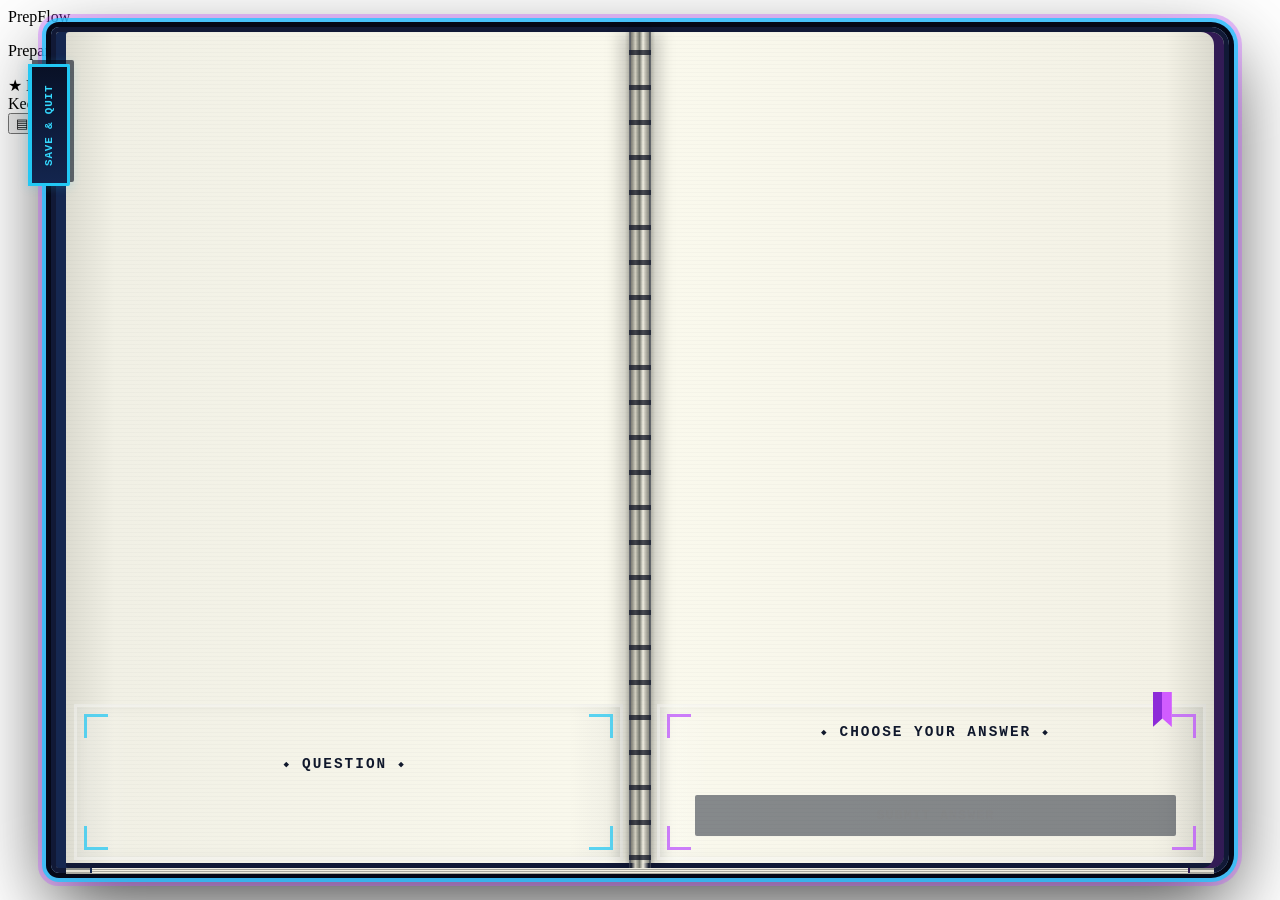
==== web/index.html @ 1aca3c27 "Build repair and add question workbench" ====
<!doctype html>
<html lang="en">
<head>
  <meta charset="utf-8">
  <meta name="viewport" content="width=device-width, initial-scale=1">
  <title>PrepFlow</title>
  <meta name="theme-color" content="#090a2a">
  <script src="mobile-portrait.js"></script>
  <link rel="manifest" href="manifest.webmanifest">
  <link rel="icon" href="icons/prepflow-192.png">
  <link rel="preload" as="image" href="images/quiz-builder/prepflow-mobile-chapter-clipboard.png">
  <link rel="stylesheet" href="styles.css">
  <link rel="stylesheet" href="arcade-home.css">
  <link rel="stylesheet" href="pixel-home.css?v=20260724-3">
  <link rel="stylesheet" href="arcade-quiz.css">
  <link rel="stylesheet" href="drug-reference.css?v=20260731-desktop-legibility-1">
  <link rel="stylesheet" href="drug-card-pilot.css?v=20260731-mobile-portrait-1">
  <link rel="stylesheet" href="reference-home.css">
  <link rel="stylesheet" href="order-mode.css?v=20260721-1">
  <link rel="stylesheet" href="half-screen-fine-tune.css?v=20260721-1">
  <link rel="stylesheet" href="home-launcher.css?v=20260721-1">
  <link rel="stylesheet" href="book-shelf.css?v=20260721-1">
  <link rel="stylesheet" href="home-responsive.css?v=20260722-1">
  <link rel="stylesheet" href="book-emblem-preview.css?v=20260721-1">
  <link rel="stylesheet" href="responsive-home.css?v=20260721-2">
  <link rel="stylesheet" href="fluid-home.css?v=20260721-1">
  <link rel="stylesheet" href="launcher-box-fix.css?v=20260721-1">
  <link rel="stylesheet" href="half-width-composition.css?v=20260723-1">
  <link rel="stylesheet" href="approved-book-buttons.css?v=20260724-books-1">
  <link rel="stylesheet" href="hospital-home.css?v=20260726-text-glow-1">
  <link rel="stylesheet" href="quiz-builder-screen.css?v=20260728-openbook-consolidated-1">
  <link rel="stylesheet" href="mobile-portrait.css?v=20260731-drug-reference-1">
  <link rel="stylesheet" href="generic-pack-catalog.css">
  <link rel="stylesheet" href="canonical-question-types.css">
</head>
<body>
  <main class="app-shell">
    <header class="hero">
      <section class="pixel-stage" aria-label="PrepFlow home">
        <div class="pixel-logo" aria-label="PrepFlow">
          <span class="prep">Prep</span><span class="flow">Flow</span>
        </div>
        <p class="pixel-tagline">Prepare. Practice. Progress.</p>

        <section id="home-launcher" class="home-launcher" aria-label="Quiz controls">
          <section id="quiz-builder" class="launcher-view launcher-setup" aria-label="Create a quiz">
            <div class="home-quiz-copy">
              <strong class="home-entry-heading">Start Here!</strong>
              <p class="home-entry-copy">
                Build a custom quiz with your chosen<br>
                subjects, chapters, and settings.
              </p>
            </div>
            <button id="open-quiz-builder" class="home-start-quiz">
              <span class="command-label">Build Your Quiz</span>
              <span aria-hidden="true">▶</span>
            </button>
          </section>

          <section id="resume-panel" class="launcher-view launcher-resume" aria-label="Saved quiz" hidden>
            <div class="resume-copy">
              <div>
                <strong>Quiz in Progress</strong>
                <p id="resume-description"></p>
              </div>
            </div>
            <button id="resume-session" class="home-start-quiz">
              <span class="command-label">Continue Quiz</span>
              <span aria-hidden="true">▶</span>
            </button>
            <button id="discard-session" class="home-clear-selections">
              <span class="command-label">Build a New Quiz</span>
            </button>
          </section>
        </section>

        <aside class="pixel-callout achievement-callout" aria-label="Motivation">
          <span class="callout-icon" aria-hidden="true">★</span>
          <span>Keep building.<br>Keep winning.</span>
        </aside>

        <button id="open-drug-reference" class="reference-library-callout" aria-label="Open Drug Library">
          <span class="reference-callout-icon" aria-hidden="true">▤</span>
          <span class="reference-callout-copy">
            <strong>Drug Library</strong>
            <small>Open medication references</small>
          </span>
          <span class="reference-callout-arrow" aria-hidden="true">▶</span>
        </button>
      </section>
    </header>

    <section id="quiz-builder-screen" class="quiz-builder-screen" hidden aria-label="Quiz builder">
      <div class="quiz-builder-window">
        <header class="quiz-builder-header">
          <div>
            <h2>Build Your Quiz</h2>
            <p>Choose one or more books, select chapters, then customize your quiz.</p>
          </div>
          <button id="close-quiz-builder" class="secondary-button">
              <span class="command-label">Close</span>
            </button>
        </header>

        <section class="subjects" aria-label="Quiz library" aria-live="polite"></section>

        <div id="mobile-carousel-tools" class="mobile-carousel-tools" hidden>
          <button id="mobile-choose-chapters" class="mobile-choose-chapters">
            Choose Chapters
          </button>
          <p
            id="mobile-carousel-status"
            class="sr-only"
            aria-live="polite"
            aria-atomic="true"
          ></p>
        </div>

        <img
          id="quiz-builder-openbook"
          class="quiz-builder-openbook"
          src="images/quiz-builder/books/quizbook-transparent.png?v=20260728-clean-preview-1"
          alt=""
          aria-hidden="true"
          hidden
        >


        <section class="builder-controls" aria-label="Quiz settings">
          <div class="builder-summary">
            <strong id="builder-selection-count">0 chapters selected</strong>
            <span id="builder-book-count">Open a book to choose chapters</span>
          </div>

          <label class="builder-block-size">
            <span>Questions per block</span>
            <select id="global-block-size">
              <option value="1">1</option>
              <option value="3">3</option>
              <option value="5">5</option>
              <option value="10">10</option>
              <option value="15" selected>15</option>
            </select>
          </label>

          <label class="order-mode-toggle" for="shuffle-questions">
            <span>Source Order</span>
            <input id="shuffle-questions" type="checkbox" checked>
            <span class="order-mode-track" aria-hidden="true"><span></span></span>
            <span>Shuffle</span>
          </label>

          <div class="builder-actions">
            <button id="clear-selections" class="secondary-button" disabled>
              <span class="command-label">Clear Selection</span>
            </button>
            <button id="build-quiz" class="start-button" disabled>
              <span class="command-label">Start Quiz</span>
              <span class="command-arrow" aria-hidden="true">▶</span>
            </button>
          </div>
        </section>
      </div>
    </section>

    <section
      id="chapter-screen"
      class="chapter-screen"
      role="region"
      aria-labelledby="chapter-title"
      hidden
    >
      <div class="chapter-header">
        <button id="back-button" class="secondary-button">← Back to Quiz Builder</button>

        <div class="chapter-book-heading">
          <h2 id="chapter-title"></h2>
          <p>Choose one or more chapters</p>
        </div>

        <div class="chapter-selection-summary" aria-live="polite">
          <strong>Selection Summary</strong>
          <span id="selected-chapter-summary">0 chapters selected</span>
          <span id="selected-question-summary">0 questions selected</span>
          <span id="selected-chapter-numbers">Selected: none</span>
        </div>
      </div>

      <div class="chapter-actions">
        <button id="select-all" class="secondary-button">Select All</button>
        <button id="clear-all" class="secondary-button">Clear All</button>
        <label class="block-size-control">
          <span><strong>Questions per block</strong><small>Default is 15. Choose a smaller block for quicker study sessions.</small></span>
          <select id="block-size">
            <option value="1">1</option><option value="3">3</option><option value="5">5</option><option value="10">10</option><option value="15" selected>15</option>
          </select>
        </label>
        <span id="selection-count">0 chapters selected</span>
      </div>
      <div
        id="chapter-list"
        class="chapter-list"
        role="group"
        aria-labelledby="chapter-title"
      ></div>
      <button id="done-chapters" class="start-button">Done — Return to Builder</button>
      <button id="start-button" class="start-button" disabled hidden>Start Studying</button>
    </section>

    <section id="drug-reference-screen" class="drug-reference-screen" aria-label="Drug Reference medication room terminal" hidden>
      <header class="drug-reference-header">
        <button id="close-drug-reference" class="secondary-button drug-reference-home" type="button">← Home</button>
        <div><h2>Drug Reference</h2><p>One master entry per medication, with routes and dosage forms grouped together.</p></div>
      </header>

      <nav class="drug-reference-tabs" aria-label="Drug reference views">
        <button data-reference-tab="search" class="active" type="button" aria-pressed="true">Search</button>
        <button data-reference-tab="az" type="button" aria-pressed="false">A–Z</button>
        <button data-reference-tab="class" type="button" aria-pressed="false">Drug Class</button>
        <button data-reference-tab="system" type="button" aria-pressed="false">Body System</button>
        <button data-reference-tab="route" type="button" aria-pressed="false">Route</button>
      </nav>

      <div class="drug-reference-tools">
        <label><span class="sr-only">Search medications</span><input id="drug-reference-search" type="search" placeholder="Search drug, brand, IV, cream, pill, inhaler…"></label>
        <select id="drug-reference-filter" aria-label="Filter medication reference"><option value="">All medications</option></select>
      </div>

      <div class="drug-reference-layout">
        <aside id="drug-reference-results" class="drug-reference-results" aria-label="Medication results" aria-live="polite"></aside>
        <article id="drug-reference-detail" class="drug-reference-detail">
          <button id="back-to-drug-results" class="drug-reference-back" type="button">← Back to Results</button>
          <div id="drug-reference-card"><p class="drug-reference-empty">Choose a medication to open its master drug card.</p></div>
        </article>
      </div>
    </section>

    <section id="quiz-screen" class="quiz-screen" hidden>
      <header class="quiz-header"><button id="exit-quiz" class="secondary-button">Save &amp; Quit</button><progress id="quiz-progress" value="0" max="1" hidden></progress></header>
      <div class="mobile-quiz-scene" aria-hidden="true"></div>
      <div class="quiz-book">
        <section class="quiz-page question-page">
          <div class="quiz-page-meta"><strong id="quiz-subject"></strong><span id="quiz-position"></span></div>
          <div id="quiz-question-id" class="quiz-question-id" aria-label="Stable question ID"></div>
          <div class="quiz-page-label">Question</div>
          <p id="mobile-question-instruction" class="mobile-question-instruction" hidden></p>
          <div class="quiz-page-scroll"><h2 id="question-stem"></h2></div>
          <footer class="mobile-question-actions">
            <button id="mobile-view-answers" class="start-button" type="button" hidden>View Answer Choices</button>
            <button id="mobile-back-feedback" class="secondary-button" type="button" hidden>Back to Feedback</button>
          </footer>
        </section>
        <section class="quiz-page response-page">
          <div id="response-page-label" class="quiz-page-label">Choose Your Answer</div>
          <div class="quiz-response-scroll">
            <div id="answer-choices" class="answer-choices"></div>
            <section id="feedback" class="feedback" hidden><h3 id="feedback-result"></h3><div id="mobile-answer-review" class="mobile-answer-review" hidden></div><h4>Rationale</h4><p id="feedback-rationale"></p></section>
          </div>
          <footer class="quiz-footer">
            <span id="quiz-score" hidden></span>
            <button id="mobile-back-question" class="secondary-button" type="button" hidden>Back to Question</button>
            <button id="mobile-view-question" class="secondary-button" type="button" hidden>View Question</button>
            <button id="submit-answer" class="start-button" disabled>Submit Answer</button>
            <button id="continue-button" class="start-button" hidden>Continue</button>
          </footer>
        </section>
      </div>
    </section>

    <section id="block-summary" class="block-summary" hidden>
      <h2 id="summary-title">Block Complete</h2><p id="summary-score"></p><p id="summary-message"></p>
      <button id="summary-action" class="start-button"></button><button id="summary-exit" class="secondary-button">Exit Session</button>
    </section>

    <p id="status" class="status">Select a category to continue.</p>
  </main>
  <script src="quiz-rules.js?v=20260721-1"></script>
  <script src="session-rules.js?v=20260721-1"></script>
  <script src="summary-rules.js?v=20260721-1"></script>
  <script src="saved-session-rules.js?v=20260721-1"></script>
  <script src="review-rules.js?v=20260721-1"></script>
  <script src="navigation-rules.js?v=20260721-1"></script>
  <script src="selection-rules.js?v=20260721-1"></script>
  <script src="resume-rules.js?v=20260726-progress-1"></script>
  <script src="display-rules.js?v=20260721-1"></script>
  <script src="order-rules.js?v=20260721-1"></script>
  <script src="app.js?v=20260728-per-book-selection-summary-1"></script>
  <script src="mobile-quiz-builder.js"></script>
  <script src="mobile-quiz-flow.js"></script>
  <script src="drug-reference-batch-loader.js?v=20260719-batch-01"></script>
  <script src="drug-reference.js?v=20260731-desktop-terminal-1"></script>
</body>
</html>
---- web/arcade-quiz.css ----
/* PrepFlow open-book quiz screen. All rules are quiz-scoped. */

body:has(#quiz-screen:not([hidden])) {
  overflow: hidden;
}

#quiz-screen {
  --quiz-accent: var(--pixel-blue);

  position: fixed;
  z-index: 100;
  inset: clamp(14px, 3vh, 34px) clamp(16px, 4vw, 64px);

  display: grid;
  grid-template-rows: auto minmax(0, 1fr);
  min-height: 0;
  overflow: hidden;

  border: 4px solid #253159;
  border-radius: 8px 18px 18px 8px;

  background:
    linear-gradient(
      90deg,
      #d8d7cc 0,
      #f1f0e5 5%,
      #faf9ed 48.7%,
      #b8b7aa 49.4%,
      #77786f 50%,
      #b8b7aa 50.6%,
      #faf9ed 51.3%,
      #f3f1e5 95%,
      #d5d4c9 100%
    );

  box-shadow:
    0 0 0 5px #080b1d,
    0 0 0 9px color-mix(in srgb, var(--quiz-accent) 54%, #202956),
    0 28px 80px rgba(0, 0, 0, 0.72);

  color: #10182c;
  animation: quiz-book-open 260ms steps(7, end) both;
}

#quiz-screen::before {
  content: "";
  position: absolute;
  z-index: 4;
  top: 0;
  bottom: 0;
  left: 50%;
  width: 12px;
  transform: translateX(-50%);

  background:
    linear-gradient(
      90deg,
      rgba(0, 0, 0, 0.22),
      rgba(255, 255, 255, 0.34) 38%,
      rgba(0, 0, 0, 0.32) 62%,
      rgba(255, 255, 255, 0.18)
    );

  box-shadow:
    -7px 0 12px rgba(0, 0, 0, 0.12),
    7px 0 12px rgba(0, 0, 0, 0.12);

  pointer-events: none;
}

#quiz-screen::after {
  content: "";
  position: absolute;
  z-index: 5;
  inset: 0;
  pointer-events: none;

  background:
    repeating-linear-gradient(
      to bottom,
      rgba(35, 45, 65, 0.022) 0,
      rgba(35, 45, 65, 0.022) 1px,
      transparent 1px,
      transparent 4px
    );
}

#quiz-screen .quiz-header {
  position: relative;
  z-index: 7;

  display: grid;
  grid-template-columns: auto minmax(0, 1fr);
  grid-template-areas:
    "quit heading"
    "progress progress";
  align-items: center;
  gap: 9px 20px;

  margin: 0;
  padding: 14px 24px 11px;
  border-bottom: 3px double
    color-mix(in srgb, var(--quiz-accent) 70%, #596276);
}

#quiz-screen #exit-quiz {
  grid-area: quit;
  border-color: var(--quiz-accent);
  background: #111a31;
  color: var(--quiz-accent);
}

#quiz-screen .quiz-heading {
  grid-area: heading;
  display: grid;
  gap: 2px;
  min-width: 0;
  text-align: center;
}

#quiz-screen #quiz-subject {
  overflow: hidden;
  color: #111a31;
  font-family: "Courier New", monospace;
  font-size: clamp(1rem, 2vw, 1.45rem);
  font-weight: 900;
  text-overflow: ellipsis;
  text-transform: uppercase;
  white-space: nowrap;
}

#quiz-screen #quiz-position {
  color: #4f5870;
  font-family: "Courier New", monospace;
  font-size: clamp(0.68rem, 1.25vw, 0.82rem);
  font-weight: 900;
  letter-spacing: 0.05em;
  text-transform: uppercase;
}

#quiz-screen #quiz-progress {
  grid-area: progress;
  width: 100%;
  height: 10px;
  margin: 0;
  accent-color: var(--quiz-accent);
}

#quiz-screen .quiz-book {
  position: relative;
  z-index: 6;

  display: grid;
  grid-template-columns: minmax(0, 1fr) minmax(0, 1fr);
  min-height: 0;
}

#quiz-screen .quiz-page {
  display: grid;
  grid-template-rows: auto minmax(0, 1fr);
  min-width: 0;
  min-height: 0;
  padding: 20px 30px 24px;
}

#quiz-screen .question-page {
  padding-right: 38px;
}

#quiz-screen .response-page {
  grid-template-rows: auto minmax(0, 1fr) auto;
  padding-left: 38px;
}

#quiz-screen .quiz-page-label {
  margin-bottom: 14px;
  padding-bottom: 8px;
  border-bottom: 2px solid var(--quiz-accent);

  color: var(--quiz-accent);
  font-family: "Courier New", monospace;
  font-size: clamp(0.72rem, 1.3vw, 0.9rem);
  font-weight: 900;
  letter-spacing: 0.14em;
  text-align: center;
  text-transform: uppercase;
}

#quiz-screen .quiz-page-scroll,
#quiz-screen .quiz-response-scroll {
  min-height: 0;
  overflow-y: auto;
  overscroll-behavior: contain;
  scrollbar-color: var(--quiz-accent) #d5d4c7;
  scrollbar-width: thin;
}

#quiz-screen #question-stem {
  margin: 0;
  color: #11182b;
  font-family: Arial, Helvetica, sans-serif;
  font-size: clamp(1.05rem, 2vw, 1.42rem);
  font-weight: 700;
  line-height: 1.48;
  text-transform: none;
}

#quiz-screen .answer-choices {
  display: grid;
  gap: 10px;
}

#quiz-screen .answer-choice {
  display: flex;
  align-items: flex-start;
  gap: 11px;

  margin: 0;
  padding: 12px 14px;

  border: 2px solid #979c9f;
  border-left: 6px solid #697287;
  border-radius: 2px;

  background:
    linear-gradient(
      90deg,
      rgba(255, 255, 255, 0.86),
      rgba(242, 241, 227, 0.82)
    );

  color: #172038;
  font-family: Arial, Helvetica, sans-serif;
  font-size: clamp(0.92rem, 1.4vw, 1.04rem);
  line-height: 1.35;
  text-transform: none;
  cursor: pointer;

  transition:
    transform 100ms steps(3, end),
    border-color 100ms steps(3, end),
    background 100ms steps(3, end);
}

#quiz-screen .answer-choice:hover,
#quiz-screen .answer-choice:focus-within {
  transform: translateX(3px);
  border-color: var(--quiz-accent);
  border-left-color: var(--quiz-accent);
  background: #ffffff;
}

#quiz-screen .answer-choice:has(input:checked) {
  border-color: var(--quiz-accent);
  border-left-color: var(--quiz-accent);

  background:
    linear-gradient(
      90deg,
      color-mix(in srgb, var(--quiz-accent) 18%, #ffffff),
      #ffffff 76%
    );

  box-shadow:
    inset 0 0 0 2px
      color-mix(in srgb, var(--quiz-accent) 24%, transparent);
}

#quiz-screen .answer-choice input {
  width: 20px;
  height: 20px;
  margin: 1px 0 0;
  flex: 0 0 auto;
  accent-color: var(--quiz-accent);
}

#quiz-screen .feedback {
  margin: 0;
  padding: 0 2px 6px;
  border: 0;
  border-radius: 0;
  background: transparent;
  box-shadow: none;
}

#quiz-screen #feedback-result {
  margin: 0 0 15px;
  padding: 11px 14px;

  border: 3px solid var(--quiz-accent);
  background: #111a31;
  color: var(--quiz-accent);

  font-family: "Courier New", monospace;
  font-size: clamp(1.15rem, 2.4vw, 1.65rem);
  font-weight: 900;
  letter-spacing: 0.06em;
  text-align: center;
  text-transform: uppercase;
}

#quiz-screen .feedback h4 {
  margin: 0 0 8px;
  padding-bottom: 7px;
  border-bottom: 2px solid var(--quiz-accent);

  color: #111a31;
  font-family: "Courier New", monospace;
  font-size: 0.9rem;
  font-weight: 900;
  letter-spacing: 0.12em;
  text-transform: uppercase;
}

#quiz-screen #feedback-rationale {
  margin: 0;
  color: #172038;
  font-family: Arial, Helvetica, sans-serif;
  font-size: clamp(0.94rem, 1.45vw, 1.05rem);
  line-height: 1.48;
  text-transform: none;
}

#quiz-screen .quiz-footer {
  display: block;
  margin: 14px 0 0;
  padding-top: 12px;
  border-top: 2px solid rgba(52, 60, 78, 0.28);
}

#quiz-screen .quiz-footer .start-button {
  width: 100%;
  margin: 0;
  padding: 13px 16px;

  border: 3px solid var(--quiz-accent);
  border-radius: 2px;

  background: #101a33;
  color: var(--quiz-accent);

  font-family: "Courier New", monospace;
  font-weight: 900;
  letter-spacing: 0.08em;
  text-transform: uppercase;
}

@keyframes quiz-book-open {
  from {
    opacity: 0;
    transform: translateY(34px) scale(0.72, 0.88);
  }

  to {
    opacity: 1;
    transform: translateY(0) scale(1);
  }
}

@media (max-width: 760px) {
  body:has(#quiz-screen:not([hidden])) {
    overflow: auto;
  }

  #quiz-screen {
    position: relative;
    inset: auto;
    width: calc(100% - 20px);
    min-height: calc(100dvh - 20px);
    margin: 10px;
    background: #f5f3e7;
  }

  #quiz-screen::before {
    display: none;
  }

  #quiz-screen .quiz-header {
    padding: 11px 12px 9px;
  }

  #quiz-screen #exit-quiz {
    padding: 9px 10px;
    font-size: 0.68rem;
  }

  #quiz-screen .quiz-book {
    grid-template-columns: 1fr;
  }

  #quiz-screen .quiz-page {
    padding: 16px;
  }

  #quiz-screen .question-page {
    max-height: 42dvh;
    border-bottom: 5px double #a5a59b;
  }

  #quiz-screen .response-page {
    min-height: 48dvh;
  }

  #quiz-screen .quiz-page-scroll,
  #quiz-screen .quiz-response-scroll {
    overflow-y: visible;
  }

  #quiz-screen #question-stem {
    font-size: 1rem;
  }
}

/* =========================================================
   Arcade refinement pass
   Keeps the readable open-book layout intact
   ========================================================= */

#quiz-screen {
  box-shadow:
    0 0 0 5px #080b1d,
    0 0 0 9px rgba(28, 201, 255, 0.72),
    0 0 0 13px rgba(193, 75, 255, 0.28),
    0 28px 80px rgba(0, 0, 0, 0.74);
}

#quiz-screen .quiz-header {
  background:
    linear-gradient(
      90deg,
      rgba(21, 31, 65, 0.05),
      rgba(255, 255, 255, 0.24) 48%,
      rgba(21, 31, 65, 0.05)
    );
}

#quiz-screen .quiz-page {
  position: relative;
}

#quiz-screen .quiz-page::after {
  content: "";
  position: absolute;
  width: 22px;
  height: 22px;
  pointer-events: none;
  opacity: 0.55;
}

#quiz-screen .question-page::after {
  left: 18px;
  bottom: 16px;
  border-left: 3px solid var(--quiz-accent);
  border-bottom: 3px solid var(--quiz-accent);
}

#quiz-screen .response-page::after {
  right: 18px;
  top: 18px;
  border-top: 3px solid #b84cff;
  border-right: 3px solid #b84cff;
}

#quiz-screen .quiz-page-label {
  text-shadow:
    0 0 7px color-mix(in srgb, var(--quiz-accent) 55%, transparent);
}

#quiz-screen #question-stem {
  font-size: clamp(1rem, 1.75vw, 1.28rem);
  line-height: 1.5;
}

#quiz-screen .answer-choice {
  border: 3px solid #26324f;
  border-left: 8px solid #66728d;

  background:
    linear-gradient(
      90deg,
      rgba(255, 255, 255, 0.96),
      rgba(240, 239, 224, 0.9)
    );

  box-shadow:
    3px 3px 0 rgba(21, 29, 50, 0.18);

  transition:
    transform 90ms steps(2, end),
    border-color 90ms steps(2, end),
    background 90ms steps(2, end),
    box-shadow 90ms steps(2, end);
}

#quiz-screen .answer-choice:hover,
#quiz-screen .answer-choice:focus-within {
  transform: translateX(4px);
  border-color: var(--quiz-accent);
  border-left-color: var(--quiz-accent);

  background:
    linear-gradient(
      90deg,
      color-mix(in srgb, var(--quiz-accent) 8%, #ffffff),
      #ffffff
    );

  box-shadow:
    4px 4px 0 color-mix(in srgb, var(--quiz-accent) 28%, transparent);
}

#quiz-screen .answer-choice:has(input:checked) {
  border-color: var(--quiz-accent);
  border-left-color: var(--quiz-accent);

  background:
    linear-gradient(
      90deg,
      color-mix(in srgb, var(--quiz-accent) 18%, #ffffff),
      #ffffff 72%
    );

  box-shadow:
    4px 4px 0 color-mix(in srgb, var(--quiz-accent) 38%, transparent),
    inset 0 0 0 2px color-mix(in srgb, var(--quiz-accent) 25%, transparent);
}

#quiz-screen .answer-choice:has(input:checked)::after {
  content: "SELECTED";
  margin-left: auto;
  align-self: center;

  color: var(--quiz-accent);
  font-family: "Courier New", monospace;
  font-size: 0.68rem;
  font-weight: 900;
  letter-spacing: 0.08em;
}

#quiz-screen .answer-choice input {
  accent-color: var(--quiz-accent);
}

#quiz-screen .quiz-footer {
  border-top:
    3px double color-mix(in srgb, var(--quiz-accent) 52%, #596276);
}

#quiz-screen .quiz-footer .start-button {
  box-shadow:
    4px 4px 0 rgba(10, 16, 36, 0.5),
    0 0 14px color-mix(in srgb, var(--quiz-accent) 26%, transparent);
}

#quiz-screen .quiz-footer .start-button:not(:disabled):hover,
#quiz-screen .quiz-footer .start-button:not(:disabled):focus-visible {
  transform: translate(-2px, -2px);

  background:
    linear-gradient(
      90deg,
      #0f1932,
      color-mix(in srgb, var(--quiz-accent) 18%, #0f1932)
    );

  box-shadow:
    6px 6px 0 rgba(10, 16, 36, 0.58),
    0 0 18px color-mix(in srgb, var(--quiz-accent) 42%, transparent);
}

#quiz-screen .quiz-footer .start-button:disabled {
  opacity: 0.5;
  filter: saturate(0.7);
  box-shadow: none;
}

#quiz-screen #feedback-result {
  box-shadow:
    4px 4px 0 rgba(10, 16, 36, 0.4),
    0 0 16px color-mix(in srgb, var(--quiz-accent) 26%, transparent);
}

#quiz-screen .feedback h4 {
  color: #20294a;
}

#quiz-screen #feedback-rationale {
  padding-right: 4px;
}



/* =========================================================
   Physical pixel-book construction
   Adds book identity without reducing text legibility
   ========================================================= */

/* Dark hardcover visible around the paper block */
#quiz-screen {
  border-width: 5px;
  border-color: #111936;

  box-shadow:
    inset 10px 0 0 #152750,
    inset -10px 0 0 #321b55,
    inset 0 -9px 0 #111936,
    inset 0 -13px 0 rgba(87, 103, 145, 0.42),
    0 0 0 5px #050817,
    0 0 0 9px rgba(28, 201, 255, 0.76),
    0 0 0 13px rgba(193, 75, 255, 0.34),
    0 28px 80px rgba(0, 0, 0, 0.76);
}

/* Keep content clear of the visible cover edges */
#quiz-screen .quiz-header {
  margin: 0 10px;
}

#quiz-screen .quiz-book {
  margin: 0 10px 13px;
  border-bottom: 4px solid #111936;

  box-shadow:
    0 4px 0 #747b91,
    0 7px 0 #e2dfd0,
    0 10px 0 #9a9b91;
}

/* Layered page edges along the bottom */
#quiz-screen .quiz-book::before {
  content: "";
  position: absolute;
  z-index: 8;
  left: 18px;
  right: 18px;
  bottom: -10px;
  height: 8px;
  pointer-events: none;

  background:
    repeating-linear-gradient(
      to bottom,
      #ece9dc 0,
      #ece9dc 1px,
      #aaa99f 1px,
      #aaa99f 2px
    );

  border-left: 3px solid #152750;
  border-right: 3px solid #321b55;
}

/* Tiny colored bookmark tabs */
#quiz-screen .quiz-book::after {
  content: "";
  position: absolute;
  z-index: 9;
  top: 0;
  right: 42px;
  width: 19px;
  height: 35px;
  pointer-events: none;

  background:
    linear-gradient(
      90deg,
      #8d2bd8 0 48%,
      #d15cff 48% 100%
    );

  clip-path: polygon(0 0, 100% 0, 100% 100%, 50% 76%, 0 100%);

  box-shadow:
    -24px 5px 0 -2px #11bfe8;
}

/* Inner printed border on each cream page */
#quiz-screen .quiz-page {
  margin: 12px 8px 10px;

  border:
    2px solid color-mix(in srgb, var(--quiz-accent) 30%, #8d8f8a);

  background:
    linear-gradient(
      90deg,
      rgba(255, 255, 255, 0.18),
      transparent 10% 90%,
      rgba(33, 39, 58, 0.05)
    );

  box-shadow:
    inset 0 0 0 3px rgba(255, 255, 255, 0.32),
    inset 0 0 18px rgba(39, 44, 59, 0.06);
}

#quiz-screen .question-page {
  margin-right: 17px;
  border-left-color: #18bff0;
}

#quiz-screen .response-page {
  margin-left: 17px;
  border-right-color: #b84cff;
}

/* More dimensional stitched center binding */
#quiz-screen::before {
  width: 18px;

  background:
    repeating-linear-gradient(
      to bottom,
      transparent 0,
      transparent 18px,
      rgba(9, 13, 29, 0.72) 18px,
      rgba(9, 13, 29, 0.72) 23px,
      transparent 23px,
      transparent 35px
    ),
    linear-gradient(
      90deg,
      rgba(0, 0, 0, 0.36),
      #d3d0c1 24%,
      #777970 47%,
      #f2efe2 67%,
      rgba(0, 0, 0, 0.3)
    );

  border-left: 2px solid rgba(20, 29, 54, 0.44);
  border-right: 2px solid rgba(20, 29, 54, 0.44);

  box-shadow:
    -10px 0 15px rgba(0, 0, 0, 0.18),
    10px 0 15px rgba(0, 0, 0, 0.18);
}

/* Pixel ornaments near the page labels */
#quiz-screen .quiz-page-label::before,
#quiz-screen .quiz-page-label::after {
  content: "◆";
  display: inline-block;
  margin: 0 11px;

  color: color-mix(in srgb, var(--quiz-accent) 72%, #252f50);
  font-size: 0.58rem;
  vertical-align: 0.12em;
}

/* Header feels attached to the hardcover rather than floating */
#quiz-screen .quiz-header {
  border-left: 3px solid #18bff0;
  border-right: 3px solid #b84cff;

  background:
    linear-gradient(
      90deg,
      rgba(23, 191, 239, 0.09),
      rgba(255, 255, 255, 0.28) 43%,
      rgba(255, 255, 255, 0.28) 57%,
      rgba(184, 76, 255, 0.1)
    );

  box-shadow:
    inset 0 -3px 0 rgba(20, 28, 50, 0.12);
}

/* Preserve room and readability on narrower layouts */
@media (max-width: 760px) {
  #quiz-screen {
    box-shadow:
      inset 6px 0 0 #152750,
      inset -6px 0 0 #321b55,
      inset 0 -7px 0 #111936,
      0 0 0 4px #050817,
      0 0 0 7px rgba(28, 201, 255, 0.68);
  }

  #quiz-screen .quiz-header,
  #quiz-screen .quiz-book {
    margin-left: 6px;
    margin-right: 6px;
  }

  #quiz-screen .quiz-page {
    margin: 8px;
  }

  #quiz-screen .question-page,
  #quiz-screen .response-page {
    margin-left: 8px;
    margin-right: 8px;
  }

  #quiz-screen .quiz-book::after {
    right: 24px;
  }
}


/* =========================================================
   Page-contained quiz information and corrected page stack
   ========================================================= */

/* Shared webpage-style header is removed from the paper area. */
#quiz-screen {
  grid-template-rows: minmax(0, 1fr);
  overflow: visible;
}

#quiz-screen .quiz-header {
  position: absolute;
  z-index: 20;
  inset: 0;
  display: block;
  margin: 0;
  padding: 0;
  border: 0;
  background: transparent;
  box-shadow: none;
  pointer-events: none;
}

#quiz-screen #quiz-progress {
  display: none !important;
}

/* Save & Quit becomes a tab attached to the outside cover. */
#quiz-screen #exit-quiz {
  position: absolute;
  top: 20px;
  left: -18px;
  z-index: 22;

  min-width: 132px;
  padding: 11px 16px 11px 20px;

  border: 3px solid #21c6f3;
  border-left-width: 7px;
  border-radius: 0 3px 3px 0;

  background:
    linear-gradient(
      90deg,
      #081126,
      #111c3c
    );

  color: #28d3ff;
  box-shadow:
    5px 5px 0 rgba(5, 9, 24, 0.62),
    0 0 13px rgba(35, 202, 246, 0.28);

  font-size: 0.78rem;
  pointer-events: auto;
}

/* Book fills the available shell now that no shared header is present. */
#quiz-screen .quiz-book {
  height: 100%;
  margin-top: 0;
}

/* Quiz identity and progress live entirely on the left page. */
#quiz-screen .quiz-page-meta {
  display: grid;
  gap: 3px;

  margin: 0 0 14px;
  padding: 0 0 11px;

  border-bottom: 3px double
    color-mix(in srgb, var(--quiz-accent) 58%, #667084);

  text-align: center;
}

#quiz-screen .quiz-page-meta #quiz-subject {
  display: block;

  color: #111a31;
  font-family: "Courier New", monospace;
  font-size: clamp(1.05rem, 1.8vw, 1.38rem);
  font-weight: 900;
  letter-spacing: 0.02em;
  text-transform: uppercase;
}

#quiz-screen .quiz-page-meta #quiz-position {
  display: block;

  color: #59637a;
  font-family: "Courier New", monospace;
  font-size: clamp(0.66rem, 1.15vw, 0.79rem);
  font-weight: 900;
  letter-spacing: 0.06em;
  text-transform: uppercase;
}

#quiz-screen .quiz-question-id {
  margin: 4px 0 0;
  color: rgba(226, 238, 238, .62);
  font: 11px/1.3 ui-monospace, SFMono-Regular, Menlo, monospace;
  letter-spacing: .02em;
  user-select: text;
}

/* Left page has one additional row for its contained metadata. */
#quiz-screen .question-page {
  grid-template-rows: auto auto minmax(0, 1fr);
}

/* Remove the dark cavity beneath the open pages. */
#quiz-screen {
  box-shadow:
    inset 10px 0 0 #152750,
    inset -10px 0 0 #321b55,
    inset 0 -5px 0 #111936,
    0 0 0 5px #050817,
    0 0 0 9px rgba(28, 201, 255, 0.76),
    0 0 0 13px rgba(193, 75, 255, 0.34),
    0 28px 80px rgba(0, 0, 0, 0.76);
}

#quiz-screen .quiz-book {
  margin-bottom: 7px;
  border-bottom: 0;

  box-shadow:
    0 2px 0 #8f918a,
    0 4px 0 #e4e1d4,
    0 6px 0 #aaa99f;
}

/* Thin page stack stays tucked directly beneath the paper. */
#quiz-screen .quiz-book::before {
  left: 24px;
  right: 24px;
  bottom: -5px;
  height: 5px;

  border-left-width: 2px;
  border-right-width: 2px;

  background:
    repeating-linear-gradient(
      to bottom,
      #f0ede0 0,
      #f0ede0 1px,
      #aaa99f 1px,
      #aaa99f 2px
    );
}

/* Pull lower corners inward so pages no longer appear oversized. */
#quiz-screen .quiz-page {
  margin-bottom: 8px;
}

#quiz-screen .question-page {
  border-bottom-left-radius: 0 5px;
}

#quiz-screen .response-page {
  border-bottom-right-radius: 0 5px;
}

@media (max-width: 760px) {
  #quiz-screen #exit-quiz {
    top: 12px;
    left: -8px;
    min-width: 108px;
    padding: 8px 10px 8px 13px;
    font-size: 0.65rem;
  }

  #quiz-screen .quiz-page-meta {
    padding-left: 90px;
  }
}

/* =========================================================
   Attached save tab and balanced page-corner ornaments
   ========================================================= */

/* Replace the floating button with an attached cover bookmark. */
#quiz-screen #exit-quiz {
  top: 18px;
  left: -7px;

  min-width: 122px;
  padding: 10px 18px 10px 16px;

  border: 3px solid #22c8f4;
  border-left: 0;
  border-radius: 0 3px 3px 0;

  background:
    linear-gradient(
      90deg,
      #0b1530 0,
      #111d42 72%,
      #17305a 100%
    );

  box-shadow:
    4px 4px 0 rgba(4, 8, 23, 0.62),
    0 0 12px rgba(34, 200, 244, 0.3);

  clip-path:
    polygon(
      0 0,
      100% 0,
      100% 100%,
      88% 100%,
      81% 82%,
      74% 100%,
      0 100%
    );
}

/* Remove the earlier single decorative corner. */
#quiz-screen .quiz-page::after {
  display: none;
}

/* Four deliberate pixel corner brackets on each page. */
#quiz-screen .quiz-page {
  --page-corner-color: var(--quiz-accent);
}

#quiz-screen .question-page {
  --page-corner-color: #20c8f5;
}

#quiz-screen .response-page {
  --page-corner-color: #bc4fff;
}

#quiz-screen .quiz-page::before {
  content: "";
  position: absolute;
  z-index: 2;
  inset: 10px;
  pointer-events: none;

  background:
    linear-gradient(var(--page-corner-color), var(--page-corner-color))
      left top / 24px 3px no-repeat,
    linear-gradient(var(--page-corner-color), var(--page-corner-color))
      left top / 3px 24px no-repeat,

    linear-gradient(var(--page-corner-color), var(--page-corner-color))
      right top / 24px 3px no-repeat,
    linear-gradient(var(--page-corner-color), var(--page-corner-color))
      right top / 3px 24px no-repeat,

    linear-gradient(var(--page-corner-color), var(--page-corner-color))
      left bottom / 24px 3px no-repeat,
    linear-gradient(var(--page-corner-color), var(--page-corner-color))
      left bottom / 3px 24px no-repeat,

    linear-gradient(var(--page-corner-color), var(--page-corner-color))
      right bottom / 24px 3px no-repeat,
    linear-gradient(var(--page-corner-color), var(--page-corner-color))
      right bottom / 3px 24px no-repeat;

  opacity: 0.72;
}

/* Keep content above the ornamental layer. */
#quiz-screen .quiz-page > * {
  position: relative;
  z-index: 3;
}

@media (max-width: 760px) {
  #quiz-screen #exit-quiz {
    top: 10px;
    left: -4px;
    min-width: 102px;
    padding: 8px 13px;
  }

  #quiz-screen .quiz-page::before {
    inset: 7px;
  }
}

/* =========================================================
   Slim upper-left save bookmark
   ========================================================= */

#quiz-screen #exit-quiz {
  top: 32px;
  left: -30px;

  min-width: 0;
  width: 44px;
  height: 128px;
  padding: 14px 8px;

  border: 3px solid #22c8f4;
  border-right-width: 4px;
  border-radius: 3px 0 0 3px;

  background:
    linear-gradient(
      180deg,
      #13254e 0,
      #0b1733 72%,
      #091126 100%
    );

  box-shadow:
    -4px 4px 0 rgba(4, 8, 23, 0.62),
    0 0 12px rgba(34, 200, 244, 0.28);

  clip-path:
    polygon(
      0 0,
      100% 0,
      100% 88%,
      50% 100%,
      0 88%
    );

  color: #34d9ff;
  font-family: "Courier New", monospace;
  font-size: 0.68rem;
  font-weight: 900;
  line-height: 1.15;
  letter-spacing: 0.08em;
  text-align: center;
  text-transform: uppercase;

  writing-mode: vertical-rl;
  transform: rotate(180deg);
}

#quiz-screen #exit-quiz:hover,
#quiz-screen #exit-quiz:focus-visible {
  background:
    linear-gradient(
      180deg,
      #173466 0,
      #102044 72%,
      #0b1530 100%
    );

  box-shadow:
    -5px 5px 0 rgba(4, 8, 23, 0.68),
    0 0 16px rgba(34, 200, 244, 0.4);
}

/* Make sure the title no longer needs to dodge the old tab. */
#quiz-screen .quiz-page-meta {
  padding-left: 0;
}

@media (max-width: 760px) {
  #quiz-screen #exit-quiz {
    top: 24px;
    left: -18px;
    width: 36px;
    height: 104px;
    padding: 10px 6px;
    font-size: 0.58rem;
  }
}

/* =========================================================
   Final plain book tab
   ========================================================= */

#quiz-screen #exit-quiz {
  top: 32px;
  left: -28px;

  width: 42px;
  height: 122px;
  min-width: 0;
  padding: 12px 7px;

  border: 3px solid #22c8f4;
  border-right-width: 4px;
  border-radius: 2px 0 0 2px;

  background:
    linear-gradient(
      180deg,
      #13254e 0,
      #0b1733 72%,
      #091126 100%
    );

  box-shadow:
    -4px 4px 0 rgba(4, 8, 23, 0.58),
    0 0 11px rgba(34, 200, 244, 0.25);

  clip-path: none;

  color: #34d9ff;
  writing-mode: vertical-rl;
  transform: rotate(180deg);
}

#quiz-screen #exit-quiz:hover,
#quiz-screen #exit-quiz:focus-visible {
  background:
    linear-gradient(
      180deg,
      #173466 0,
      #102044 72%,
      #0b1530 100%
    );

  box-shadow:
    -5px 5px 0 rgba(4, 8, 23, 0.64),
    0 0 15px rgba(34, 200, 244, 0.38);
}

@media (max-width: 760px) {
  #quiz-screen #exit-quiz {
    top: 24px;
    left: -18px;
    width: 35px;
    height: 102px;
    padding: 9px 5px;
  }
}

/* =========================================================
   Arcade block-summary screen
   ========================================================= */

#block-summary {
  --summary-accent: #28cff7;
  --summary-purple: #bb4fff;

  position: relative;
  width: min(680px, calc(100% - 32px));
  margin: clamp(40px, 9vh, 90px) auto 0;
  padding: clamp(28px, 5vw, 44px);

  border: 4px solid #17234a;
  border-radius: 4px;

  background:
    linear-gradient(
      180deg,
      rgba(20, 31, 68, 0.98),
      rgba(8, 15, 38, 0.99)
    );

  box-shadow:
    inset 0 0 0 3px rgba(255, 255, 255, 0.035),
    0 0 0 5px #050817,
    0 0 0 9px rgba(40, 207, 247, 0.72),
    0 0 0 13px rgba(187, 79, 255, 0.30),
    0 26px 70px rgba(0, 0, 0, 0.68);

  color: #f7fbff;
  text-align: center;
}

#block-summary::before,
#block-summary::after {
  content: "";
  position: absolute;
  width: 26px;
  height: 26px;
  pointer-events: none;
}

#block-summary::before {
  top: 14px;
  left: 14px;
  border-top: 3px solid var(--summary-accent);
  border-left: 3px solid var(--summary-accent);
}

#block-summary::after {
  right: 14px;
  bottom: 14px;
  border-right: 3px solid var(--summary-purple);
  border-bottom: 3px solid var(--summary-purple);
}

#summary-title {
  margin: 0 0 22px;

  color: #ffffff;
  font-family: "Courier New", monospace;
  font-size: clamp(2rem, 5vw, 3.25rem);
  font-weight: 900;
  letter-spacing: -0.04em;
  line-height: 1.05;
  text-transform: uppercase;

  text-shadow:
    3px 3px 0 rgba(12, 19, 45, 0.9),
    0 0 16px rgba(40, 207, 247, 0.32);
}

#summary-score {
  width: min(480px, 100%);
  margin: 0 auto 18px;
  padding: 14px 18px;

  border-top: 3px double rgba(40, 207, 247, 0.85);
  border-bottom: 3px double rgba(187, 79, 255, 0.75);

  color: #dff8ff;
  font-family: "Courier New", monospace;
  font-size: clamp(1rem, 2vw, 1.2rem);
  font-weight: 900;
  line-height: 1.4;
}

#summary-message {
  width: min(520px, 100%);
  margin: 0 auto 28px;

  color: #c8d5ee;
  font-family: Arial, Helvetica, sans-serif;
  font-size: clamp(1rem, 1.8vw, 1.12rem);
  line-height: 1.5;
}

#block-summary .start-button,
#block-summary .secondary-button {
  min-width: 190px;
  margin: 8px 6px 0;
  padding: 14px 20px;

  border-radius: 2px;

  font-family: "Courier New", monospace;
  font-size: 0.92rem;
  font-weight: 900;
  letter-spacing: 0.06em;
  text-transform: uppercase;
}

#block-summary .start-button {
  border: 3px solid var(--summary-accent);
  background: #0c1734;
  color: var(--summary-accent);

  box-shadow:
    4px 4px 0 rgba(0, 0, 0, 0.5),
    0 0 14px rgba(40, 207, 247, 0.25);
}

#block-summary .start-button:hover,
#block-summary .start-button:focus-visible {
  transform: translate(-2px, -2px);

  background:
    linear-gradient(
      90deg,
      #102044,
      rgba(40, 207, 247, 0.16)
    );

  box-shadow:
    6px 6px 0 rgba(0, 0, 0, 0.56),
    0 0 18px rgba(40, 207, 247, 0.42);
}

#block-summary .secondary-button {
  border: 3px solid #7181b0;
  background: #111a36;
  color: #cbd6ff;
}

#block-summary .secondary-button:hover,
#block-summary .secondary-button:focus-visible {
  border-color: var(--summary-purple);
  color: #f3ddff;
}

@media (max-width: 620px) {
  #block-summary {
    margin-top: 24px;
    padding: 26px 18px;
  }

  #block-summary .start-button,
  #block-summary .secondary-button {
    width: 100%;
    min-width: 0;
    margin: 10px 0 0;
  }
}
---- web/quiz-builder-screen.css ----
/* PrepFlow quiz-builder structural prototype.
   Final visual styling will follow after navigation is verified. */

.quiz-builder-screen[hidden] {
  display: none !important;
}

.quiz-builder-screen {
  position: fixed;
  z-index: 90;
  inset: 0;

  display: grid;
  place-items: center;
  padding: clamp(18px, 4vw, 56px);

  background: rgba(3, 6, 20, .72);
  overflow: auto;
}

.quiz-builder-window {
  width: min(1050px, 96vw);
  max-height: 92vh;
  overflow: auto;
  padding: clamp(18px, 2.5vw, 32px);

  border: 2px solid rgba(238, 193, 104, .7);
  background: rgba(9, 13, 31, .97);
  color: #f2dfb6;
}

.quiz-builder-header {
  display: grid;
  grid-template-columns: 1fr auto;
  gap: 20px;
  align-items: start;
  margin-bottom: 22px;
}

.quiz-builder-header h2,
.quiz-builder-header p {
  margin: 0;
}

.quiz-builder-header p {
  margin-top: 6px;
}

.quiz-builder-screen .subjects {
  position: static !important;
  width: 100% !important;
  margin: 0 !important;

  display: grid !important;
  grid-template-columns: repeat(3, minmax(0, 1fr)) !important;
  gap: clamp(18px, 4vw, 52px) !important;

  transform: none !important;
}

.quiz-builder-screen .subject-card {
  position: relative !important;
  inset: auto !important;
  margin: 0 auto !important;
  transform: none;
}

.builder-controls {
  margin-top: 24px;
  display: grid;
  grid-template-columns: minmax(220px, 1fr) auto auto;
  gap: 16px;
  align-items: center;
}

.builder-actions {
  display: flex;
  gap: 10px;
}

@media (max-width: 850px) {
  .quiz-builder-screen .subjects {
    grid-template-columns: 1fr !important;
  }

  .builder-controls {
    grid-template-columns: 1fr;
  }
}

/* Nursing-station Quiz Builder background — placement pass 1 */
.quiz-builder-window {
  width: min(1120px, 96vw);
  aspect-ratio: 3 / 2;
  max-height: 92vh;
  position: relative;
  overflow: hidden;

  background:
    linear-gradient(rgba(4, 8, 22, 0.04), rgba(4, 8, 22, 0.04)),
    url("images/quiz-builder/prepflow-nursing-station-quiz-builder.png?v=20260727-2")
    center / cover no-repeat;

  border: 2px solid rgba(238, 193, 104, 0.8);
}

/* Nursing-station Quiz Builder — book placement pass 1 */
.quiz-builder-screen .subjects {
  position: absolute !important;
  z-index: 3;
  left: 8% !important;
  right: 8% !important;
  top: 35% !important;
  width: auto !important;
  height: 42%;

  display: grid !important;
  grid-template-columns: repeat(3, minmax(0, 1fr)) !important;
  gap: 7% !important;
  align-items: end;
  padding: 0 !important;
}

.quiz-builder-screen .subject-card {
  width: min(215px, 20vw) !important;
  height: auto !important;
  align-self: end;
}

.quiz-builder-screen .approved-book-art {
  display: block;
  width: 100% !important;
  height: auto !important;
}

/* Nursing-station Quiz Builder — control-band placement pass 1 */
.quiz-builder-screen .builder-controls {
  position: absolute;
  z-index: 5;
  left: 3%;
  right: 3%;
  bottom: 2.5%;
  height: 18%;

  margin: 0;
  padding: 14px 18px;

  display: grid;
  grid-template-columns: minmax(190px, 1fr) auto auto;
  gap: 18px;
  align-items: center;

  background: rgba(5, 10, 28, 0.82);
  border: 1px solid rgba(238, 193, 104, 0.42);
}

.quiz-builder-screen .builder-summary,
.quiz-builder-screen .builder-block-size,
.quiz-builder-screen .order-mode-toggle,
.quiz-builder-screen .builder-actions {
  position: static;
}

/* Nursing-station Quiz Builder — header placement pass 1 */
.quiz-builder-screen .quiz-builder-header {
  position: absolute;
  z-index: 6;
  top: 3.5%;
  left: 32%;
  right: 3%;
  margin: 0;

  display: grid;
  grid-template-columns: 1fr auto;
  gap: 18px;
  align-items: start;
}

.quiz-builder-screen .quiz-builder-header h2,
.quiz-builder-screen .quiz-builder-header p {
  text-shadow:
    0 2px 2px rgba(0, 0, 0, 0.95),
    0 0 8px rgba(0, 0, 0, 0.8);
}

.quiz-builder-screen .quiz-builder-header p {
  max-width: 520px;
}

/* Nursing-station Quiz Builder — unified lower interface */
.quiz-builder-screen .quiz-builder-header {
  position: absolute;
  z-index: 7;
  left: 4%;
  right: 4%;
  bottom: 13.5%;
  margin: 0;

  display: grid;
  grid-template-columns: auto minmax(0, 1fr) auto;
  gap: 18px;
  align-items: center;
}

.quiz-builder-screen .quiz-builder-header > div {
  display: contents;
}

.quiz-builder-screen .quiz-builder-header h2 {
  margin: 0;
  white-space: nowrap;
  font-size: clamp(20px, 2vw, 28px);
}

.quiz-builder-screen .quiz-builder-header p {
  margin: 0;
  min-width: 0;
  font-size: clamp(13px, 1.15vw, 16px);
}

.quiz-builder-screen .builder-controls {
  left: 3%;
  right: 3%;
  bottom: 2.5%;
  height: 10%;
  min-height: 74px;
  padding: 10px 18px;

  grid-template-columns:
    minmax(190px, 1fr)
    auto
    auto
    auto;
  gap: 16px;
}

/* Let the artwork remain completely unobstructed above the lower band. */
.quiz-builder-screen .quiz-builder-header,
.quiz-builder-screen .builder-controls {
  background: transparent;
  border: 0;
}

/* Nursing-station Quiz Builder — unified lower interface */
.quiz-builder-screen .quiz-builder-header {
  position: absolute;
  z-index: 7;
  left: 4%;
  right: 4%;
  bottom: 13.5%;
  margin: 0;

  display: grid;
  grid-template-columns: auto minmax(0, 1fr) auto;
  gap: 18px;
  align-items: center;
}

.quiz-builder-screen .quiz-builder-header > div {
  display: contents;
}

.quiz-builder-screen .quiz-builder-header h2 {
  margin: 0;
  white-space: nowrap;
  font-size: clamp(20px, 2vw, 28px);
}

.quiz-builder-screen .quiz-builder-header p {
  margin: 0;
  min-width: 0;
  font-size: clamp(13px, 1.15vw, 16px);
}

.quiz-builder-screen .builder-controls {
  left: 3%;
  right: 3%;
  bottom: 2.5%;
  height: 10%;
  min-height: 74px;
  padding: 10px 18px;

  grid-template-columns:
    minmax(190px, 1fr)
    auto
    auto
    auto;
  gap: 16px;
}

/* Let the artwork remain completely unobstructed above the lower band. */
.quiz-builder-screen .quiz-builder-header,
.quiz-builder-screen .builder-controls {
  background: transparent;
  border: 0;
}

/* Quiz Builder — force both live rows into the painted lower console */
.quiz-builder-screen .quiz-builder-header {
  top: auto !important;
  bottom: 11.5% !important;
  left: 5% !important;
  right: 5% !important;
}

.quiz-builder-screen .builder-controls {
  top: auto !important;
  bottom: 2.2% !important;
  left: 5% !important;
  right: 5% !important;
  height: 8% !important;
  min-height: 58px;
  padding: 6px 10px;
}

/* Quiz Builder command system — homepage-aligned pass 1 */
.quiz-builder-screen #close-quiz-builder,
.quiz-builder-screen #clear-selections,
.quiz-builder-screen #build-quiz {
  min-height: 52px;
  padding: 10px 20px;
  border-width: 2px;
  border-style: solid;

  display: inline-flex;
  align-items: center;
  justify-content: center;
  gap: 12px;

  font: inherit;
  font-size: clamp(14px, 1.2vw, 18px);
  font-weight: 800;
  letter-spacing: .065em;
  text-transform: uppercase;
  white-space: nowrap;

  cursor: pointer;
  transition:
    transform 140ms ease,
    box-shadow 140ms ease,
    background-color 140ms ease,
    opacity 140ms ease;
}

.quiz-builder-screen #build-quiz {
  color: #fff0c7;
  border-color: rgba(238, 193, 104, .92);
  background: rgba(72, 49, 18, .9);
  box-shadow:
    inset 0 0 0 1px rgba(255, 232, 171, .18),
    0 0 14px rgba(238, 193, 104, .18);
}

.quiz-builder-screen #clear-selections,
.quiz-builder-screen #close-quiz-builder {
  color: #cbd6ff;
  border-color: rgba(153, 175, 235, .82);
  background: rgba(15, 23, 54, .9);
  box-shadow: inset 0 0 0 1px rgba(198, 211, 255, .1);
}

.quiz-builder-screen #build-quiz:not(:disabled):hover,
.quiz-builder-screen #clear-selections:not(:disabled):hover,
.quiz-builder-screen #close-quiz-builder:hover {
  transform: translateY(-2px);
}

.quiz-builder-screen #build-quiz:focus-visible,
.quiz-builder-screen #clear-selections:focus-visible,
.quiz-builder-screen #close-quiz-builder:focus-visible {
  outline: 3px solid #fff2bd;
  outline-offset: 3px;
}

.quiz-builder-screen #build-quiz:disabled,
.quiz-builder-screen #clear-selections:disabled {
  opacity: .42;
  cursor: not-allowed;
  box-shadow: none;
}

/* Only the primary command lettering pulses. */
.quiz-builder-screen #build-quiz:not(:disabled) .command-label {
  display: inline-block;
  transform-origin: center;
  animation: prepflow-command-visible-pulse 2.2s ease-in-out infinite;
}

/* Quiz Builder — selection display and command typography */
.quiz-builder-screen .book-selected-count {
  display: none !important;
}

/* Preserve selected-book feedback without a floating count capsule. */
.quiz-builder-screen .subject-card.has-selections .approved-book-art {
  filter:
    drop-shadow(0 0 5px rgba(255, 239, 177, .9))
    drop-shadow(0 0 12px rgba(238, 193, 104, .55));
}

/* Replace inherited arcade/monospace lettering on live builder commands. */
.quiz-builder-screen #close-quiz-builder,
.quiz-builder-screen #clear-selections,
.quiz-builder-screen #build-quiz {
  font-family: Arial, Helvetica, sans-serif !important;
  font-weight: 800 !important;
  letter-spacing: .035em !important;
}

.quiz-builder-screen #close-quiz-builder .command-label,
.quiz-builder-screen #clear-selections .command-label,
.quiz-builder-screen #build-quiz .command-label {
  font-family: inherit !important;
  font-weight: inherit !important;
}

/* Keep the summary as the single source of exact selection information. */
.quiz-builder-screen .builder-summary strong {
  font-family: Arial, Helvetica, sans-serif;
  font-size: clamp(14px, 1.2vw, 18px);
  letter-spacing: .025em;
}

.quiz-builder-screen .builder-summary span {
  font-family: Arial, Helvetica, sans-serif;
  letter-spacing: .02em;
}

/* Quiz Builder — independent book seating pass 1 */
.quiz-builder-screen .subjects {
  position: absolute !important;
  z-index: 3;
  inset: 0 !important;
  width: 100% !important;
  max-width: none !important;
  height: 100% !important;
  margin: 0 !important;
  padding: 0 !important;
  box-sizing: border-box;
  display: block !important;
  pointer-events: none;
}

.quiz-builder-screen .subject-card {
  position: absolute !important;
  width: 16.5% !important;
  margin: 0 !important;
  pointer-events: auto;
}

.quiz-builder-screen .subject-card.fundamentals {
  left: 12.5% !important;
  top: 43.5% !important;
}

.quiz-builder-screen .subject-card.pharm {
  left: 41.8% !important;
  top: 44.2% !important;
}

.quiz-builder-screen .subject-card.med-surg {
  left: 71.8% !important;
  top: 43.8% !important;
}

.quiz-builder-screen .approved-book-art {
  width: 100% !important;
  height: auto !important;
}

/* Fundamentals seating pass 1 */
.quiz-builder-screen .subject-card.fundamentals {
  left: 12.8% !important;
  top: 43.1% !important;
  transform-origin: bottom center !important;
  transform:
    perspective(900px)
    rotateZ(2.2deg)
    rotateX(7deg)
    skewX(-1.5deg) !important;
}

/* Fundamentals seating pass 2 */
.quiz-builder-screen .subject-card.fundamentals {
  left: 14.1% !important;
  top: 42.7% !important;
  transform:
    perspective(900px)
    rotateZ(.6deg)
    rotateX(5deg)
    skewX(-.5deg) !important;
}

/* Fundamentals seating pass 3 — measured horizontal correction */
.quiz-builder-screen .subject-card.fundamentals {
  left: 20.4% !important;
  top: 42.7% !important;
  transform:
    perspective(900px)
    rotateZ(.6deg)
    rotateX(5deg)
    skewX(-.5deg) !important;
}


/* Quiz Builder true-screen ownership — 2026-07-27 */

body.builder-open {
  overflow: hidden;
}

body.builder-open .app-shell {
  width: 100%;
  max-width: none;
  min-height: 100dvh;
  margin: 0;
  padding: 0;
}

.quiz-builder-screen {
  position: fixed;
  z-index: 90;
  inset: 0;

  display: grid;
  place-items: center;
  padding: 0;

  background: #030614;
  overflow: hidden;
}

/*
  Preserve the complete functional 16:9 Quiz Builder composition.
  Background artwork, books, and live controls remain in one coordinate plane.
*/
.quiz-builder-window {
  position: relative;

  width: min(100vw, calc(100dvh * 16 / 9));
  height: min(100dvh, calc(100vw * 9 / 16));
  aspect-ratio: 16 / 9;

  max-width: none;
  max-height: none;
  flex: none;
  margin: 0;
  padding: 0;

  background-size: 100% 100%;
  background-position: center;
  border: 0;
}

/* Quiz Builder 16:9 book seating — first measured pass */
.quiz-builder-screen .subject-card {
  width: 12.2% !important;
  height: auto !important;
  top: 51.5% !important;
  margin: 0 !important;
  transform: none !important;
  transform-origin: bottom center !important;
}

.quiz-builder-screen .subject-card.fundamentals {
  left: 22.4% !important;
}

.quiz-builder-screen .subject-card.pharm {
  left: 43.9% !important;
}

.quiz-builder-screen .subject-card.med-surg {
  left: 69.3% !important;
}

.quiz-builder-screen .approved-book-art {
  display: block !important;
  width: 100% !important;
  height: auto !important;
}

/* Quiz Builder books — authoritative resting coordinates */
.quiz-builder-screen .subject-card {
  width: 9.6% !important;

  top: auto !important;
  bottom: 47.2% !important;

  height: auto !important;
  margin: 0 !important;
  padding: 0 !important;
  border: 0 !important;
  min-width: 0 !important;
  min-height: 0 !important;
  box-sizing: border-box !important;

  background: transparent !important;
  appearance: none;

  transform: none !important;
  transform-origin: bottom center !important;
}

.quiz-builder-screen .subject-card.fundamentals {
  left: calc(var(--fundamentals-station-x) - 4.8%) !important;
}

.quiz-builder-screen .subject-card.pharm {
  left: calc(var(--pharm-station-x) - 4.8%) !important;
}

.quiz-builder-screen .subject-card.med-surg {
  left: calc(var(--medsurg-station-x) - 4.8%) !important;
}

.quiz-builder-screen .approved-book-art {
  display: block !important;
  width: 100% !important;
  height: auto !important;
}

/* Quiz Builder book launch interaction — authoritative */

.quiz-builder-window {
  container-type: inline-size;

  --fundamentals-station-x: 25.9%;
  --pharm-station-x: 49.6%;
  --medsurg-station-x: 73.3%;
}

.quiz-builder-screen .subject-card {
  overflow: visible !important;
  isolation: isolate;
  transition: opacity 180ms ease;
}

/* Distances are calculated from each resting book center
   to the shared 50% horizontal preview coordinate. */
.quiz-builder-screen .subject-card.fundamentals {
  --book-launch-x: 24.1cqw;
  --book-center-scale: 2.11;
  --book-center-pulse-scale: 2.23;
}

.quiz-builder-screen .subject-card.pharm {
  --book-launch-x: 0.4cqw;
  --book-center-scale: 2.11;
  --book-center-pulse-scale: 2.23;
}

.quiz-builder-screen .subject-card.med-surg {
  --book-launch-x: -23.3cqw;
  --book-center-scale: 2.11;
  --book-center-pulse-scale: 2.23;
}

.quiz-builder-screen .approved-book-art {
  position: relative;
  z-index: 2;

  transform: translateX(0) scale(1);
  transform-origin: bottom center !important;

  transition:
    transform 180ms ease,
    filter 180ms ease;

  will-change: transform, filter;
}

/* Small indication before clicking; the full travel happens on activation. */
.quiz-builder-screen .subject-card:not(.is-launching):hover .approved-book-art,
.quiz-builder-screen .subject-card:not(.is-launching):focus-visible .approved-book-art {
  transform: translateX(0) scale(1.08);
  filter:
    drop-shadow(0 0 .35cqw rgba(255, 239, 177, .86))
    drop-shadow(0 0 .8cqw rgba(238, 193, 104, .5));
}

.quiz-builder-screen .subject-card::after {
  content: attr(data-subject);

  position: absolute;
  z-index: 5;
  left: 50%;
  bottom: -1.8cqw;

  display: block;
  width: max-content;
  max-width: 22cqw;
  padding: .34cqw .9cqw;

  color: #fff0bd;
  background: rgba(7, 15, 38, .88);
  border: .08cqw solid rgba(238, 193, 104, .72);
  border-radius: .2cqw;

  font-family: Arial, Helvetica, sans-serif;
  font-size: 1.22cqw;
  font-weight: 900;
  line-height: 1;
  letter-spacing: .055em;
  text-transform: uppercase;
  white-space: nowrap;

  opacity: 0;
  pointer-events: none;

  transform: translateX(-50%);
  text-shadow:
    0 0 .18cqw rgba(255, 247, 205, .95),
    0 0 .48cqw rgba(238, 193, 104, .75);

  box-shadow:
    inset 0 0 .25cqw rgba(255, 236, 174, .15),
    0 0 .7cqw rgba(238, 193, 104, .3);
}

body.book-launching .quiz-builder-screen .subject-card:not(.is-launching) {
  opacity: .3;
}

.quiz-builder-screen .subject-card.is-launching {
  z-index: 30 !important;
  pointer-events: none;
}

.quiz-builder-screen .subject-card.is-launching .approved-book-art {
  animation: prepflow-book-center-launch 1150ms ease-in-out forwards;
}

.quiz-builder-screen .subject-card.is-launching::after {
  animation: prepflow-book-label-launch 1150ms ease-in-out forwards;
}

@keyframes prepflow-book-center-launch {
  0% {
    transform: translateX(0) scale(1);
    filter: none;
  }

  /* Travel and enlarge. */
  35% {
    transform: translateX(var(--book-launch-x)) scale(var(--book-center-scale));
    filter:
      drop-shadow(0 0 .45cqw rgba(255, 239, 177, .9))
      drop-shadow(0 0 1cqw rgba(238, 193, 104, .58));
  }

  /* Hold in the shared center preview position for about half a second. */
  77% {
    transform: translateX(var(--book-launch-x)) scale(var(--book-center-scale));
    filter:
      drop-shadow(0 0 .45cqw rgba(255, 239, 177, .9))
      drop-shadow(0 0 1cqw rgba(238, 193, 104, .58));
  }

  /* One brief confirmation pulse. */
  89% {
    transform: translateX(var(--book-launch-x)) scale(var(--book-center-pulse-scale));
    filter:
      brightness(1.18)
      drop-shadow(0 0 .7cqw rgba(255, 249, 219, 1))
      drop-shadow(0 0 1.45cqw rgba(238, 193, 104, .88));
  }

  100% {
    transform: translateX(var(--book-launch-x)) scale(var(--book-center-scale));
    filter:
      drop-shadow(0 0 .5cqw rgba(255, 239, 177, .95))
      drop-shadow(0 0 1.1cqw rgba(238, 193, 104, .68));
  }
}

@keyframes prepflow-book-label-launch {
  0%,
  22% {
    opacity: 0;
    transform: translateX(-50%);
  }

  35% {
    opacity: 1;
    transform:
      translateX(calc(-50% + var(--book-launch-x)));
  }

  77% {
    opacity: 1;
    transform:
      translateX(calc(-50% + var(--book-launch-x)));
  }

  89% {
    opacity: 1;
    transform:
      translateX(calc(-50% + var(--book-launch-x)))
      scale(1.08);
  }

  100% {
    opacity: 1;
    transform:
      translateX(calc(-50% + var(--book-launch-x)));
  }
}

@media (prefers-reduced-motion: reduce) {
  .quiz-builder-screen .subject-card.is-launching .approved-book-art,
  .quiz-builder-screen .subject-card.is-launching::after {
    animation-duration: 1ms;
  }
}

/* Compact manifest-driven study module launcher. */
.quiz-builder-screen .study-modules {
  position: absolute;
  z-index: 12;
  right: 3%;
  bottom: 21.5%;
  width: min(340px, 34%);
  font-family: Arial, Helvetica, sans-serif;
}

.study-modules-toggle {
  width: 100%;
  display: flex;
  justify-content: space-between;
  align-items: center;
  padding: .55rem .8rem;
  background: rgba(8, 17, 42, .94);
  border: 1px solid rgba(238, 193, 104, .72);
  color: #fff4d7;
  font-weight: 800;
}

.study-modules-panel {
  position: absolute;
  right: 0;
  bottom: calc(100% + .35rem);
  width: min(420px, 84vw);
  max-height: min(48vh, 430px);
  overflow: auto;
  padding: .45rem;
  background: rgba(5, 10, 28, .98);
  border: 1px solid rgba(238, 193, 104, .72);
  box-shadow: 0 12px 30px rgba(0, 0, 0, .42);
}

.study-module-subject + .study-module-subject {
  margin-top: .3rem;
}

.study-module-subject-toggle,
.study-module-chapter {
  width: 100%;
  border: 0;
  color: #f8f3e7;
  text-align: left;
}

.study-module-subject-toggle {
  padding: .65rem .75rem;
  background: #25345f;
  font-weight: 800;
}

.study-module-subject-toggle::after {
  content: "▾";
  float: right;
}

.study-module-subject-toggle[aria-expanded="true"]::after {
  content: "▴";
}

.study-module-chapter {
  display: flex;
  justify-content: space-between;
  gap: .75rem;
  padding: .55rem .7rem;
  background: #111c3e;
  border-top: 1px solid rgba(255, 255, 255, .1);
}

.study-module-chapter:hover,
.study-module-chapter:focus-visible,
.study-module-subject-toggle:hover,
.study-module-subject-toggle:focus-visible {
  background: #334a83;
  outline: 2px solid #ffd980;
  outline-offset: -2px;
}

.study-module-chapter small {
  flex: 0 0 auto;
  color: #e7c977;
}

body.real-book-chapters .study-modules {
  visibility: hidden;
  pointer-events: none;
}

@media (max-width: 760px) and (orientation: portrait) {
  .quiz-builder-screen .study-modules {
    position: relative !important;
    z-index: 30 !important;
    inset: auto !important;
    width: 100%;
  }

  .study-modules-panel {
    width: 100%;
    max-height: 44vh;
  }
}

/* Quiz Builder shelf-front plaques — authoritative */
.quiz-builder-shelf-plaques {
  position: absolute;
  z-index: 6;
  inset: 0;
  pointer-events: none;
}

.quiz-builder-shelf-plaque {
  position: absolute;
  /* Locked to the 16:9 scene coordinate plane. */
  top: 58%;

  width: 12.2%;
  height: 2.75%;

  display: flex;
  align-items: center;
  justify-content: center;

  background:
    linear-gradient(
      to bottom,
      #cbb47b 0%,
      #a88952 48%,
      #74542d 100%
    );

  border: max(1px, .08cqw) solid #4d3118;
  border-radius: .09cqw;

  font-family: Arial, Helvetica, sans-serif;
  font-size: .84cqw;
  font-weight: 900;
  line-height: 1;
  letter-spacing: .075em;
  text-align: center;
  white-space: nowrap;

  transform: translateX(-50%);

  box-shadow:
    inset 0 .07cqw 0 rgba(255, 239, 186, .42),
    inset 0 -.14cqw .2cqw rgba(45, 27, 11, .46),
    0 .16cqw .22cqw rgba(0, 0, 0, .64),
    0 0 .22cqw rgba(221, 164, 65, .18);

  -webkit-text-stroke: .025cqw rgba(4, 12, 28, .88);
  color: #24354a;

  text-shadow:
    0 .05cqw 0 rgba(255, 255, 255, .72),
    0 0 .16cqw rgba(255, 220, 135, .48);
}

/* Small metal return resting on the shelf top. */
.quiz-builder-shelf-plaque::before {
  content: "";

  position: absolute;
  left: -.08cqw;
  right: -.08cqw;
  top: -.26cqw;
  height: .26cqw;

  background:
    linear-gradient(
      to bottom,
      #a98245,
      #543718
    );

  border: .07cqw solid #4f3213;
  border-bottom: 0;
  border-radius: .1cqw .1cqw 0 0;

  transform: perspective(4cqw) rotateX(48deg);
  transform-origin: bottom center;

  box-shadow:
    inset 0 .05cqw 0 rgba(255, 239, 174, .55),
    0 -.06cqw .1cqw rgba(0, 0, 0, .38);
}

/* Thin return wrapping beneath the shelf edge. */
.quiz-builder-shelf-plaque::after {
  content: "";

  position: absolute;
  left: .08cqw;
  right: .08cqw;
  bottom: -.28cqw;
  height: .28cqw;

  background:
    linear-gradient(
      to bottom,
      #493018,
      #170d07
    );

  border: .06cqw solid #321d0b;
  border-top: 0;
  border-radius: 0 0 .09cqw .09cqw;

  transform: perspective(4cqw) rotateX(-42deg);
  transform-origin: top center;

  box-shadow: 0 .1cqw .16cqw rgba(0, 0, 0, .65);
}

.quiz-builder-shelf-plaque.fundamentals-plaque {
  left: var(--fundamentals-station-x);
}

.quiz-builder-shelf-plaque.pharm-plaque {
  left: var(--pharm-station-x);
}

.quiz-builder-shelf-plaque.medsurg-plaque {
  left: var(--medsurg-station-x);
}


/* Quiz Builder shared open-book transition layer. */
.quiz-builder-screen .quiz-builder-openbook {
  position: absolute;
  z-index: 32;
  left: 50%;
  top: 48%;
  width: 58%;
  height: auto;

  opacity: 0;
  transform: translate(-50%, -50%) scale(.84);
  transform-origin: center;

  pointer-events: none;
  will-change: opacity, transform, filter;

  transition:
    opacity 260ms ease,
    transform 420ms ease,
    filter 420ms ease;
}

.quiz-builder-screen .quiz-builder-openbook[hidden] {
  display: none !important;
}

body.book-opening .quiz-builder-screen .quiz-builder-openbook {
  opacity: 1;
  transform: translate(-50%, -50%) scale(1);
  filter:
    drop-shadow(0 0 .5cqw rgba(255, 239, 177, .82))
    drop-shadow(0 0 1.2cqw rgba(238, 193, 104, .42));
}

/*
  At the reveal point the active closed-book artwork is already centered.
  It turns and fades away while the shared open book settles beneath it.
*/
body.book-opening
.quiz-builder-screen
.subject-card.is-launching
.approved-book-art {
  animation: none !important;

  opacity: 0;
  transform:
    translateX(var(--book-launch-x))
    scale(var(--book-center-scale))
    perspective(900px)
    rotateY(-72deg);

  transition:
    opacity 220ms ease,
    transform 360ms ease,
    filter 260ms ease;
}


/* Shared real open-book chapter state — authoritative interior */

/*
  The existing chapter controls remain functional HTML. Only their visual
  shell changes. The nursing-station artwork remains the responsive 16:9
  coordinate plane beneath this state.
*/
body.real-book-chapters .quiz-builder-screen {
  display: grid !important;
}

/* Hide the resting builder controls while preserving the scene background. */
body.real-book-chapters .quiz-builder-header,
body.real-book-chapters .quiz-builder-screen .subjects,
body.real-book-chapters .quiz-builder-shelf-plaques,
body.real-book-chapters .builder-controls {
  visibility: hidden !important;
}

/*
  Replace the synthetic CSS textbook with the approved real open-book artwork.
  Geometry matches the tested transition preview.
*/
body.real-book-chapters .chapter-screen {
  --book-accent: #263d70;
  --book-stage-unit: min(1vw, calc(1dvh * 16 / 9));

  position: fixed;
  z-index: 100;

  inset: auto;
  left: 50%;
  top: 50%;

  width: min(100vw, calc(100dvh * 16 / 9));
  height: min(100dvh, calc(100vw * 9 / 16));
  max-width: none;
  max-height: none;

  margin: 0;
  padding: 0;

  display: block;

  overflow: hidden;

  border: 0;
  border-radius: 0;

  background:
    url("images/quiz-builder/books/quizbook-transparent.png?v=20260728-clean-preview-1")
    50% 48% / 58% auto no-repeat;

  box-shadow: none;

  color: #111a31;

  transform: translate(-50%, -50%);
  animation: none;
}

/* Remove the old synthetic binding and page texture. */
body.real-book-chapters .chapter-screen::before,
body.real-book-chapters .chapter-screen::after {
  content: none;
}

/* Header seated across the upper page area. */
body.real-book-chapters .chapter-header {
  position: absolute;
  z-index: 7;

  left: 27%;
  top: 19.8%;
  width: 46%;
  height: 10.6%;

  padding: 0;

  display: grid;
  grid-template-columns: repeat(2, minmax(0, 1fr));
  align-items: center;
  column-gap: 2.4cqw;

  border: 0;
}

body.real-book-chapters .chapter-header::after {
  content: none;
}

body.real-book-chapters .chapter-book-heading {
  grid-column: 1;

  min-width: 0;
  padding-top: .25cqw;

  text-align: center;
}

body.real-book-chapters .chapter-header h2 {
  margin: 0;

  color: #132342;
  font-family: Arial, Helvetica, sans-serif;
  font-size: clamp(1.18rem, 1.95cqw, 1.88rem);
  font-weight: 900;
  letter-spacing: .025em;
  line-height: 1;
  text-transform: uppercase;
}

body.real-book-chapters .chapter-header p {
  margin: .28cqw 0 0;

  color: #536079;
  font-family: Arial, Helvetica, sans-serif;
  font-size: clamp(.52rem, .7cqw, .74rem);
  font-weight: 800;
  letter-spacing: .055em;
  text-transform: uppercase;
}

body.real-book-chapters #back-button {
  position: absolute;
  left: 0;
  top: calc(var(--book-stage-unit) * -.4);

  padding:
    calc(var(--book-stage-unit) * .52)
    calc(var(--book-stage-unit) * .78);

  border:
    calc(var(--book-stage-unit) * .12)
    solid
    #c8aa61;
  border-radius: calc(var(--book-stage-unit) * .12);

  background:
    linear-gradient(
      to bottom,
      #1b315d,
      #0b1731
    );

  color: #f4dc9d;

  box-shadow:
    inset 0 calc(var(--book-stage-unit) * .06) 0
      rgba(255, 255, 255, .14),
    0 calc(var(--book-stage-unit) * .12)
      calc(var(--book-stage-unit) * .2)
      rgba(0, 0, 0, .32);

  font-family: Arial, Helvetica, sans-serif;
  font-size: calc(var(--book-stage-unit) * .62);
  font-weight: 900;
  letter-spacing: .035em;
  line-height: 1;
  text-transform: uppercase;

  transform-origin: center;
  animation:
    prepflow-book-return-pulse
    2.2s
    ease-in-out
    infinite;

  will-change: transform, box-shadow, color;
}

/* Existing hidden utility controls remain hidden. */
body.real-book-chapters .chapter-actions {
  display: contents;
}

/* Chapters occupy the two usable page surfaces. */
body.real-book-chapters .chapter-list {
  position: absolute;
  z-index: 7;

  left: 27%;
  right: 27%;
  top: 29.2%;
  bottom: 29.7%;

  min-height: 0;
  padding: 0 .65cqw;

  display: grid;
  grid-template-columns: repeat(2, minmax(0, 1fr));
  grid-auto-rows: calc((100% - 2.2cqw) / 5);
  align-content: start;
  gap: .55cqw 2.2cqw;

  overflow-y: auto;
}

body.real-book-chapters .chapter-option {
  height: 100%;
  min-height: 0;
  margin: 0 !important;
  padding: .5cqw .68cqw;

  display: flex;
  align-items: center;

  border: .08cqw solid #9a8a68;
  border-left: .24cqw solid #263d70;
  border-radius: .08cqw;

  background:
    linear-gradient(
      to bottom,
      rgba(255, 254, 246, .94),
      rgba(239, 232, 211, .9)
    );

  box-shadow:
    inset 0 .05cqw 0 rgba(255, 255, 255, .8),
    0 .08cqw .12cqw rgba(35, 31, 24, .14);

  color: #16233e;

  transition:
    transform 120ms ease,
    border-color 120ms ease,
    background 120ms ease,
    box-shadow 120ms ease;
}

body.real-book-chapters .chapter-option-text {
  display: block;
  width: 100%;
  padding-right: 3.6cqw;
}

body.real-book-chapters .chapter-name {
  display: block;

  color: #172540;
  font-family: Arial, Helvetica, sans-serif;
  font-size: .79cqw;
  font-weight: 850;
  letter-spacing: .003em;
  line-height: 1.16;
}

body.real-book-chapters .chapter-count {
  display: block;
  margin-top: .18cqw;

  color: #677187;
  font-family: Arial, Helvetica, sans-serif;
  font-size: .55cqw;
  font-weight: 800;
  letter-spacing: .02em;
}

body.real-book-chapters
.chapter-option:has(input:checked) {
  border-color: #b69245;
  border-left-color: #b69245;

  background:
    linear-gradient(
      to bottom,
      rgba(255, 248, 219, .98),
      rgba(236, 218, 166, .94)
    );

  box-shadow:
    inset 0 0 0 .08cqw rgba(255, 245, 196, .85),
    0 0 .35cqw rgba(181, 143, 59, .28);

  animation:
    prepflow-selected-chapter-pulse
    2.2s
    ease-in-out
    infinite;

  will-change: box-shadow, border-color;
}

body.real-book-chapters
.chapter-option:has(input:checked)::after {
  right: .45cqw;

  color: #20365e;
  font-family: Arial, Helvetica, sans-serif;
  font-size: clamp(.34rem, .42cqw, .47rem);
  font-weight: 900;
  letter-spacing: .045em;
}

/* Legacy chapter-screen controls are not used by the real open-book interior. */
body.real-book-chapters #selection-count,
body.real-book-chapters #done-chapters {
  display: none !important;
}

.chapter-selection-summary {
  display: none;
}

body.real-book-chapters .chapter-selection-summary {
  grid-column: 2;

  min-width: 0;
  padding-top: 0;

  display: grid;

  transform: translateY(-.62cqw);
  justify-items: center;
  align-content: center;
  gap: .3cqw;

  color: #17294c;
  font-family: Arial, Helvetica, sans-serif;
  text-align: center;
  text-transform: uppercase;
}

body.real-book-chapters .chapter-selection-summary strong {
  color: #17294c;
  font-size: clamp(.82rem, 1.12cqw, 1.2rem);
  font-weight: 900;
  letter-spacing: .05em;
}

body.real-book-chapters .chapter-selection-summary span {
  display: block;

  color: #263d70;
  font-size: clamp(.68rem, .9cqw, .98rem);
  font-weight: 900;
  letter-spacing: .025em;
}


/* Open-book return interaction — authoritative Back-button behavior. */

/*
  Phase 1: chapter content disappears and the open book turns edge-on.
  Phase 2: the closed cover appears at the same centered size, then returns
  to the exact shelf card that originally opened it.
*/
body.real-book-chapters.book-closing .chapter-screen {
  pointer-events: none;
  transform-origin: center;

  animation:
    prepflow-open-book-fold-away
    300ms
    cubic-bezier(.55, 0, .8, .35)
    forwards;
}

body.real-book-chapters.book-closing .chapter-header,
body.real-book-chapters.book-closing .chapter-list {
  animation:
    prepflow-book-content-dismiss
    140ms
    ease
    forwards;
}

/* Reveal only the shelf layer needed for the returning subject book. */
body.real-book-chapters.book-closing
.quiz-builder-screen
.subjects {
  visibility: visible !important;
}

body.real-book-chapters.book-closing
.quiz-builder-screen
.subject-card {
  opacity: 0;
  pointer-events: none;
}

body.real-book-chapters.book-closing
.quiz-builder-screen
.subject-card.is-closing {
  visibility: visible !important;
  opacity: 1;
  z-index: 110 !important;
}

/*
  The closed cover remains invisible during the open-book fold.
  At 300ms it appears edge-on at the centered preview size, faces forward,
  then shrinks and travels back to its shelf position.
*/
body.real-book-chapters.book-closing
.quiz-builder-screen
.subject-card.is-closing
.approved-book-art {
  animation:
    prepflow-closed-book-handoff-return
    450ms
    cubic-bezier(.35, 0, .2, 1)
    300ms
    both;
}

body.real-book-chapters.book-closing
.quiz-builder-screen
.subject-card.is-closing::after {
  display: none;
}

@keyframes prepflow-book-content-dismiss {
  from {
    opacity: 1;
  }

  to {
    opacity: 0;
  }
}

@keyframes prepflow-open-book-fold-away {
  0% {
    opacity: 1;
    transform:
      translate(-50%, -50%)
      perspective(1200px)
      rotateY(0deg)
      scale(1);
  }

  72% {
    opacity: .94;
    transform:
      translate(-50%, -50%)
      perspective(1200px)
      rotateY(68deg)
      scale(.98);
  }

  100% {
    opacity: 0;
    transform:
      translate(-50%, -50%)
      perspective(1200px)
      rotateY(88deg)
      scale(.96);
  }
}

@keyframes prepflow-closed-book-handoff-return {
  0% {
    opacity: 0;

    transform:
      translateX(var(--book-launch-x))
      scale(var(--book-center-scale))
      perspective(900px)
      rotateY(-88deg);

    filter:
      drop-shadow(0 0 .5cqw rgba(255, 239, 177, .82))
      drop-shadow(0 0 1.2cqw rgba(238, 193, 104, .42));
  }

  10% {
    opacity: 1;
  }

  28% {
    opacity: 1;

    transform:
      translateX(var(--book-launch-x))
      scale(var(--book-center-scale))
      perspective(900px)
      rotateY(0deg);

    filter:
      drop-shadow(0 0 .5cqw rgba(255, 239, 177, .82))
      drop-shadow(0 0 1.2cqw rgba(238, 193, 104, .42));
  }

  100% {
    opacity: 1;

    transform:
      translateX(0)
      scale(1)
      perspective(900px)
      rotateY(0deg);

    filter: none;
  }
}

@media (prefers-reduced-motion: reduce) {
  body.real-book-chapters.book-closing .chapter-screen,
  body.real-book-chapters.book-closing .chapter-header,
  body.real-book-chapters.book-closing .chapter-list,
  body.real-book-chapters.book-closing
  .quiz-builder-screen
  .subject-card.is-closing
  .approved-book-art {
    animation-duration: 1ms !important;
    animation-delay: 0ms !important;
  }
}


/* Real open-book chapter-card interaction states — authoritative. */

/* Mouse targeting feedback for an unselected chapter. */
body.real-book-chapters
.chapter-option:not(:has(input:checked)):hover {
  z-index: 2;

  transform:
    translateY(-.16cqw)
    scale(1.015);

  border-color: #b9a16d;
  border-left-color: #35548d;

  background:
    linear-gradient(
      to bottom,
      rgba(255, 255, 250, .98),
      rgba(243, 236, 214, .96)
    );

  box-shadow:
    inset 0 .05cqw 0 rgba(255, 255, 255, .92),
    0 .12cqw .22cqw rgba(35, 31, 24, .22),
    0 0 .22cqw rgba(74, 105, 161, .18);
}

/* Hovering a selected chapter pauses the pulse at its brightest state. */
body.real-book-chapters
.chapter-option:has(input:checked):hover {
  z-index: 2;

  transform:
    translateY(-.16cqw)
    scale(1.015);
  animation: none;

  border-color: #c9a84f;
  border-left-color: #c9a84f;

  box-shadow:
    inset 0 0 0 .08cqw rgba(255, 249, 215, .96),
    0 .12cqw .22cqw rgba(54, 40, 12, .24),
    0 0 .34cqw rgba(204, 159, 54, .72),
    0 0 .66cqw rgba(238, 193, 104, .42);
}

/*
  The real checkbox remains keyboard-operable. This outline appears when
  keyboard navigation places focus inside the chapter card.
*/
body.real-book-chapters
.chapter-option:has(input:focus-visible) {
  z-index: 3;

  outline:
    max(2px, .1cqw)
    solid
    #1f3f78;
  outline-offset: max(2px, .1cqw);

  box-shadow:
    0 0 0 max(3px, .16cqw) rgba(239, 199, 105, .9),
    0 0 .48cqw rgba(38, 61, 112, .48);
}

@keyframes prepflow-selected-chapter-pulse {
  0%,
  100% {
    border-color: #b69245;
    border-left-color: #b69245;

    box-shadow:
      inset 0 0 0 .08cqw rgba(255, 245, 196, .82),
      0 0 .2cqw rgba(181, 143, 59, .24);
  }

  45% {
    border-color: #bea052;
    border-left-color: #bea052;

    box-shadow:
      inset 0 0 0 .08cqw rgba(255, 247, 204, .9),
      0 0 .3cqw rgba(198, 154, 50, .44);
  }

  58% {
    border-color: #d0af58;
    border-left-color: #d0af58;

    box-shadow:
      inset 0 0 0 .08cqw rgba(255, 252, 226, .98),
      0 0 .4cqw rgba(219, 174, 63, .72),
      0 0 .72cqw rgba(238, 193, 104, .42);
  }

  74% {
    border-color: #c09e4c;
    border-left-color: #c09e4c;

    box-shadow:
      inset 0 0 0 .08cqw rgba(255, 247, 204, .9),
      0 0 .3cqw rgba(198, 154, 50, .42);
  }
}

@media (prefers-reduced-motion: reduce) {
  body.real-book-chapters
  .chapter-option:has(input:checked) {
    animation: none;

    border-color: #c5a34d;
    border-left-color: #c5a34d;

    box-shadow:
      inset 0 0 0 .08cqw rgba(255, 248, 210, .92),
      0 0 .34cqw rgba(198, 154, 50, .48);
  }
}


body.real-book-chapters #selected-chapter-numbers {
  margin-top: .08cqw;

  color: #58647c;
  font-size: clamp(.68rem, .9cqw, .98rem);
  font-weight: 800;
  letter-spacing: .015em;
  line-height: 1.15;
  text-transform: none;
}


body.real-book-chapters #back-button:hover,
body.real-book-chapters #back-button:focus-visible {
  animation: none;

  color: #fff8d6;
  transform: scale(1.045);

  border-color: #dfc174;

  box-shadow:
    inset 0 calc(var(--book-stage-unit) * .06) 0
      rgba(255, 255, 255, .2),
    0 calc(var(--book-stage-unit) * .14)
      calc(var(--book-stage-unit) * .24)
      rgba(0, 0, 0, .34),
    0 0 calc(var(--book-stage-unit) * .34)
      rgba(255, 229, 157, .9),
    0 0 calc(var(--book-stage-unit) * .68)
      rgba(238, 193, 104, .58);
}

@keyframes prepflow-book-return-pulse {
  0%,
  100% {
    color: #f0d38c;
    transform: scale(1);

    box-shadow:
      inset 0 calc(var(--book-stage-unit) * .06) 0
        rgba(255, 255, 255, .14),
      0 calc(var(--book-stage-unit) * .12)
        calc(var(--book-stage-unit) * .2)
        rgba(0, 0, 0, .32),
      0 0 calc(var(--book-stage-unit) * .1)
        rgba(238, 193, 104, .2);
  }

  45% {
    color: #f6dfa3;
    transform: scale(1.012);
  }

  58% {
    color: #fff9dc;
    transform: scale(1.045);

    box-shadow:
      inset 0 calc(var(--book-stage-unit) * .06) 0
        rgba(255, 255, 255, .2),
      0 calc(var(--book-stage-unit) * .14)
        calc(var(--book-stage-unit) * .24)
        rgba(0, 0, 0, .34),
      0 0 calc(var(--book-stage-unit) * .32)
        rgba(255, 232, 168, .96),
      0 0 calc(var(--book-stage-unit) * .66)
        rgba(238, 193, 104, .56);
  }

  74% {
    color: #f5dda0;
    transform: scale(1.014);
  }
}

@media (prefers-reduced-motion: reduce) {
  body.real-book-chapters #back-button {
    animation: none;
  }
}
---- web/generic-pack-catalog.css ----
/* Plain, data-driven fallback for Packs without dedicated artwork or themes. */
.subject-card.generic-book,
.subject-card.generic-book:hover,
.subject-card.generic-book:focus-visible,
.subject-card.generic-book:active {
  display: flex !important;
  flex-direction: column;
  justify-content: center;
  width: min(256px, 100%) !important;
  min-height: 200px !important;
  aspect-ratio: auto !important;
  padding: 1.25rem !important;
  border: 2px solid #71e4d1 !important;
  border-radius: 12px !important;
  background: #0f2439 !important;
  box-shadow: 0 8px 22px rgba(0, 0, 0, .3) !important;
  color: #f4fbff !important;
  text-align: left;
}

.generic-book-title { font-size: 1.1rem; font-weight: 800; }
.generic-book-meta { margin-top: .65rem; color: #b7d9df; font-size: .9rem; }
.generic-book-action { margin-top: 1rem; color: #71e4d1; font-weight: 700; }

@media (max-width: 900px) {
  .subjects:has(.generic-book) { grid-template-columns: repeat(auto-fit, minmax(180px, 256px)) !important; }
}
---- web/canonical-question-types.css ----
.completion-answer{width:100%;min-height:3rem;padding:.8rem 1rem;border:2px solid rgba(17,30,54,.25);border-radius:12px;font:inherit;background:#fff;color:#111e36}.ordered-answer{display:grid!important;grid-template-columns:minmax(0,1fr) auto auto;align-items:center;gap:.55rem}.ordered-move{min-width:5.5rem;padding:.55rem .7rem!important}@media(max-width:520px){.ordered-answer{grid-template-columns:1fr 1fr}.ordered-answer span{grid-column:1/-1}.ordered-move{min-width:0;width:100%}}
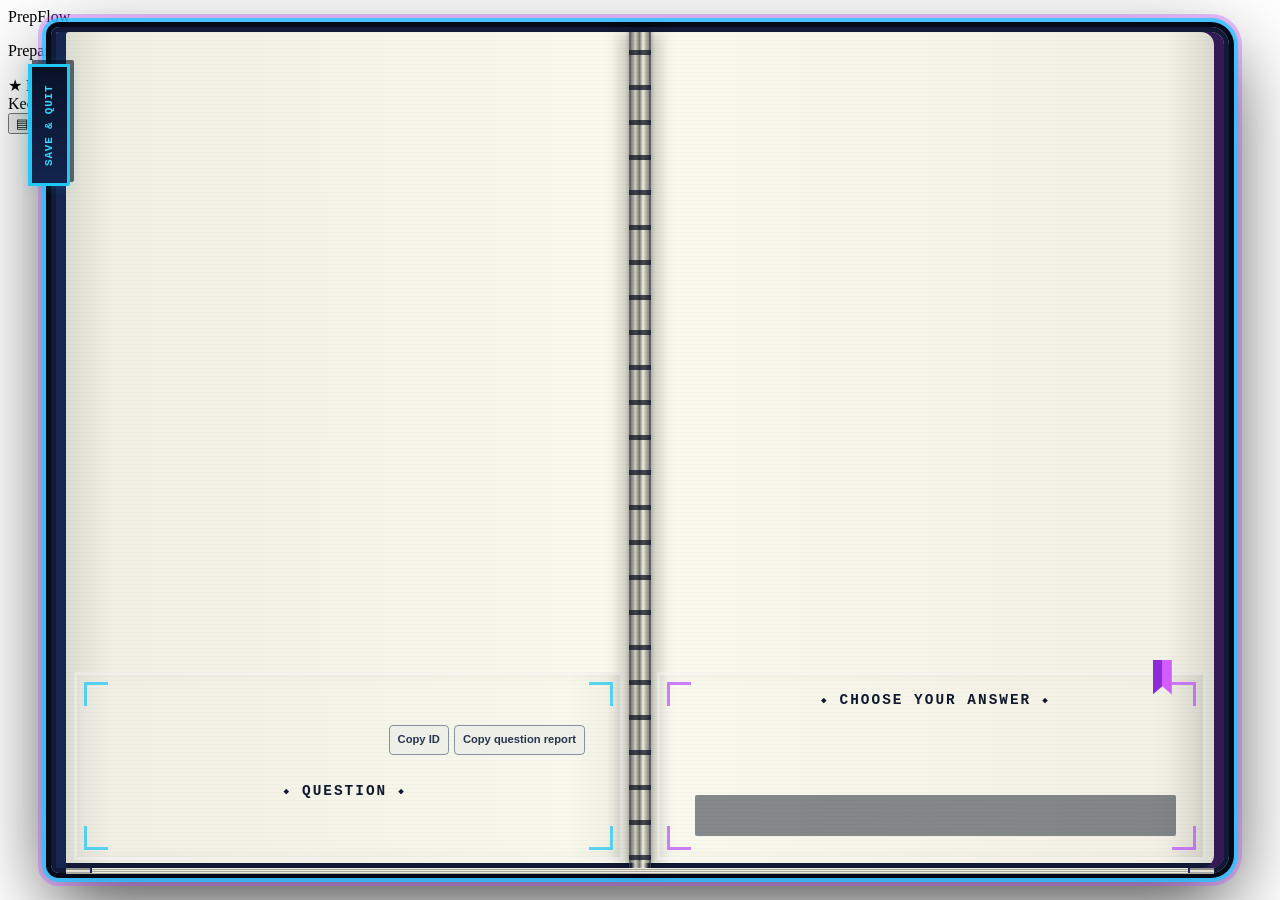
==== commit 9fdcdf83: "Add stable quiz references and question browsing" ====
--- a/web/index.html
+++ b/web/index.html
@@ -240,8 +240,12 @@
       <div class="mobile-quiz-scene" aria-hidden="true"></div>
       <div class="quiz-book">
         <section class="quiz-page question-page">
-          <div class="quiz-page-meta"><strong id="quiz-subject"></strong><span id="quiz-position"></span></div>
-          <div id="quiz-question-id" class="quiz-question-id" aria-label="Stable question ID"></div>
+          <div class="quiz-page-meta"><strong id="quiz-subject"></strong><span id="quiz-position" aria-label="Quiz-session progress"></span></div>
+          <div class="quiz-reference-bar">
+            <div id="quiz-question-id" class="quiz-question-id" aria-label="Permanent question reference"></div>
+            <div class="quiz-reference-actions"><button id="copy-question-id" class="quiz-reference-action" type="button">Copy ID</button><button id="copy-question-report" class="quiz-reference-action" type="button">Copy question report</button></div>
+            <span id="question-copy-status" class="question-copy-status" aria-live="polite"></span>
+          </div>
           <div class="quiz-page-label">Question</div>
           <p id="mobile-question-instruction" class="mobile-question-instruction" hidden></p>
           <div class="quiz-page-scroll"><h2 id="question-stem"></h2></div>
@@ -282,6 +286,7 @@
   <script src="navigation-rules.js?v=20260721-1"></script>
   <script src="selection-rules.js?v=20260721-1"></script>
   <script src="resume-rules.js?v=20260726-progress-1"></script>
+  <script src="question-reference-rules.js?v=20260814-1"></script>
   <script src="display-rules.js?v=20260721-1"></script>
   <script src="order-rules.js?v=20260721-1"></script>
   <script src="app.js?v=20260728-per-book-selection-summary-1"></script>
--- a/web/arcade-quiz.css
+++ b/web/arcade-quiz.css
@@ -897,17 +897,76 @@
   text-transform: uppercase;
 }
 
+#quiz-screen .quiz-reference-bar {
+  display: grid;
+  grid-template-columns: minmax(0, 1fr) auto;
+  align-items: center;
+  gap: 5px 10px;
+  margin: 5px 0 9px;
+}
+
 #quiz-screen .quiz-question-id {
-  margin: 4px 0 0;
-  color: rgba(226, 238, 238, .62);
-  font: 11px/1.3 ui-monospace, SFMono-Regular, Menlo, monospace;
-  letter-spacing: .02em;
+  min-width: 0;
+  color: #34445d;
+  font: 800 clamp(.72rem, 1.1vw, .84rem)/1.3 Arial, Helvetica, sans-serif;
+  letter-spacing: .01em;
+  overflow-wrap: anywhere;
   user-select: text;
 }
 
-/* Left page has one additional row for its contained metadata. */
+#quiz-screen .quiz-reference-actions {
+  display: flex;
+  flex-wrap: wrap;
+  justify-content: flex-end;
+  gap: 5px;
+}
+
+#quiz-screen .quiz-reference-action {
+  min-height: 30px;
+  padding: 5px 8px;
+  border: 1px solid #8793a5;
+  border-radius: 4px;
+  background: #eef0e8;
+  color: #26344d;
+  cursor: pointer;
+  font: 800 clamp(.58rem, .9vw, .7rem)/1.15 Arial, Helvetica, sans-serif;
+}
+
+#quiz-screen .quiz-reference-action:hover,
+#quiz-screen .quiz-reference-action:focus-visible {
+  border-color: var(--quiz-accent);
+  outline: 2px solid color-mix(in srgb, var(--quiz-accent) 32%, transparent);
+}
+
+#quiz-screen .quiz-reference-action:disabled {
+  cursor: not-allowed;
+  opacity: .5;
+}
+
+#quiz-screen .question-copy-status {
+  grid-column: 1 / -1;
+  min-height: .9rem;
+  color: #4d5e77;
+  font: 700 .68rem/1.2 Arial, Helvetica, sans-serif;
+}
+
 #quiz-screen .question-page {
-  grid-template-rows: auto auto minmax(0, 1fr);
+  grid-template-rows: auto auto auto minmax(0, 1fr) auto;
+  align-content: stretch;
+}
+
+#quiz-screen .question-page .quiz-page-scroll {
+  display: block;
+  align-self: stretch;
+  align-content: start;
+  justify-content: flex-start;
+  padding-top: 8px;
+}
+
+#quiz-screen .question-page #question-stem {
+  position: static;
+  inset: auto;
+  transform: none;
 }
 
 /* Remove the dark cavity beneath the open pages. */
--- a/web/mobile-portrait.css
+++ b/web/mobile-portrait.css
@@ -0,0 +1,2952 @@
+html.mobile-portrait {
+  --mobile-safe-area-top: env(safe-area-inset-top, 0px);
+  --mobile-safe-area-right: env(safe-area-inset-right, 0px);
+  --mobile-safe-area-bottom: env(safe-area-inset-bottom, 0px);
+  --mobile-safe-area-left: env(safe-area-inset-left, 0px);
+  --mobile-viewport-height: 100vh;
+  --mobile-motion-duration: 240ms;
+  --mobile-home-dock-height: 4.875rem;
+  --mobile-home-saved-dock-height: 10.25rem;
+
+  width: 100%;
+  min-width: 0;
+  min-height: var(--mobile-viewport-height);
+  overflow-x: hidden;
+  overscroll-behavior: none;
+}
+
+html.mobile-portrait body,
+html.mobile-portrait .app-shell {
+  width: 100%;
+  min-width: 0;
+  min-height: var(--mobile-viewport-height);
+}
+
+html.mobile-portrait *,
+html.mobile-portrait *::before,
+html.mobile-portrait *::after {
+  box-sizing: border-box;
+}
+
+@supports (height: 100dvh) {
+  html.mobile-portrait {
+    --mobile-viewport-height: 100dvh;
+  }
+}
+
+@media (prefers-reduced-motion: reduce) {
+  html.mobile-portrait {
+    --mobile-motion-duration: 0.01ms;
+  }
+}
+
+/* Drug Reference: portrait phones use separate results and card views. */
+html.mobile-portrait .drug-reference-screen {
+  inset: 0 !important;
+  width: 100% !important;
+  height: 100dvh !important;
+  grid-template-rows: auto auto auto minmax(0, 1fr) !important;
+  border: 0 !important;
+  border-top: 4px solid #5de5ff !important;
+  background:
+    linear-gradient(rgba(255, 255, 255, .022) 50%, transparent 50%) 0 0 / 100% 4px,
+    #090d24 !important;
+  box-shadow: inset 0 0 0 2px #182650 !important;
+  font-family: Arial, Helvetica, sans-serif !important;
+}
+
+html.mobile-portrait .drug-reference-header {
+  min-height: 58px !important;
+  display: grid !important;
+  grid-template-columns: auto minmax(0, 1fr) !important;
+  gap: 12px !important;
+  align-items: center !important;
+  padding: max(7px, env(safe-area-inset-top)) 12px 7px !important;
+  border-bottom: 2px solid #283566 !important;
+}
+
+html.mobile-portrait .drug-reference-header .secondary-button {
+  min-width: 0 !important;
+  min-height: 40px !important;
+  margin: 0 !important;
+  padding: 7px 10px !important;
+  border: 2px solid #5de5ff !important;
+  border-radius: 0 !important;
+  background: #101936 !important;
+  color: #f7f9ff !important;
+  font-size: .78rem !important;
+  font-weight: 800 !important;
+}
+
+html.mobile-portrait .drug-reference-header h2 {
+  color: #fff7dc !important;
+  font-family: Georgia, "Times New Roman", serif !important;
+  font-size: clamp(1.32rem, 6vw, 1.65rem) !important;
+  line-height: 1 !important;
+  text-shadow: 2px 2px 0 #251847 !important;
+}
+
+html.mobile-portrait .drug-reference-header p {
+  display: none !important;
+}
+
+html.mobile-portrait .drug-reference-tabs {
+  gap: 6px !important;
+  padding: 8px 10px 0 !important;
+  scrollbar-width: thin;
+  scrollbar-color: #5de5ff #111936;
+}
+
+html.mobile-portrait .drug-reference-tabs button {
+  min-height: 42px !important;
+  padding: 8px 12px !important;
+  border-radius: 0 !important;
+  font-size: .82rem !important;
+  font-weight: 800 !important;
+}
+
+html.mobile-portrait .drug-reference-tabs button:focus-visible,
+html.mobile-portrait .drug-reference-tools input:focus-visible,
+html.mobile-portrait .drug-reference-tools select:focus-visible,
+html.mobile-portrait .drug-result:focus-visible,
+html.mobile-portrait .drug-reference-back:focus-visible {
+  outline: 3px solid #fff3a8 !important;
+  outline-offset: 2px !important;
+}
+
+html.mobile-portrait .drug-reference-tools {
+  grid-template-columns: minmax(0, 1fr) !important;
+  gap: 7px !important;
+  padding: 8px 10px 10px !important;
+}
+
+html.mobile-portrait .drug-reference-tools input,
+html.mobile-portrait .drug-reference-tools select {
+  min-height: 44px !important;
+  padding: 9px 11px !important;
+  border-radius: 0 !important;
+  font-size: 16px !important;
+}
+
+html.mobile-portrait .drug-reference-layout {
+  min-height: 0 !important;
+  display: block !important;
+  border-top: 2px solid #283566 !important;
+  overflow: hidden !important;
+}
+
+html.mobile-portrait .drug-reference-results {
+  height: 100% !important;
+  padding: 10px max(10px, env(safe-area-inset-right)) max(12px, env(safe-area-inset-bottom)) max(10px, env(safe-area-inset-left)) !important;
+  border: 0 !important;
+  overflow-y: auto !important;
+  overscroll-behavior: contain;
+  -webkit-overflow-scrolling: touch;
+}
+
+html.mobile-portrait .drug-reference-count {
+  margin: 0 2px 8px !important;
+  color: #a9bce8 !important;
+  font-size: .8rem !important;
+  font-weight: 700 !important;
+  letter-spacing: .04em !important;
+  text-transform: uppercase !important;
+}
+
+html.mobile-portrait .drug-result {
+  position: relative !important;
+  min-height: 68px !important;
+  grid-template-columns: minmax(0, 1fr) auto !important;
+  gap: 3px 10px !important;
+  margin: 0 0 8px !important;
+  padding: 10px 34px 10px 12px !important;
+  border: 2px solid #344679 !important;
+  border-left: 4px solid #ff78e9 !important;
+  border-radius: 0 !important;
+  background: linear-gradient(135deg, #111936, #17153b) !important;
+  box-shadow: 3px 3px 0 #050615 !important;
+}
+
+html.mobile-portrait .drug-result::after {
+  content: "›";
+  position: absolute;
+  right: 11px;
+  top: 50%;
+  color: #5de5ff;
+  font-size: 1.55rem;
+  transform: translateY(-50%);
+}
+
+html.mobile-portrait .drug-result strong {
+  grid-column: 1 / -1 !important;
+  color: #fff7dc !important;
+  font-family: Georgia, "Times New Roman", serif !important;
+  font-size: 1.05rem !important;
+}
+
+html.mobile-portrait .drug-result span,
+html.mobile-portrait .drug-result small {
+  overflow: hidden !important;
+  color: #b9c8ec !important;
+  font-size: .75rem !important;
+  line-height: 1.2 !important;
+  text-overflow: ellipsis !important;
+  white-space: nowrap !important;
+}
+
+html.mobile-portrait .drug-result.active {
+  border-color: #5de5ff !important;
+  border-left-color: #ff78e9 !important;
+  background: #17234b !important;
+}
+
+html.mobile-portrait .drug-reference-detail {
+  display: none !important;
+}
+
+html.mobile-portrait .drug-reference-screen.showing-drug-card {
+  grid-template-rows: minmax(0, 1fr) !important;
+  background: #f5f1df !important;
+}
+
+html.mobile-portrait .drug-reference-screen.showing-drug-card > .drug-reference-header,
+html.mobile-portrait .drug-reference-screen.showing-drug-card > .drug-reference-tabs,
+html.mobile-portrait .drug-reference-screen.showing-drug-card > .drug-reference-tools,
+html.mobile-portrait .drug-reference-screen.showing-drug-card .drug-reference-results {
+  display: none !important;
+}
+
+html.mobile-portrait .drug-reference-screen.showing-drug-card .drug-reference-layout,
+html.mobile-portrait .drug-reference-screen.showing-drug-card .drug-reference-detail {
+  height: 100% !important;
+  display: block !important;
+}
+
+html.mobile-portrait .drug-reference-detail {
+  padding: 0 12px max(18px, env(safe-area-inset-bottom)) !important;
+  background: #f5f1df !important;
+  color: #17203a !important;
+  overflow-y: auto !important;
+  overscroll-behavior: contain;
+  -webkit-overflow-scrolling: touch;
+}
+
+html.mobile-portrait .drug-reference-back {
+  position: sticky !important;
+  z-index: 2 !important;
+  top: 0 !important;
+  display: block !important;
+  width: calc(100% + 24px) !important;
+  min-height: 52px !important;
+  margin: 0 -12px 14px !important;
+  padding: max(10px, env(safe-area-inset-top)) 14px 9px !important;
+  border: 0 !important;
+  border-bottom: 3px solid #5de5ff !important;
+  border-radius: 0 !important;
+  background: #101936 !important;
+  color: #fff7dc !important;
+  font: 800 .9rem Arial, Helvetica, sans-serif !important;
+  text-align: left !important;
+  box-shadow: 0 3px 0 rgba(5, 6, 21, .25) !important;
+}
+
+html.mobile-portrait .nursing-drug-card {
+  gap: 12px !important;
+  padding-bottom: 10px !important;
+}
+
+html.mobile-portrait .nursing-drug-header,
+html.mobile-portrait .drug-identity-strip,
+html.mobile-portrait .usual-dose-panel,
+html.mobile-portrait .side-effect-grid,
+html.mobile-portrait .nursing-priority-grid {
+  grid-template-columns: minmax(0, 1fr) !important;
+}
+
+html.mobile-portrait .nursing-drug-header {
+  display: grid !important;
+  gap: 10px !important;
+}
+
+html.mobile-portrait .nursing-drug-header h3 {
+  overflow-wrap: anywhere !important;
+  font-family: Georgia, "Times New Roman", serif !important;
+  font-size: clamp(1.8rem, 9vw, 2.55rem) !important;
+  color: #17203a !important;
+}
+
+html.mobile-portrait .drug-card-status {
+  justify-self: start !important;
+  white-space: normal !important;
+}
+
+html.mobile-portrait .drug-use-panel,
+html.mobile-portrait .usual-dose-panel,
+html.mobile-portrait .safety-alert-panel,
+html.mobile-portrait .do-not-give-panel,
+html.mobile-portrait .quick-card-section,
+html.mobile-portrait .more-drug-details {
+  padding: 13px !important;
+}
+
+html.mobile-portrait .drug-card-detail summary {
+  min-height: 44px !important;
+  display: flex !important;
+  align-items: center !important;
+}
+
+/* Phase 5: persistent portrait-mobile clipboard quiz flow. */
+html.mobile-portrait #quiz-screen:not([hidden]) {
+  --mobile-viewport-height: 100vh;
+  --mobile-safe-area-top: env(safe-area-inset-top, 0px);
+  --mobile-safe-area-right: env(safe-area-inset-right, 0px);
+  --mobile-safe-area-bottom: env(safe-area-inset-bottom, 0px);
+  --mobile-safe-area-left: env(safe-area-inset-left, 0px);
+  --mobile-clipboard-height: min(
+    calc(
+      var(--mobile-viewport-height)
+      - var(--mobile-safe-area-top)
+      - var(--mobile-safe-area-bottom)
+      - .125rem
+    ),
+    calc(
+      (
+        100vw
+        - var(--mobile-safe-area-left)
+        - var(--mobile-safe-area-right)
+        - .125rem
+      )
+      * 2532 / 1170
+    )
+  );
+  --mobile-clipboard-width: calc(var(--mobile-clipboard-height) * 1170 / 2532);
+  --mobile-clipboard-center-x: calc(
+    (100vw + var(--mobile-safe-area-left) - var(--mobile-safe-area-right)) / 2
+  );
+  --mobile-clipboard-center-y: calc(
+    (
+      var(--mobile-viewport-height)
+      + var(--mobile-safe-area-top)
+      - var(--mobile-safe-area-bottom)
+    ) / 2
+  );
+  --mobile-quiz-accent: #315fa8;
+  position: fixed !important;
+  z-index: 110 !important;
+  inset: 0 !important;
+  display: block !important;
+  width: 100% !important;
+  max-width: none !important;
+  height: var(--mobile-viewport-height) !important;
+  min-height: 0 !important;
+  margin: 0 !important;
+  padding: 0 !important;
+  overflow: hidden !important;
+  border: 0 !important;
+  border-radius: 0 !important;
+  background: transparent !important;
+  box-shadow: none !important;
+  isolation: isolate !important;
+  transform: none !important;
+  animation: none !important;
+}
+
+@supports (height: 100dvh) {
+  html.mobile-portrait #quiz-screen:not([hidden]) {
+    --mobile-viewport-height: 100dvh;
+  }
+}
+
+@media (display-mode: standalone) and (orientation: portrait) {
+  html.mobile-portrait #quiz-screen:not([hidden]) {
+    --mobile-clipboard-height: min(
+      calc(var(--mobile-viewport-height) - .0625rem),
+      calc((100vw - .0625rem) * 2532 / 1170)
+    );
+    --mobile-clipboard-center-x: 50vw;
+    --mobile-clipboard-center-y: calc(var(--mobile-viewport-height) / 2);
+  }
+}
+
+html.mobile-portrait #quiz-screen:not([hidden])::before {
+  content: "" !important;
+  position: absolute !important;
+  z-index: 1 !important;
+  top: var(--mobile-clipboard-center-y) !important;
+  right: auto !important;
+  bottom: auto !important;
+  left: var(--mobile-clipboard-center-x) !important;
+  display: block !important;
+  width: var(--mobile-clipboard-width) !important;
+  height: var(--mobile-clipboard-height) !important;
+  border: 0 !important;
+  background: url("images/quiz-builder/prepflow-mobile-chapter-clipboard.png") center / contain no-repeat !important;
+  box-shadow: none !important;
+  opacity: 1 !important;
+  visibility: visible !important;
+  clip-path: none !important;
+  mask: none !important;
+  pointer-events: none !important;
+  transform: translate(-50%, -50%) !important;
+  transition:
+    opacity var(--mobile-motion-duration) ease,
+    visibility var(--mobile-motion-duration) ease !important;
+}
+
+html.mobile-portrait #quiz-screen:not([hidden])::after {
+  content: none !important;
+  display: none !important;
+}
+
+html.mobile-portrait #quiz-screen:not([hidden]) .mobile-quiz-scene {
+  position: fixed;
+  z-index: 0;
+  inset: 0;
+  display: block;
+  background:
+    linear-gradient(rgba(3, 9, 29, .58), rgba(3, 9, 29, .58)),
+    url("images/quiz-builder/prepflow-mobile-quiz-builder-background.png") center / cover no-repeat;
+  background-color: #03091d;
+  pointer-events: none;
+}
+
+html.mobile-portrait #quiz-screen:not([hidden]):not(.mobile-quiz-unit-visible)::before,
+html.mobile-portrait #quiz-screen:not([hidden]):not(.mobile-quiz-unit-visible) .quiz-header,
+html.mobile-portrait #quiz-screen:not([hidden]):not(.mobile-quiz-unit-visible) .quiz-book {
+  opacity: 0 !important;
+  visibility: hidden !important;
+  pointer-events: none !important;
+}
+
+html.mobile-portrait #quiz-screen:not([hidden]).mobile-quiz-unit-visible::before,
+html.mobile-portrait #quiz-screen:not([hidden]).mobile-quiz-unit-visible .quiz-header,
+html.mobile-portrait #quiz-screen:not([hidden]).mobile-quiz-unit-visible .quiz-book {
+  opacity: 1 !important;
+  visibility: visible !important;
+}
+
+html.mobile-portrait #quiz-screen:not([hidden]) .quiz-header {
+  position: absolute !important;
+  z-index: 4 !important;
+  top: calc(
+    var(--mobile-clipboard-center-y)
+    - var(--mobile-clipboard-height) / 2
+    + var(--mobile-clipboard-height) * .205
+  ) !important;
+  right: calc(
+    100vw - var(--mobile-clipboard-center-x)
+    - var(--mobile-clipboard-width) / 2
+    + var(--mobile-clipboard-width) * .14
+  ) !important;
+  left: auto !important;
+  width: 5rem !important;
+  margin: 0 !important;
+  padding: 0 !important;
+  transition:
+    opacity var(--mobile-motion-duration) ease,
+    visibility var(--mobile-motion-duration) ease !important;
+}
+
+html.mobile-portrait #quiz-screen:not([hidden]) #exit-quiz {
+  position: static !important;
+  display: inline-flex !important;
+  align-items: center !important;
+  justify-content: center !important;
+  width: 100% !important;
+  height: auto !important;
+  min-width: 0 !important;
+  min-height: 44px !important;
+  margin: 0 !important;
+  padding: .35rem .45rem !important;
+  border: 1px solid #81765f !important;
+  border-radius: .3rem !important;
+  background: rgba(248, 241, 220, .9) !important;
+  color: #26324a !important;
+  font: 800 clamp(.6rem, 2.55vw, .72rem)/1 Arial, sans-serif !important;
+  letter-spacing: 0 !important;
+  text-align: center !important;
+  text-transform: none !important;
+  white-space: nowrap !important;
+  writing-mode: horizontal-tb !important;
+  clip-path: none !important;
+  transform: none !important;
+}
+
+html.mobile-portrait #quiz-screen:not([hidden]) .quiz-book {
+  --mobile-paper-header-height: 4.25rem;
+  --mobile-paper-footer-height: 3.25rem;
+  position: absolute !important;
+  z-index: 3 !important;
+  top: calc(
+    var(--mobile-clipboard-center-y)
+    - var(--mobile-clipboard-height) / 2
+    + var(--mobile-clipboard-height) * .205
+  ) !important;
+  left: var(--mobile-clipboard-center-x) !important;
+  display: block !important;
+  width: calc(var(--mobile-clipboard-width) * .72) !important;
+  height: calc(var(--mobile-clipboard-height) * .65) !important;
+  margin: 0 !important;
+  padding: 0 !important;
+  overflow: hidden !important;
+  border: 0 !important;
+  background: transparent !important;
+  box-shadow: none !important;
+  color: #172540 !important;
+  transform: translateX(-50%) !important;
+  transition:
+    opacity var(--mobile-motion-duration) ease,
+    visibility var(--mobile-motion-duration) ease !important;
+}
+
+html.mobile-portrait #quiz-screen:not([hidden]) .quiz-book[data-subject-accent="pharm"] {
+  --mobile-quiz-accent: #28764e;
+}
+
+html.mobile-portrait #quiz-screen:not([hidden]) .quiz-book[data-subject-accent="med-surg"] {
+  --mobile-quiz-accent: #684495;
+}
+
+html.mobile-portrait #quiz-screen:not([hidden]) .quiz-page {
+  position: absolute !important;
+  inset: 0 !important;
+  display: grid !important;
+  min-width: 0 !important;
+  min-height: 0 !important;
+  margin: 0 !important;
+  padding: 0 !important;
+  overflow: hidden !important;
+  border: 0 !important;
+  background: transparent !important;
+  box-shadow: none !important;
+  opacity: 0 !important;
+  visibility: hidden !important;
+  pointer-events: none !important;
+  transform: translateX(.5rem) !important;
+  transition: opacity 220ms ease, transform 220ms ease, visibility 220ms !important;
+}
+
+html.mobile-portrait #quiz-screen:not([hidden]) .quiz-page::before,
+html.mobile-portrait #quiz-screen:not([hidden]) .quiz-page::after {
+  content: none !important;
+  display: none !important;
+  inset: auto !important;
+  width: 0 !important;
+  height: 0 !important;
+  border: 0 !important;
+  background: none !important;
+  box-shadow: none !important;
+}
+
+html.mobile-portrait #quiz-screen:not([hidden]) .question-page {
+  height: 100% !important;
+  max-height: none !important;
+  grid-template-rows:
+    var(--mobile-paper-header-height)
+    auto
+    auto
+    auto
+    minmax(0, 1fr)
+    var(--mobile-paper-footer-height) !important;
+  align-content: stretch !important;
+}
+
+html.mobile-portrait #quiz-screen:not([hidden]) .question-page .quiz-page-meta {
+  grid-row: 1 !important;
+}
+
+html.mobile-portrait #quiz-screen:not([hidden]) .question-page .quiz-reference-bar {
+  grid-row: 2 !important;
+  grid-template-columns: 1fr !important;
+  gap: .2rem !important;
+  margin: .25rem 0 .35rem !important;
+}
+
+html.mobile-portrait #quiz-screen:not([hidden]) .quiz-question-id {
+  color: #34445d !important;
+  font-size: clamp(.68rem, 2.9vw, .78rem) !important;
+}
+
+html.mobile-portrait #quiz-screen:not([hidden]) .quiz-reference-actions {
+  justify-content: flex-start !important;
+}
+
+html.mobile-portrait #quiz-screen:not([hidden]) .quiz-reference-action {
+  min-height: 32px !important;
+  padding: .35rem .5rem !important;
+  font-size: clamp(.58rem, 2.45vw, .68rem) !important;
+}
+
+html.mobile-portrait #quiz-screen:not([hidden]) .question-copy-status {
+  min-height: .72rem !important;
+  font-size: .62rem !important;
+}
+
+html.mobile-portrait #quiz-screen:not([hidden]) .question-page .quiz-page-label {
+  grid-row: 3 !important;
+}
+
+html.mobile-portrait #quiz-screen:not([hidden]) .question-page .mobile-question-instruction {
+  grid-row: 4 !important;
+}
+
+html.mobile-portrait #quiz-screen:not([hidden]) .question-page .quiz-page-scroll {
+  grid-row: 5 !important;
+  align-self: stretch !important;
+  align-content: start !important;
+  justify-content: flex-start !important;
+  width: 100% !important;
+  height: auto !important;
+  max-height: none !important;
+  padding-top: .4rem !important;
+  scrollbar-gutter: auto !important;
+}
+
+html.mobile-portrait #quiz-screen:not([hidden]) .question-page .mobile-question-actions {
+  grid-row: 6 !important;
+}
+
+html.mobile-portrait #quiz-screen:not([hidden]) .response-page {
+  grid-template-rows:
+    var(--mobile-paper-header-height)
+    auto
+    minmax(0, 1fr)
+    var(--mobile-paper-footer-height) !important;
+}
+
+html.mobile-portrait #quiz-screen:not([hidden]) .quiz-book[data-mobile-state="question"] .question-page,
+html.mobile-portrait #quiz-screen:not([hidden]) .quiz-book[data-mobile-state="review"] .question-page,
+html.mobile-portrait #quiz-screen:not([hidden]) .quiz-book[data-mobile-state="answers"] .response-page,
+html.mobile-portrait #quiz-screen:not([hidden]) .quiz-book[data-mobile-state="feedback"] .response-page {
+  opacity: 1 !important;
+  visibility: visible !important;
+  pointer-events: auto !important;
+  transform: translateX(0) !important;
+}
+
+html.mobile-portrait #quiz-screen:not([hidden]) .quiz-book[data-mobile-state="answers"] .question-page,
+html.mobile-portrait #quiz-screen:not([hidden]) .quiz-book[data-mobile-state="feedback"] .question-page {
+  opacity: 1 !important;
+  visibility: visible !important;
+  pointer-events: none !important;
+  transform: translateX(0) !important;
+}
+
+html.mobile-portrait #quiz-screen:not([hidden]) .quiz-book[data-mobile-state="answers"] .question-page > :not(.quiz-page-meta),
+html.mobile-portrait #quiz-screen:not([hidden]) .quiz-book[data-mobile-state="feedback"] .question-page > :not(.quiz-page-meta) {
+  visibility: hidden !important;
+}
+
+html.mobile-portrait #quiz-screen:not([hidden]) .quiz-page-meta {
+  position: relative !important;
+  z-index: 5 !important;
+  display: grid !important;
+  grid-template-columns: minmax(0, 1fr) 5rem !important;
+  align-content: center !important;
+  gap: .2rem !important;
+  min-width: 0 !important;
+  min-height: var(--mobile-paper-header-height) !important;
+  padding: .15rem 0 .35rem !important;
+  border-bottom: 1px solid rgba(77, 71, 57, .35) !important;
+  color: #43516a !important;
+  font: 750 clamp(.62rem, 2.55vw, .72rem)/1.25 Arial, sans-serif !important;
+}
+
+html.mobile-portrait #quiz-screen:not([hidden]) #quiz-subject {
+  grid-column: 1 !important;
+  overflow: hidden !important;
+  color: var(--mobile-quiz-accent) !important;
+  font-size: clamp(.7rem, 3vw, .84rem) !important;
+  text-overflow: ellipsis !important;
+  white-space: nowrap !important;
+}
+
+html.mobile-portrait #quiz-screen:not([hidden]) #quiz-position {
+  grid-column: 1 !important;
+  display: -webkit-box !important;
+  max-width: 100% !important;
+  color: #43516a !important;
+  font: 800 clamp(.58rem, 2.35vw, .68rem)/1.3 Arial, sans-serif !important;
+  letter-spacing: 0 !important;
+  text-transform: none !important;
+  white-space: normal !important;
+  overflow: hidden !important;
+  -webkit-box-orient: vertical !important;
+  -webkit-line-clamp: 2 !important;
+}
+
+html.mobile-portrait #quiz-screen:not([hidden]) .quiz-page-label,
+html.mobile-portrait #quiz-screen:not([hidden]) #feedback-result {
+  margin: .45rem 0 .3rem !important;
+  padding: 0 0 .28rem !important;
+  border: 0 !important;
+  border-bottom: 2px solid var(--mobile-quiz-accent) !important;
+  background: transparent !important;
+  color: #172540 !important;
+  font: 900 clamp(.95rem, 4vw, 1.12rem)/1.1 Arial, sans-serif !important;
+  letter-spacing: 0 !important;
+  text-align: left !important;
+  text-transform: none !important;
+}
+
+html.mobile-portrait #quiz-screen:not([hidden]) .mobile-question-instruction {
+  margin: 0 0 .3rem !important;
+  color: #59647a !important;
+  font: 750 clamp(.66rem, 2.8vw, .78rem)/1.2 Arial, sans-serif !important;
+}
+
+html.mobile-portrait #quiz-screen:not([hidden]) .quiz-page-scroll,
+html.mobile-portrait #quiz-screen:not([hidden]) .quiz-response-scroll {
+  min-height: 0 !important;
+  margin: 0 !important;
+  padding: .4rem .18rem .55rem !important;
+  overflow-x: hidden !important;
+  overflow-y: auto !important;
+  overscroll-behavior: contain !important;
+  touch-action: pan-y !important;
+  -webkit-overflow-scrolling: touch;
+}
+
+html.mobile-portrait #quiz-screen:not([hidden]) #question-stem {
+  margin: 0 !important;
+  color: #172540 !important;
+  font: 700 clamp(.9rem, 3.7vw, 1.05rem)/1.4 Arial, sans-serif !important;
+  overflow-wrap: anywhere !important;
+  text-transform: none !important;
+}
+
+html.mobile-portrait #quiz-screen:not([hidden]) .mobile-question-actions,
+html.mobile-portrait #quiz-screen:not([hidden]) .quiz-footer {
+  align-items: flex-end !important;
+  display: flex !important;
+  gap: .4rem !important;
+  justify-content: space-between !important;
+  min-height: var(--mobile-paper-footer-height) !important;
+  margin: 0 !important;
+  padding: .4rem calc(var(--mobile-clipboard-width) * .03) 0 !important;
+  border: 0 !important;
+  border-top: 1px solid rgba(77, 71, 57, .35) !important;
+}
+
+html.mobile-portrait #quiz-screen:not([hidden]) .mobile-question-actions {
+  justify-content: flex-end !important;
+}
+
+html.mobile-portrait #quiz-screen:not([hidden]) .mobile-question-actions button,
+html.mobile-portrait #quiz-screen:not([hidden]) .quiz-footer button {
+  flex: 0 0 calc(var(--mobile-clipboard-width) * .3) !important;
+  align-self: flex-end !important;
+  height: 44px !important;
+  max-height: 44px !important;
+  min-width: 0 !important;
+  width: calc(var(--mobile-clipboard-width) * .3) !important;
+  min-height: 44px !important;
+  margin: 0 !important;
+  padding: .45rem .35rem !important;
+  border: 1px solid var(--mobile-quiz-accent) !important;
+  border-radius: .3rem !important;
+  background: #263b60 !important;
+  color: #fff !important;
+  font: 850 clamp(.65rem, 2.75vw, .78rem)/1.1 Arial, sans-serif !important;
+  letter-spacing: 0 !important;
+  text-transform: none !important;
+}
+
+html.mobile-portrait #quiz-screen:not([hidden]) .mobile-question-actions button {
+  position: static !important;
+  inset: auto !important;
+  transform: none !important;
+}
+
+html.mobile-portrait #quiz-screen:not([hidden]) .quiz-footer .secondary-button,
+html.mobile-portrait #quiz-screen:not([hidden]) #mobile-back-feedback {
+  background: rgba(248, 241, 220, .9) !important;
+  color: #26324a !important;
+}
+
+html.mobile-portrait #quiz-screen:not([hidden]) .quiz-footer button[disabled] {
+  opacity: .48 !important;
+  cursor: not-allowed !important;
+}
+
+html.mobile-portrait #quiz-screen:not([hidden]) #answer-choices {
+  display: grid !important;
+  gap: .45rem !important;
+}
+
+html.mobile-portrait #quiz-screen:not([hidden]) .response-page .quiz-page-label {
+  grid-row: 2 !important;
+}
+
+html.mobile-portrait #quiz-screen:not([hidden]) .quiz-response-scroll {
+  grid-row: 3 !important;
+}
+
+html.mobile-portrait #quiz-screen:not([hidden]) .quiz-footer {
+  grid-row: 4 !important;
+  z-index: 4 !important;
+  flex-direction: row !important;
+  flex-wrap: nowrap !important;
+  overflow: visible !important;
+}
+
+html.mobile-portrait #quiz-screen:not([hidden]) .answer-choice {
+  display: flex !important;
+  align-items: center !important;
+  min-height: 56px !important;
+  margin: 0 !important;
+  padding: .62rem .65rem !important;
+  overflow: visible !important;
+  border: 1px solid rgba(119, 104, 75, .52) !important;
+  border-radius: .35rem !important;
+  background: rgba(255, 254, 247, .92) !important;
+  color: #172540 !important;
+  font: 700 clamp(.78rem, 3.25vw, .92rem)/1.3 Arial, sans-serif !important;
+  overflow-wrap: anywhere !important;
+}
+
+html.mobile-portrait #quiz-screen:not([hidden]) .answer-choice:has(input:checked) {
+  border-color: var(--mobile-quiz-accent) !important;
+  background: rgba(49, 95, 168, .1) !important;
+}
+
+html.mobile-portrait #quiz-screen:not([hidden]) .answer-choice input {
+  flex: 0 0 auto !important;
+  width: 1.3rem !important;
+  height: 1.3rem !important;
+  margin: 0 .6rem 0 0 !important;
+  accent-color: var(--mobile-quiz-accent) !important;
+}
+
+html.mobile-portrait #quiz-screen:not([hidden]) .answer-choice > span {
+  flex: 1 1 auto !important;
+  min-width: 0 !important;
+}
+
+html.mobile-portrait #quiz-screen:not([hidden]) .answer-choice:has(input:checked)::after {
+  content: "SELECTED" !important;
+  flex: 0 0 auto !important;
+  align-self: center !important;
+  margin-left: .35rem !important;
+  font-size: clamp(.54rem, 2.2vw, .62rem) !important;
+  letter-spacing: .02em !important;
+  line-height: 1 !important;
+  white-space: nowrap !important;
+}
+
+html.mobile-portrait #quiz-screen:not([hidden]) .answer-choice:has(input:focus-visible),
+html.mobile-portrait #quiz-screen:not([hidden]) button:focus-visible,
+html.mobile-portrait #quiz-screen:not([hidden]) h2:focus-visible,
+html.mobile-portrait #quiz-screen:not([hidden]) h3:focus-visible,
+html.mobile-portrait #quiz-screen:not([hidden]) .quiz-page-label:focus-visible {
+  outline: 3px solid var(--mobile-quiz-accent) !important;
+  outline-offset: 2px !important;
+}
+
+html.mobile-portrait #quiz-screen:not([hidden]) .quiz-book[data-mobile-state="answers"] #feedback,
+html.mobile-portrait #quiz-screen:not([hidden]) .quiz-book[data-mobile-state="feedback"] #answer-choices {
+  display: none !important;
+}
+
+html.mobile-portrait #quiz-screen:not([hidden]) .feedback {
+  margin: 0 !important;
+  padding: 0 .1rem .65rem !important;
+}
+
+html.mobile-portrait #quiz-screen:not([hidden]) #feedback-result {
+  position: sticky !important;
+  z-index: 1 !important;
+  top: -.3rem !important;
+  margin-top: -.3rem !important;
+  padding-top: .3rem !important;
+  background: #f8f1dc !important;
+}
+
+html.mobile-portrait #quiz-screen:not([hidden]) #feedback-result:first-letter {
+  color: inherit !important;
+}
+
+html.mobile-portrait #quiz-screen:not([hidden]) #feedback-result {
+  color: #28764e !important;
+}
+
+html.mobile-portrait #quiz-screen:not([hidden]) #feedback-result:not(:empty) {
+  border-bottom-color: currentColor !important;
+}
+
+html.mobile-portrait #quiz-screen:not([hidden]) .quiz-book[data-mobile-result="incorrect"] #feedback-result {
+  color: #a4452d !important;
+}
+
+html.mobile-portrait #quiz-screen:not([hidden]) .mobile-answer-review section {
+  margin: 0 0 .85rem !important;
+}
+
+html.mobile-portrait #quiz-screen:not([hidden]) .feedback h4 {
+  margin: 0 0 .35rem !important;
+  padding: 0 !important;
+  border: 0 !important;
+  color: #37445c !important;
+  font: 900 clamp(.76rem, 3.1vw, .88rem)/1.25 Arial, sans-serif !important;
+  letter-spacing: 0 !important;
+  text-transform: none !important;
+}
+
+html.mobile-portrait #quiz-screen:not([hidden]) .mobile-answer-review ul {
+  margin: 0 !important;
+  padding-left: 1.15rem !important;
+  color: #172540 !important;
+  font: 700 clamp(.8rem, 3.3vw, .94rem)/1.42 Arial, sans-serif !important;
+}
+
+html.mobile-portrait #quiz-screen:not([hidden]) #feedback-rationale {
+  margin: 0 !important;
+  padding: 0 0 .5rem !important;
+  color: #172540 !important;
+  font: 650 clamp(.82rem, 3.4vw, .96rem)/1.48 Arial, sans-serif !important;
+  overflow-wrap: anywhere !important;
+}
+
+html.mobile-portrait #quiz-screen:not([hidden]) .quiz-book[data-mobile-state="answers"] #continue-button,
+html.mobile-portrait #quiz-screen:not([hidden]) .quiz-book[data-mobile-state="answers"] #mobile-view-question,
+html.mobile-portrait #quiz-screen:not([hidden]) .quiz-book[data-mobile-state="feedback"] #submit-answer,
+html.mobile-portrait #quiz-screen:not([hidden]) .quiz-book[data-mobile-state="feedback"] #mobile-back-question,
+html.mobile-portrait #quiz-screen:not([hidden]) .quiz-book[data-mobile-state="feedback"] #response-page-label {
+  display: none !important;
+}
+
+html.mobile-portrait #quiz-screen:not([hidden]) [hidden] {
+  display: none !important;
+}
+
+@media (max-height: 680px) and (orientation: portrait) {
+  html.mobile-portrait #quiz-screen:not([hidden]) .quiz-page-meta {
+    gap: 0 !important;
+  }
+
+  html.mobile-portrait #quiz-screen:not([hidden]) .quiz-page-label {
+    margin-top: .2rem !important;
+  }
+
+  html.mobile-portrait #quiz-screen:not([hidden]) .quiz-page-scroll,
+  html.mobile-portrait #quiz-screen:not([hidden]) .quiz-response-scroll {
+    padding-top: .18rem !important;
+  }
+}
+
+@media (prefers-reduced-motion: reduce) {
+  html.mobile-portrait #quiz-screen:not([hidden]) .quiz-page {
+    transform: none !important;
+    transition-duration: 1ms !important;
+  }
+}
+
+/* Mobile rolling report shown only at a mastered, non-final block boundary. */
+html.mobile-portrait #block-summary[data-summary-state="block-progress"]:not([hidden]) {
+  --mobile-clipboard-height: min(
+    calc(
+      var(--mobile-viewport-height)
+      - var(--mobile-safe-area-top)
+      - var(--mobile-safe-area-bottom)
+      - 1rem
+    ),
+    calc(
+      (
+        100vw
+        - var(--mobile-safe-area-left)
+        - var(--mobile-safe-area-right)
+        - 1rem
+      )
+      * 2532 / 1170
+    )
+  );
+  --mobile-clipboard-width: calc(var(--mobile-clipboard-height) * 1170 / 2532);
+  --mobile-clipboard-center-x: calc(
+    (100vw + var(--mobile-safe-area-left) - var(--mobile-safe-area-right)) / 2
+  );
+  --mobile-clipboard-center-y: calc(
+    (
+      var(--mobile-viewport-height)
+      + var(--mobile-safe-area-top)
+      - var(--mobile-safe-area-bottom)
+    ) / 2
+  );
+  position: fixed !important;
+  z-index: 110 !important;
+  inset: 0 !important;
+  display: grid !important;
+  grid-template-columns: minmax(0, 1fr) minmax(0, 1fr) !important;
+  grid-template-rows: auto minmax(0, 1fr) 3.25rem !important;
+  gap: .45rem .4rem !important;
+  width: 100% !important;
+  max-width: none !important;
+  height: var(--mobile-viewport-height) !important;
+  margin: 0 !important;
+  padding:
+    calc(
+      var(--mobile-clipboard-center-y)
+      - var(--mobile-clipboard-height) / 2
+      + var(--mobile-clipboard-height) * .205
+    )
+    calc((100vw - var(--mobile-clipboard-width) * .7) / 2)
+    calc(
+      var(--mobile-viewport-height)
+      - var(--mobile-clipboard-center-y)
+      - var(--mobile-clipboard-height) / 2
+      + var(--mobile-clipboard-height) * .146
+    ) !important;
+  overflow: hidden !important;
+  border: 0 !important;
+  border-radius: 0 !important;
+  background:
+    linear-gradient(rgba(3, 9, 29, .58), rgba(3, 9, 29, .58)),
+    url("images/quiz-builder/prepflow-mobile-quiz-builder-background.png")
+      center / cover no-repeat !important;
+  box-shadow: none !important;
+  color: #172540 !important;
+  text-align: left !important;
+  isolation: isolate !important;
+  transform: none !important;
+}
+
+html.mobile-portrait #block-summary[data-summary-state="block-progress"]::before {
+  content: "" !important;
+  position: fixed !important;
+  z-index: 1 !important;
+  top: var(--mobile-clipboard-center-y) !important;
+  left: var(--mobile-clipboard-center-x) !important;
+  display: block !important;
+  width: var(--mobile-clipboard-width) !important;
+  height: var(--mobile-clipboard-height) !important;
+  border: 0 !important;
+  background: url("images/quiz-builder/prepflow-mobile-chapter-clipboard.png")
+    center / contain no-repeat !important;
+  box-shadow: none !important;
+  pointer-events: none !important;
+  transform: translate(-50%, -50%) !important;
+}
+
+html.mobile-portrait #block-summary[data-summary-state="block-progress"]::after {
+  content: none !important;
+  display: none !important;
+}
+
+html.mobile-portrait #block-summary:not([data-summary-state="block-progress"])::before,
+html.mobile-portrait #block-summary:not([data-summary-state="block-progress"])::after {
+  content: none !important;
+  display: none !important;
+  inset: auto !important;
+  width: 0 !important;
+  height: 0 !important;
+  border: 0 !important;
+  background: none !important;
+  box-shadow: none !important;
+}
+
+html.mobile-portrait #block-summary[data-summary-state="block-progress"] > * {
+  position: relative !important;
+  z-index: 3 !important;
+  min-width: 0 !important;
+}
+
+html.mobile-portrait #block-summary[data-summary-state="block-progress"] #summary-title {
+  grid-column: 1 / -1 !important;
+  margin: 0 !important;
+  padding: 0 0 .4rem !important;
+  border-bottom: 2px solid #315fa8 !important;
+  color: #172540 !important;
+  font: 900 clamp(1rem, 4.5vw, 1.25rem)/1.1 Arial, sans-serif !important;
+  letter-spacing: 0 !important;
+  text-align: left !important;
+  text-shadow: none !important;
+  text-transform: none !important;
+}
+
+html.mobile-portrait #block-summary[data-summary-state="block-progress"] #summary-score {
+  display: none !important;
+}
+
+html.mobile-portrait #block-summary[data-summary-state="block-progress"] #summary-message {
+  grid-column: 1 / -1 !important;
+  display: grid !important;
+  align-content: start !important;
+  gap: .45rem !important;
+  width: 100% !important;
+  min-height: 0 !important;
+  margin: 0 !important;
+  padding: .1rem .15rem .45rem !important;
+  overflow-x: hidden !important;
+  overflow-y: auto !important;
+  color: #172540 !important;
+  font: 700 clamp(.72rem, 3vw, .86rem)/1.3 Arial, sans-serif !important;
+  overscroll-behavior: contain !important;
+  -webkit-overflow-scrolling: touch;
+}
+
+html.mobile-portrait #block-summary[data-summary-state="block-progress"] .block-progress-stat {
+  display: grid !important;
+  gap: .15rem !important;
+  margin: 0 !important;
+  padding: .45rem .5rem !important;
+  border: 1px solid rgba(119, 104, 75, .42) !important;
+  border-radius: .3rem !important;
+  background: rgba(255, 254, 247, .7) !important;
+}
+
+html.mobile-portrait #block-summary[data-summary-state="block-progress"] .block-progress-stat-label {
+  color: #59647a !important;
+  font-size: clamp(.62rem, 2.6vw, .72rem) !important;
+  font-weight: 800 !important;
+}
+
+html.mobile-portrait #block-summary[data-summary-state="block-progress"] .block-progress-stat strong {
+  color: #172540 !important;
+  font-size: clamp(.76rem, 3.25vw, .92rem) !important;
+  line-height: 1.25 !important;
+}
+
+html.mobile-portrait #block-summary[data-summary-state="block-progress"] .block-progress-overall progress {
+  width: 100% !important;
+  height: .55rem !important;
+  margin-top: .2rem !important;
+  accent-color: #315fa8 !important;
+}
+
+html.mobile-portrait #block-summary[data-summary-state="block-progress"] #summary-action,
+html.mobile-portrait #block-summary[data-summary-state="block-progress"] #summary-exit {
+  align-self: end !important;
+  display: inline-flex !important;
+  align-items: center !important;
+  justify-content: center !important;
+  width: 100% !important;
+  min-width: 0 !important;
+  height: 44px !important;
+  min-height: 44px !important;
+  margin: 0 !important;
+  padding: .4rem .3rem !important;
+  border-radius: .3rem !important;
+  font: 850 clamp(.6rem, 2.55vw, .72rem)/1.08 Arial, sans-serif !important;
+  letter-spacing: 0 !important;
+  text-align: center !important;
+  text-transform: none !important;
+  transform: none !important;
+}
+
+html.mobile-portrait #block-summary[data-summary-state="block-progress"] #summary-action {
+  grid-column: 1 !important;
+  grid-row: 3 !important;
+  border: 1px solid #315fa8 !important;
+  background: #263b60 !important;
+  color: #fff !important;
+  box-shadow: none !important;
+}
+
+html.mobile-portrait #block-summary[data-summary-state="block-progress"] #summary-exit {
+  grid-column: 2 !important;
+  grid-row: 3 !important;
+  border: 1px solid #81765f !important;
+  background: rgba(248, 241, 220, .92) !important;
+  color: #26324a !important;
+  box-shadow: none !important;
+}
+
+html.mobile-portrait #block-summary[data-summary-state="block-progress"] button:focus-visible {
+  outline: 3px solid #315fa8 !important;
+  outline-offset: 2px !important;
+}
+
+@media (max-height: 680px) and (orientation: portrait) {
+  html.mobile-portrait #block-summary[data-summary-state="block-progress"] {
+    gap: .3rem !important;
+  }
+
+  html.mobile-portrait #block-summary[data-summary-state="block-progress"] #summary-message {
+    gap: .3rem !important;
+  }
+
+  html.mobile-portrait #block-summary[data-summary-state="block-progress"] .block-progress-stat {
+    padding: .32rem .4rem !important;
+  }
+}
+
+@media (prefers-reduced-motion: reduce) {
+  html.mobile-portrait #block-summary[data-summary-state="block-progress"] {
+    animation: none !important;
+  }
+}
+
+/* =========================================================
+   MOBILE HOSPITAL HOME
+   Repositions the existing live homepage controls without
+   changing their application state or event handlers.
+   ========================================================= */
+
+html.mobile-portrait,
+html.mobile-portrait body {
+  height: var(--mobile-viewport-height) !important;
+  overflow-x: hidden !important;
+  overflow-y: auto !important;
+  background: #050817 !important;
+}
+
+html.mobile-portrait .app-shell,
+html.mobile-portrait .hero {
+  width: 100% !important;
+  min-width: 0 !important;
+  height: var(--mobile-viewport-height) !important;
+  min-height: var(--mobile-viewport-height) !important;
+  margin: 0 !important;
+  padding: 0 !important;
+}
+
+html.mobile-portrait .hero {
+  display: grid !important;
+  place-items: stretch !important;
+  overflow: hidden !important;
+}
+
+html.mobile-portrait .pixel-stage {
+  position: relative !important;
+  isolation: isolate !important;
+
+  width: 100% !important;
+  min-width: 0 !important;
+  max-width: none !important;
+  height: var(--mobile-viewport-height) !important;
+  min-height: var(--mobile-viewport-height) !important;
+  margin: 0 !important;
+  padding: 0 !important;
+  overflow: hidden !important;
+  aspect-ratio: auto !important;
+
+  background:
+    linear-gradient(
+      to bottom,
+      rgba(4, 7, 26, .04) 0 54%,
+      rgba(5, 8, 30, .12) 72%,
+      rgba(5, 8, 30, .38) 100%
+    ),
+    url("images/home-hospital/prepflow-mobile-home-background.png")
+      center center / cover no-repeat,
+    #070b24 !important;
+}
+
+html.mobile-portrait .pixel-stage::after {
+  content: "" !important;
+  position: absolute !important;
+  z-index: 10 !important;
+  inset: auto 0 0 !important;
+  display: block !important;
+  height: min(34%, 17rem) !important;
+  pointer-events: none !important;
+  background:
+    linear-gradient(
+      to bottom,
+      rgba(5, 9, 30, 0),
+      rgba(5, 9, 30, .34) 30%,
+      rgba(5, 9, 30, .78) 100%
+    ) !important;
+}
+
+/* Live branding remains above the hospital architecture. */
+html.mobile-portrait .pixel-stage > .pixel-logo {
+  position: absolute !important;
+  z-index: 12 !important;
+  top: calc(var(--mobile-safe-area-top) + clamp(1.25rem, 5.5vh, 3rem)) !important;
+  right: 0 !important;
+  bottom: auto !important;
+  left: 0 !important;
+
+  display: flex !important;
+  align-items: baseline !important;
+  justify-content: center !important;
+
+  width: 100% !important;
+  margin: 0 !important;
+  padding: 0 1rem !important;
+
+  color: #fff0bd !important;
+  background: none !important;
+  font-family: Georgia, "Times New Roman", serif !important;
+  font-size: clamp(2.75rem, 13vw, 4rem) !important;
+  font-weight: 900 !important;
+  line-height: .9 !important;
+  letter-spacing: -.045em !important;
+  white-space: nowrap !important;
+  transform: none !important;
+  animation: none !important;
+  text-shadow:
+    0 2px 0 #6d3b13,
+    0 4px 0 #2a1a13,
+    0 0 5px rgba(255, 246, 207, .82),
+    0 0 13px rgba(255, 196, 89, .58),
+    0 0 24px rgba(255, 137, 35, .26) !important;
+}
+
+html.mobile-portrait .pixel-stage > .pixel-tagline {
+  position: absolute !important;
+  z-index: 12 !important;
+  top: calc(var(--mobile-safe-area-top) + clamp(5rem, 15vh, 7.5rem)) !important;
+  right: 50% !important;
+  bottom: auto !important;
+  left: auto !important;
+
+  display: block !important;
+  width: max-content !important;
+  max-width: calc(100% - 2rem) !important;
+  margin: 0 !important;
+  padding: .38rem .75rem .42rem !important;
+
+  color: #f3f6ff !important;
+  -webkit-text-fill-color: #f3f6ff !important;
+  background: rgba(13, 22, 46, .76) !important;
+  border: 1px solid rgba(126, 151, 199, .48) !important;
+  border-radius: .3rem !important;
+  font-family: Georgia, "Times New Roman", serif !important;
+  font-size: clamp(.74rem, 3.4vw, .95rem) !important;
+  font-weight: 800 !important;
+  font-style: normal !important;
+  line-height: 1 !important;
+  letter-spacing: .055em !important;
+  white-space: nowrap !important;
+  opacity: 1 !important;
+  transform: translateX(50%) !important;
+  animation: none !important;
+  box-shadow:
+    inset 0 1px 0 rgba(222, 232, 255, .13),
+    0 3px 8px rgba(5, 10, 25, .48) !important;
+  text-shadow:
+    0 1px 0 #0a1024,
+    0 0 4px rgba(201, 220, 255, .46) !important;
+}
+
+/* Shared lower-roadway dock surfaces. */
+html.mobile-portrait #home-launcher,
+html.mobile-portrait #open-drug-reference.reference-library-callout {
+  position: absolute !important;
+  z-index: 20 !important;
+  top: auto !important;
+  bottom: calc(var(--mobile-safe-area-bottom) + .75rem) !important;
+
+  display: grid !important;
+  place-items: stretch !important;
+  min-width: 0 !important;
+  height: var(--mobile-home-dock-height) !important;
+  min-height: var(--mobile-home-dock-height) !important;
+  margin: 0 !important;
+  padding: .55rem !important;
+
+  border: 1px solid rgba(231, 185, 96, .62) !important;
+  border-radius: .7rem !important;
+  background: rgba(7, 13, 38, .84) !important;
+  box-shadow:
+    inset 0 1px 0 rgba(255, 235, 188, .08),
+    0 8px 24px rgba(2, 5, 18, .38) !important;
+  transform: none !important;
+  backdrop-filter: blur(4px) !important;
+}
+
+/* Separate 60/40 positioning preserves a constant 12px panel gap. */
+html.mobile-portrait #home-launcher {
+  right: auto !important;
+  left: calc(var(--mobile-safe-area-left) + .75rem) !important;
+  width: calc(60% - var(--mobile-safe-area-left) - 1.125rem) !important;
+  overflow: visible !important;
+}
+
+html.mobile-portrait #open-drug-reference.reference-library-callout {
+  right: calc(var(--mobile-safe-area-right) + .75rem) !important;
+  left: auto !important;
+  width: calc(40% - var(--mobile-safe-area-right) - 1.125rem) !important;
+}
+
+html.mobile-portrait #home-launcher .launcher-view {
+  position: static !important;
+  inset: auto !important;
+  width: 100% !important;
+  min-width: 0 !important;
+  height: auto !important;
+  min-height: 0 !important;
+  margin: 0 !important;
+  padding: 0 !important;
+  border: 0 !important;
+  background: transparent !important;
+  box-shadow: none !important;
+  transform: none !important;
+  overflow: visible !important;
+}
+
+html.mobile-portrait #quiz-builder.launcher-setup:not([hidden]) {
+  display: grid !important;
+  place-items: stretch !important;
+  width: 100% !important;
+  height: 100% !important;
+}
+
+html.mobile-portrait #quiz-builder .home-quiz-copy {
+  display: none !important;
+}
+
+html.mobile-portrait #open-quiz-builder,
+html.mobile-portrait #resume-session {
+  position: static !important;
+  inset: auto !important;
+  display: inline-flex !important;
+  align-items: center !important;
+  justify-content: center !important;
+
+  width: 100% !important;
+  min-width: 0 !important;
+  height: auto !important;
+  min-height: 3.625rem !important;
+  margin: 0 !important;
+  padding: .75rem .55rem !important;
+
+  border: 1px solid #efbd5d !important;
+  border-radius: .45rem !important;
+  background:
+    linear-gradient(
+      180deg,
+      rgba(117, 74, 29, .96),
+      rgba(42, 26, 16, .98)
+    ) !important;
+  color: #fff1bd !important;
+  font-family: Georgia, "Times New Roman", serif !important;
+  font-size: clamp(.78rem, 3.5vw, 1rem) !important;
+  font-weight: 800 !important;
+  line-height: 1.1 !important;
+  letter-spacing: .035em !important;
+  white-space: normal !important;
+  text-align: center !important;
+  text-decoration: none !important;
+  text-shadow: 0 1px 0 #241307 !important;
+  box-shadow:
+    inset 0 1px 0 rgba(255, 236, 184, .15),
+    0 4px 12px rgba(2, 5, 18, .3) !important;
+  transform: none !important;
+}
+
+html.mobile-portrait #open-quiz-builder:hover,
+html.mobile-portrait #open-quiz-builder:focus-visible,
+html.mobile-portrait #resume-session:hover,
+html.mobile-portrait #resume-session:focus-visible {
+  outline: 2px solid #fff0b2 !important;
+  outline-offset: 2px !important;
+  color: #fff7d8 !important;
+  filter: brightness(1.1) !important;
+  transform: none !important;
+}
+
+/* Saved-session content remains driven by refreshResumePanel(). */
+html.mobile-portrait #home-launcher:has(#resume-panel:not([hidden])) {
+  top: auto !important;
+  bottom: calc(var(--mobile-safe-area-bottom) + .75rem) !important;
+  width: calc(66% - var(--mobile-safe-area-left) - 1.125rem) !important;
+  height: var(--mobile-home-saved-dock-height) !important;
+  min-height: var(--mobile-home-saved-dock-height) !important;
+}
+
+html.mobile-portrait .pixel-stage:has(#resume-panel:not([hidden]))
+  #open-drug-reference.reference-library-callout {
+  width: calc(34% - var(--mobile-safe-area-right) - 1.125rem) !important;
+  height: 11rem !important;
+  min-height: 11rem !important;
+}
+
+html.mobile-portrait #resume-panel.launcher-resume:not([hidden]) {
+  display: grid !important;
+  grid-template-rows: minmax(2.35rem, auto) minmax(3rem, auto) minmax(2.75rem, auto) !important;
+  align-content: stretch !important;
+  justify-items: stretch !important;
+  gap: .25rem !important;
+  height: 100% !important;
+}
+
+html.mobile-portrait #resume-panel .resume-copy,
+html.mobile-portrait #resume-panel .resume-copy > div {
+  display: grid !important;
+  gap: .1rem !important;
+  width: 100% !important;
+  margin: 0 !important;
+  padding: 0 !important;
+  text-align: center !important;
+}
+
+html.mobile-portrait #resume-panel .resume-copy strong {
+  margin: 0 !important;
+  color: #f5d98e !important;
+  font-family: Georgia, "Times New Roman", serif !important;
+  font-size: clamp(.78rem, 3.4vw, .95rem) !important;
+  font-weight: 800 !important;
+  line-height: 1.05 !important;
+  letter-spacing: .025em !important;
+  white-space: normal !important;
+  text-shadow: 0 1px 0 #241307 !important;
+}
+
+html.mobile-portrait #resume-description {
+  margin: 0 !important;
+  color: #dce6ff !important;
+  font-size: clamp(.7rem, 3vw, .85rem) !important;
+  font-weight: 700 !important;
+  line-height: 1.15 !important;
+  letter-spacing: .02em !important;
+  text-align: center !important;
+}
+
+html.mobile-portrait #resume-session {
+  min-height: 3rem !important;
+  padding: .55rem .45rem !important;
+}
+
+html.mobile-portrait #discard-session {
+  position: static !important;
+  inset: auto !important;
+  display: inline-flex !important;
+  align-items: center !important;
+  justify-content: center !important;
+
+  width: 100% !important;
+  min-width: 0 !important;
+  height: auto !important;
+  min-height: 2.75rem !important;
+  margin: 0 !important;
+  padding: .45rem !important;
+
+  border: 1px solid rgba(165, 186, 230, .36) !important;
+  border-radius: .4rem !important;
+  background: rgba(14, 24, 55, .72) !important;
+  color: #dce6ff !important;
+  font-size: clamp(.66rem, 2.8vw, .8rem) !important;
+  font-weight: 800 !important;
+  line-height: 1.1 !important;
+  letter-spacing: .025em !important;
+  white-space: normal !important;
+  text-align: center !important;
+  text-decoration: none !important;
+  box-shadow: none !important;
+  transform: none !important;
+}
+
+html.mobile-portrait #discard-session:hover,
+html.mobile-portrait #discard-session:focus-visible {
+  outline: 2px solid #dbe7ff !important;
+  outline-offset: 2px !important;
+  color: #fff !important;
+  background: rgba(30, 47, 91, .88) !important;
+  transform: none !important;
+}
+
+html.mobile-portrait #open-drug-reference .reference-callout-copy {
+  display: grid !important;
+  place-items: center !important;
+  width: 100% !important;
+  height: 100% !important;
+}
+
+html.mobile-portrait #open-drug-reference .reference-callout-copy strong {
+  display: block !important;
+  color: #f7dc91 !important;
+  font-family: Georgia, "Times New Roman", serif !important;
+  font-size: clamp(.72rem, 3.2vw, .9rem) !important;
+  font-weight: 800 !important;
+  line-height: 1.15 !important;
+  letter-spacing: .025em !important;
+  white-space: normal !important;
+  text-align: center !important;
+  text-shadow: 0 1px 0 #241307 !important;
+}
+
+html.mobile-portrait #open-drug-reference:hover,
+html.mobile-portrait #open-drug-reference:focus-visible {
+  outline: 2px solid #fff0b2 !important;
+  outline-offset: 2px !important;
+  color: #fff7d8 !important;
+  background: rgba(14, 24, 55, .9) !important;
+  filter: brightness(1.1) !important;
+  transform: none !important;
+}
+
+/* =========================================================
+   PHASE 3: MOBILE QUIZ BUILDER SHELL AND BOOK CAROUSEL
+   Existing subject buttons, selection state, and quiz controls
+   remain authoritative.
+   ========================================================= */
+
+html.mobile-portrait body.builder-open {
+  overflow: hidden !important;
+}
+
+html.mobile-portrait body.builder-open .quiz-builder-screen {
+  position: fixed !important;
+  z-index: 90 !important;
+  inset: 0 !important;
+  display: grid !important;
+  place-items: stretch !important;
+  width: 100% !important;
+  height: var(--mobile-viewport-height) !important;
+  margin: 0 !important;
+  padding: 0 !important;
+  overflow: hidden !important;
+  background: #030614 !important;
+}
+
+html.mobile-portrait
+  body.builder-open
+  .quiz-builder-screen[hidden] {
+  display: none !important;
+}
+
+html.mobile-portrait
+  body.builder-open
+  .quiz-builder-window {
+  position: relative !important;
+  width: 100% !important;
+  min-width: 0 !important;
+  max-width: none !important;
+  height: var(--mobile-viewport-height) !important;
+  min-height: var(--mobile-viewport-height) !important;
+  max-height: none !important;
+  margin: 0 !important;
+  padding:
+    calc(var(--mobile-safe-area-top) + .65rem)
+    calc(var(--mobile-safe-area-right) + .75rem)
+    calc(var(--mobile-safe-area-bottom) + .65rem)
+    calc(var(--mobile-safe-area-left) + .75rem) !important;
+  display: grid !important;
+  grid-template-rows:
+    auto
+    auto
+    minmax(15rem, 1fr)
+    auto
+    auto !important;
+  gap: .45rem !important;
+  overflow-x: hidden !important;
+  overflow-y: auto !important;
+  aspect-ratio: auto !important;
+  border: 0 !important;
+  background:
+    linear-gradient(
+      to bottom,
+      rgba(3, 7, 22, .12),
+      rgba(3, 7, 22, .04) 48%,
+      rgba(3, 7, 22, .3) 100%
+    ),
+    url("images/quiz-builder/prepflow-mobile-quiz-builder-background.png")
+      center center / cover no-repeat,
+    #071024 !important;
+}
+
+/* Compact live header; the existing builder summary is lifted into it. */
+html.mobile-portrait
+  body.builder-open
+  .quiz-builder-header {
+  position: relative !important;
+  z-index: 20 !important;
+  inset: auto !important;
+  display: grid !important;
+  grid-template-columns: minmax(0, 1fr) auto !important;
+  align-items: start !important;
+  gap: .65rem !important;
+  width: 100% !important;
+  min-height: 5.6rem !important;
+  margin: 0 !important;
+  padding: .7rem .75rem !important;
+  border: 1px solid rgba(232, 191, 105, .52) !important;
+  border-radius: .65rem !important;
+  background: rgba(7, 14, 39, .82) !important;
+  box-shadow:
+    inset 0 1px 0 rgba(255, 238, 197, .08),
+    0 .35rem 1rem rgba(2, 5, 18, .3) !important;
+  backdrop-filter: blur(4px) !important;
+}
+
+html.mobile-portrait
+  body.builder-open
+  .quiz-builder-header > div {
+  display: block !important;
+  min-width: 0 !important;
+}
+
+html.mobile-portrait
+  body.builder-open
+  .quiz-builder-header h2 {
+  margin: 0 !important;
+  color: #fff0bd !important;
+  font-family: Georgia, "Times New Roman", serif !important;
+  font-size: clamp(1.18rem, 5.2vw, 1.5rem) !important;
+  font-weight: 900 !important;
+  line-height: 1.05 !important;
+  letter-spacing: .015em !important;
+  white-space: nowrap !important;
+  text-shadow: 0 1px 0 #241307 !important;
+}
+
+html.mobile-portrait
+  body.builder-open
+  .quiz-builder-header p {
+  display: none !important;
+}
+
+html.mobile-portrait
+  body.builder-open
+  .mobile-carousel-prompt {
+  position: relative !important;
+  z-index: 20 !important;
+  display: grid !important;
+  gap: .12rem !important;
+  width: 100% !important;
+  min-width: 0 !important;
+  margin: 0 !important;
+  padding: .08rem .5rem 0 !important;
+  color: #fff0bd !important;
+  text-align: center !important;
+  text-shadow: 0 1px 2px #030614 !important;
+  transition: opacity var(--mobile-motion-duration) ease !important;
+}
+
+html.mobile-portrait
+  body.builder-open
+  .mobile-carousel-prompt strong,
+html.mobile-portrait
+  body.builder-open
+  .mobile-carousel-prompt span {
+  display: block !important;
+  max-width: 100% !important;
+  line-height: 1.18 !important;
+  overflow-wrap: break-word !important;
+}
+
+html.mobile-portrait
+  body.builder-open
+  .mobile-carousel-prompt strong {
+  font-size: clamp(1.425rem, 6vw, 1.575rem) !important;
+  font-weight: 800 !important;
+}
+
+html.mobile-portrait
+  body.builder-open
+  .mobile-carousel-prompt span {
+  color: #dce6ff !important;
+  font-size: clamp(.99rem, 4.2vw, 1.14rem) !important;
+  font-weight: 600 !important;
+}
+
+html.mobile-portrait
+  body.builder-open
+  .mobile-carousel-prompt.is-dismissed {
+  opacity: .34 !important;
+}
+
+html.mobile-portrait
+  body.builder-open
+  #close-quiz-builder {
+  position: static !important;
+  inset: auto !important;
+  display: inline-flex !important;
+  align-items: center !important;
+  justify-content: center !important;
+  min-width: 4.5rem !important;
+  min-height: 2.75rem !important;
+  margin: 0 !important;
+  padding: .55rem .7rem !important;
+  border: 1px solid rgba(166, 187, 235, .72) !important;
+  border-radius: .45rem !important;
+  background: rgba(17, 29, 65, .9) !important;
+  color: #e4ebff !important;
+  font-size: .78rem !important;
+  font-weight: 800 !important;
+  line-height: 1 !important;
+  letter-spacing: .035em !important;
+  transform: none !important;
+  box-shadow: none !important;
+}
+
+html.mobile-portrait
+  body.builder-open
+  .builder-summary {
+  position: static !important;
+  z-index: auto !important;
+  inset: auto !important;
+  grid-area: summary !important;
+  display: grid !important;
+  grid-template-columns: minmax(0, 1fr) minmax(0, 1fr) !important;
+  align-items: center !important;
+  gap: .2rem .45rem !important;
+  width: 100% !important;
+  min-width: 0 !important;
+  margin: 0 !important;
+  padding: .25rem .1rem !important;
+  color: #dce6ff !important;
+  background: transparent !important;
+  border: 0 !important;
+  box-shadow: none !important;
+}
+
+html.mobile-portrait
+  body.builder-open
+  .builder-summary strong,
+html.mobile-portrait
+  body.builder-open
+  .builder-summary span {
+  display: block !important;
+  margin: 0 !important;
+  color: #dce6ff !important;
+  font-size: clamp(.66rem, 2.8vw, .78rem) !important;
+  font-weight: 800 !important;
+  line-height: 1.15 !important;
+  white-space: normal !important;
+  overflow-wrap: normal !important;
+  word-break: normal !important;
+}
+
+html.mobile-portrait
+  body.builder-open
+  .builder-summary strong {
+  text-align: left !important;
+}
+
+html.mobile-portrait
+  body.builder-open
+  .builder-summary span {
+  text-align: right !important;
+}
+
+html.mobile-portrait
+  body.builder-open
+  .builder-summary strong::after {
+  content: none !important;
+}
+
+/* Three original subject buttons become a cyclic, nonduplicated carousel. */
+html.mobile-portrait
+  body.builder-open
+  .quiz-builder-screen .subjects {
+  position: relative !important;
+  z-index: 8 !important;
+  inset: auto !important;
+  display: block !important;
+  width: 100% !important;
+  max-width: none !important;
+  min-height: clamp(15rem, 38vh, 21rem) !important;
+  height: auto !important;
+  margin: 0 !important;
+  padding: 0 !important;
+  overflow: hidden !important;
+  touch-action: pan-y !important;
+}
+
+html.mobile-portrait
+  body.builder-open
+  .quiz-builder-screen .subject-card,
+html.mobile-portrait
+  body.builder-open
+  .quiz-builder-screen .subject-card:hover,
+html.mobile-portrait
+  body.builder-open
+  .quiz-builder-screen .subject-card:active,
+html.mobile-portrait
+  body.builder-open
+  .quiz-builder-screen .subject-card:focus-visible {
+  position: absolute !important;
+  top: 50% !important;
+  right: auto !important;
+  bottom: auto !important;
+  display: block !important;
+  width: clamp(8.25rem, 42vw, 10.75rem) !important;
+  min-width: 0 !important;
+  max-width: none !important;
+  height: auto !important;
+  min-height: 2.75rem !important;
+  margin: 0 !important;
+  padding: 0 !important;
+  border: 0 !important;
+  border-radius: 0 !important;
+  background: transparent !important;
+  box-shadow: none !important;
+  backdrop-filter: none !important;
+  -webkit-backdrop-filter: none !important;
+  opacity: .48 !important;
+  filter: saturate(.72) brightness(.7) !important;
+  transform-origin: center center !important;
+  transition:
+    left var(--mobile-motion-duration) ease,
+    opacity var(--mobile-motion-duration) ease,
+    filter var(--mobile-motion-duration) ease,
+    transform var(--mobile-motion-duration) ease !important;
+}
+
+html.mobile-portrait
+  body.builder-open
+  .quiz-builder-screen
+  .subject-card::before {
+  content: none !important;
+  display: none !important;
+  inset: auto !important;
+  width: 0 !important;
+  height: 0 !important;
+  border: 0 !important;
+  background: none !important;
+  box-shadow: none !important;
+}
+
+html.mobile-portrait
+  body.builder-open
+  .quiz-builder-screen
+  .subject-card.mobile-carousel-active {
+  z-index: 12 !important;
+  left: 50% !important;
+  opacity: 1 !important;
+  filter:
+    brightness(1.08)
+    drop-shadow(0 0 .65rem rgba(255, 229, 153, .48)) !important;
+  transform: translate(-50%, -50%) scale(1) !important;
+}
+
+html.mobile-portrait
+  body.builder-open
+  .quiz-builder-screen
+  .subject-card.mobile-carousel-previous {
+  z-index: 9 !important;
+  left: 5% !important;
+  transform:
+    translate(-50%, -45%)
+    scale(.68)
+    rotate(-7deg) !important;
+}
+
+html.mobile-portrait
+  body.builder-open
+  .quiz-builder-screen
+  .subject-card.mobile-carousel-next {
+  z-index: 9 !important;
+  left: 95% !important;
+  transform:
+    translate(-50%, -45%)
+    scale(.68)
+    rotate(7deg) !important;
+}
+
+html.mobile-portrait
+  body.builder-open
+  .quiz-builder-screen
+  .subject-card .approved-book-art {
+  display: block !important;
+  width: 100% !important;
+  height: auto !important;
+  opacity: 1 !important;
+  transform: none !important;
+  transition: none !important;
+}
+
+html.mobile-portrait
+  body.builder-open
+  .quiz-builder-screen
+  .subject-card::after {
+  content: attr(data-subject) !important;
+  position: absolute !important;
+  z-index: 3 !important;
+  top: auto !important;
+  right: auto !important;
+  bottom: -.35rem !important;
+  left: 50% !important;
+  display: block !important;
+  width: max-content !important;
+  max-width: 10rem !important;
+  height: auto !important;
+  min-height: 0 !important;
+  max-height: none !important;
+  padding: .35rem .6rem !important;
+  border: 1px solid rgba(232, 191, 105, .62) !important;
+  border-radius: .35rem !important;
+  background: rgba(7, 14, 39, .88) !important;
+  color: #fff0bd !important;
+  font-size: .72rem !important;
+  font-weight: 900 !important;
+  line-height: 1 !important;
+  letter-spacing: .035em !important;
+  opacity: 1 !important;
+  transform: translateX(-50%) !important;
+}
+
+html.mobile-portrait
+  body.builder-open
+  .quiz-builder-screen
+  .subject-card:not(.mobile-carousel-active)::after {
+  opacity: .72 !important;
+}
+
+html.mobile-portrait
+  body.builder-open
+  .quiz-builder-screen
+  .subject-card:focus-visible {
+  outline: 0 !important;
+}
+
+html.mobile-portrait
+  body.builder-open
+  .quiz-builder-screen
+  .subject-card:focus-visible .approved-book-art {
+  filter:
+    drop-shadow(0 0 .18rem #fff0b2)
+    drop-shadow(0 0 .55rem rgba(255, 229, 153, .78)) !important;
+}
+
+html.mobile-portrait
+  body.builder-open
+  .quiz-builder-screen
+  .subject-card.is-launching .approved-book-art {
+  animation: none !important;
+}
+
+html.mobile-portrait
+  body.builder-open
+  .quiz-builder-shelf-plaques {
+  display: none !important;
+}
+
+html.mobile-portrait
+  body.builder-open
+  .subject-card.mobile-carousel-active
+  .book-selected-count:not(:empty) {
+  position: absolute !important;
+  z-index: 5 !important;
+  top: .25rem !important;
+  right: .1rem !important;
+  bottom: auto !important;
+  left: auto !important;
+  display: inline-flex !important;
+  align-items: center !important;
+  justify-content: center !important;
+  width: max-content !important;
+  max-width: min(6rem, 68%) !important;
+  min-width: 0 !important;
+  min-height: 1.75rem !important;
+  padding: .28rem .42rem !important;
+  overflow: hidden !important;
+  border: 1px solid #f0c66c !important;
+  border-radius: 999px !important;
+  background: #152554 !important;
+  color: #fff4ca !important;
+  font-size: clamp(.54rem, 2.25vw, .62rem) !important;
+  font-weight: 900 !important;
+  line-height: 1.08 !important;
+  letter-spacing: .01em !important;
+  text-align: center !important;
+  white-space: normal !important;
+  overflow-wrap: normal !important;
+  transform: none !important;
+}
+
+html.mobile-portrait
+  body.builder-open
+  .subject-card.mobile-carousel-active
+  .book-selected-count:empty {
+  display: none !important;
+  width: 0 !important;
+  min-width: 0 !important;
+  height: 0 !important;
+  min-height: 0 !important;
+  padding: 0 !important;
+  overflow: hidden !important;
+  border: 0 !important;
+  box-shadow: none !important;
+}
+
+/* Live Choose/Edit action delegates to the centered subject button. */
+html.mobile-portrait
+  body.builder-open
+  .mobile-carousel-tools {
+  position: relative !important;
+  z-index: 20 !important;
+  display: flex !important;
+  justify-content: center !important;
+  width: 100% !important;
+  margin: 0 !important;
+  padding: 0 !important;
+}
+
+html.mobile-portrait
+  body.builder-open
+  .mobile-carousel-tools[hidden] {
+  display: none !important;
+}
+
+html.mobile-portrait
+  body.builder-open
+  #mobile-choose-chapters {
+  display: inline-flex !important;
+  align-items: center !important;
+  justify-content: center !important;
+  width: min(13.5rem, 72%) !important;
+  min-height: 3rem !important;
+  margin: 0 !important;
+  padding: .65rem .9rem !important;
+  border: 1px solid #efbd5d !important;
+  border-radius: .5rem !important;
+  background:
+    linear-gradient(
+      180deg,
+      rgba(117, 74, 29, .96),
+      rgba(42, 26, 16, .98)
+    ) !important;
+  color: #fff1bd !important;
+  font-size: .84rem !important;
+  font-weight: 900 !important;
+  line-height: 1 !important;
+  letter-spacing: .045em !important;
+  box-shadow:
+    inset 0 1px 0 rgba(255, 236, 184, .15),
+    0 .25rem .7rem rgba(2, 5, 18, .32) !important;
+}
+
+html.mobile-portrait
+  body.builder-open.book-launching
+  .subject-card:not(.mobile-carousel-active) {
+  opacity: .28 !important;
+  filter: saturate(.55) brightness(.58) !important;
+}
+
+html.mobile-portrait
+  body.builder-open.book-launching
+  #mobile-choose-chapters:disabled {
+  opacity: .72 !important;
+  cursor: wait !important;
+}
+
+/* Existing lower settings and actions occupy the painted console. */
+html.mobile-portrait
+  body.builder-open
+  .builder-controls {
+  position: static !important;
+  z-index: 20 !important;
+  inset: auto !important;
+  display: grid !important;
+  grid-template-columns: minmax(0, 1fr) minmax(0, 1fr) !important;
+  grid-template-areas:
+    "block order"
+    "summary summary"
+    "actions actions" !important;
+  gap: .4rem !important;
+  width: 100% !important;
+  min-width: 0 !important;
+  height: auto !important;
+  min-height: 0 !important;
+  margin: 0 !important;
+  padding: .55rem !important;
+  border: 1px solid rgba(232, 191, 105, .52) !important;
+  border-radius: .65rem !important;
+  background: rgba(7, 14, 39, .86) !important;
+  box-shadow:
+    inset 0 1px 0 rgba(255, 238, 197, .08),
+    0 -.25rem 1rem rgba(2, 5, 18, .28) !important;
+  backdrop-filter: blur(4px) !important;
+}
+
+html.mobile-portrait
+  body.builder-open
+  .builder-block-size,
+html.mobile-portrait
+  body.builder-open
+  .order-mode-toggle {
+  position: static !important;
+  inset: auto !important;
+  display: grid !important;
+  align-items: center !important;
+  min-width: 0 !important;
+  min-height: 2.75rem !important;
+  margin: 0 !important;
+  padding: .45rem .5rem !important;
+  border: 1px solid rgba(160, 183, 235, .44) !important;
+  border-radius: .4rem !important;
+  background: rgba(13, 24, 57, .82) !important;
+  color: #e3ebff !important;
+  font-size: clamp(.66rem, 2.8vw, .78rem) !important;
+  line-height: 1.15 !important;
+  white-space: normal !important;
+}
+
+html.mobile-portrait
+  body.builder-open
+  .builder-block-size {
+  grid-area: block !important;
+  grid-template-columns: minmax(0, 1fr) 3.25rem !important;
+  gap: .3rem !important;
+}
+
+html.mobile-portrait
+  body.builder-open
+  .builder-block-size > span {
+  display: flex !important;
+  align-items: center !important;
+  min-width: 0 !important;
+  min-height: 44px !important;
+  line-height: 1.15 !important;
+}
+
+html.mobile-portrait
+  body.builder-open
+  #global-block-size {
+  align-self: center !important;
+  width: 3.25rem !important;
+  max-width: 100% !important;
+  height: 44px !important;
+  min-width: 0 !important;
+  min-height: 2.75rem !important;
+  margin: 0 !important;
+  padding: .35rem !important;
+  border: 1px solid #d8b15d !important;
+  border-radius: .3rem !important;
+  background: #101d44 !important;
+  color: #fff !important;
+  font-size: 1rem !important;
+  line-height: 1.1 !important;
+  vertical-align: middle !important;
+}
+
+html.mobile-portrait
+  body.builder-open
+  .order-mode-toggle {
+  grid-area: order !important;
+  grid-template-columns: 1fr auto 1fr !important;
+  gap: .35rem !important;
+  text-align: center !important;
+}
+
+html.mobile-portrait
+  body.builder-open
+  .builder-actions {
+  position: static !important;
+  inset: auto !important;
+  grid-area: actions !important;
+  display: grid !important;
+  grid-template-columns: minmax(0, 1fr) minmax(0, 1.25fr) !important;
+  gap: .55rem !important;
+  width: 100% !important;
+  margin: 0 !important;
+}
+
+html.mobile-portrait
+  body.builder-open
+  #clear-selections,
+html.mobile-portrait
+  body.builder-open
+  #build-quiz {
+  position: static !important;
+  inset: auto !important;
+  display: inline-flex !important;
+  align-items: center !important;
+  justify-content: center !important;
+  width: 100% !important;
+  min-width: 0 !important;
+  min-height: 3rem !important;
+  margin: 0 !important;
+  padding: .6rem .5rem !important;
+  border-radius: .45rem !important;
+  font-size: clamp(.72rem, 3vw, .86rem) !important;
+  font-weight: 900 !important;
+  line-height: 1.05 !important;
+  letter-spacing: .035em !important;
+  white-space: normal !important;
+  text-align: center !important;
+  transform: none !important;
+}
+
+html.mobile-portrait
+  body.builder-open
+  #clear-selections {
+  border: 1px solid rgba(166, 187, 235, .68) !important;
+  background: rgba(17, 29, 65, .86) !important;
+  color: #e4ebff !important;
+  box-shadow: none !important;
+}
+
+html.mobile-portrait
+  body.builder-open
+  #build-quiz {
+  border: 1px solid #efbd5d !important;
+  background: rgba(92, 58, 23, .94) !important;
+  color: #fff1bd !important;
+  box-shadow: 0 0 .75rem rgba(238, 193, 104, .2) !important;
+}
+
+html.mobile-portrait
+  body.builder-open
+  #clear-selections:disabled,
+html.mobile-portrait
+  body.builder-open
+  #build-quiz:disabled {
+  opacity: .46 !important;
+  filter: grayscale(.45) !important;
+}
+
+html.mobile-portrait
+  body.real-book-chapters
+  .mobile-carousel-tools {
+  visibility: hidden !important;
+}
+
+@media (prefers-reduced-motion: reduce) {
+  html.mobile-portrait
+    body.builder-open
+    .mobile-carousel-prompt,
+  html.mobile-portrait
+    body.builder-open
+    .quiz-builder-screen .subject-card {
+    transition: none !important;
+  }
+}
+
+/* =========================================================
+   PHASE 4: MOBILE CLIPBOARD CHAPTER SELECTION
+   Existing chapter controls, selection state, and handlers
+   remain authoritative.
+   ========================================================= */
+
+html.mobile-portrait
+  body.book-launching
+  .quiz-builder-openbook,
+html.mobile-portrait
+  body.real-book-chapters
+  .quiz-builder-openbook {
+  display: none !important;
+}
+
+html.mobile-portrait
+  body.real-book-chapters
+  .chapter-screen {
+  --mobile-clipboard-height:
+    min(
+      calc(
+        var(--mobile-viewport-height)
+        - var(--mobile-safe-area-top)
+        - var(--mobile-safe-area-bottom)
+        - 1rem
+      ),
+      calc(
+        (
+          100vw
+          - var(--mobile-safe-area-left)
+          - var(--mobile-safe-area-right)
+          - 1rem
+        )
+        * 2532 / 1170
+      )
+    );
+  --mobile-clipboard-width:
+    calc(var(--mobile-clipboard-height) * 1170 / 2532);
+  --mobile-clipboard-center-x:
+    calc(
+      (
+        100vw
+        + var(--mobile-safe-area-left)
+        - var(--mobile-safe-area-right)
+      )
+      / 2
+    );
+  --mobile-clipboard-center-y:
+    calc(
+      (
+        var(--mobile-viewport-height)
+        + var(--mobile-safe-area-top)
+        - var(--mobile-safe-area-bottom)
+      )
+      / 2
+    );
+  --mobile-chapter-accent: #315fa8;
+  --mobile-chapter-accent-soft: rgba(49, 95, 168, .16);
+
+  position: fixed !important;
+  z-index: 100 !important;
+  inset: 0 !important;
+  display: block !important;
+  width: 100% !important;
+  max-width: none !important;
+  height: var(--mobile-viewport-height) !important;
+  max-height: none !important;
+  margin: 0 !important;
+  padding: 0 !important;
+  overflow: hidden !important;
+  border: 0 !important;
+  border-radius: 0 !important;
+  background: rgba(3, 9, 29, .58) !important;
+  box-shadow: none !important;
+  color: #172540 !important;
+  transform: none !important;
+  animation: prepflow-mobile-clipboard-enter 240ms ease-out both !important;
+}
+
+html.mobile-portrait
+  body.real-book-chapters
+  .chapter-screen[data-theme="pharm"] {
+  --mobile-chapter-accent: #28764e;
+  --mobile-chapter-accent-soft: rgba(40, 118, 78, .16);
+}
+
+html.mobile-portrait
+  body.real-book-chapters
+  .chapter-screen[data-theme="med-surg"] {
+  --mobile-chapter-accent: #684495;
+  --mobile-chapter-accent-soft: rgba(104, 68, 149, .16);
+}
+
+html.mobile-portrait
+  body.real-book-chapters
+  .chapter-screen::before {
+  content: "" !important;
+  position: absolute !important;
+  z-index: 1 !important;
+  top: var(--mobile-clipboard-center-y) !important;
+  left: var(--mobile-clipboard-center-x) !important;
+  display: block !important;
+  width: var(--mobile-clipboard-width) !important;
+  height: var(--mobile-clipboard-height) !important;
+  background:
+    url("images/quiz-builder/prepflow-mobile-chapter-clipboard.png")
+    center / contain no-repeat !important;
+  pointer-events: none !important;
+  transform: translate(-50%, -50%) !important;
+}
+
+html.mobile-portrait
+  body.real-book-chapters
+  .chapter-screen::after {
+  content: none !important;
+}
+
+html.mobile-portrait
+  body.real-book-chapters
+  .quiz-builder-window {
+  overflow: hidden !important;
+}
+
+html.mobile-portrait
+  body.real-book-chapters
+  .chapter-header {
+  position: static !important;
+  display: contents !important;
+  width: auto !important;
+  height: auto !important;
+  padding: 0 !important;
+  border: 0 !important;
+}
+
+html.mobile-portrait
+  body.real-book-chapters
+  .chapter-header::after {
+  content: none !important;
+}
+
+html.mobile-portrait
+  body.real-book-chapters
+  .chapter-book-heading {
+  position: absolute !important;
+  z-index: 3 !important;
+  top:
+    calc(
+      var(--mobile-clipboard-center-y)
+      - var(--mobile-clipboard-height) / 2
+      + var(--mobile-clipboard-height) * .215
+    ) !important;
+  left: var(--mobile-clipboard-center-x) !important;
+  width: calc(var(--mobile-clipboard-width) * .7) !important;
+  min-width: 0 !important;
+  margin: 0 !important;
+  padding: 0 !important;
+  text-align: center !important;
+  transform: translateX(-50%) !important;
+}
+
+html.mobile-portrait
+  body.real-book-chapters
+  .chapter-header h2 {
+  margin: 0 !important;
+  color: #172540 !important;
+  font-family: Arial, Helvetica, sans-serif !important;
+  font-size: clamp(1rem, 4.6vw, 1.25rem) !important;
+  font-weight: 900 !important;
+  line-height: 1.05 !important;
+  letter-spacing: .025em !important;
+  text-transform: none !important;
+}
+
+html.mobile-portrait
+  body.real-book-chapters
+  .chapter-header h2::after {
+  content: "" !important;
+  display: block !important;
+  width: 3.25rem !important;
+  height: 2px !important;
+  margin: .2rem auto 0 !important;
+  background: var(--mobile-chapter-accent) !important;
+}
+
+html.mobile-portrait
+  body.real-book-chapters
+  .chapter-book-heading p,
+html.mobile-portrait
+  body.real-book-chapters
+  .chapter-selection-summary strong,
+html.mobile-portrait
+  body.real-book-chapters
+  #selected-chapter-numbers {
+  display: none !important;
+}
+
+html.mobile-portrait
+  body.real-book-chapters
+  .chapter-selection-summary {
+  position: absolute !important;
+  z-index: 3 !important;
+  top:
+    calc(
+      var(--mobile-clipboard-center-y)
+      - var(--mobile-clipboard-height) / 2
+      + var(--mobile-clipboard-height) * .255
+    ) !important;
+  left: var(--mobile-clipboard-center-x) !important;
+  display: flex !important;
+  align-items: center !important;
+  justify-content: center !important;
+  gap: .3rem !important;
+  width: calc(var(--mobile-clipboard-width) * .7) !important;
+  min-width: 0 !important;
+  margin: 0 !important;
+  padding: 0 !important;
+  color: var(--mobile-chapter-accent) !important;
+  font-family: Arial, Helvetica, sans-serif !important;
+  text-align: center !important;
+  text-transform: none !important;
+  transform: translateX(-50%) !important;
+}
+
+html.mobile-portrait
+  body.real-book-chapters
+  .chapter-selection-summary span {
+  display: inline !important;
+  margin: 0 !important;
+  color: var(--mobile-chapter-accent) !important;
+  font-size: clamp(.62rem, 2.7vw, .73rem) !important;
+  font-weight: 850 !important;
+  line-height: 1.1 !important;
+  letter-spacing: .005em !important;
+}
+
+html.mobile-portrait
+  body.real-book-chapters
+  #selected-chapter-summary::after {
+  content: "•" !important;
+  margin-left: .3rem !important;
+}
+
+html.mobile-portrait
+  body.real-book-chapters
+  .chapter-actions {
+  position: absolute !important;
+  z-index: 3 !important;
+  top:
+    calc(
+      var(--mobile-clipboard-center-y)
+      - var(--mobile-clipboard-height) / 2
+      + var(--mobile-clipboard-height) * .289
+    ) !important;
+  left: var(--mobile-clipboard-center-x) !important;
+  display: grid !important;
+  grid-template-columns: repeat(2, minmax(0, 1fr)) !important;
+  gap: .5rem !important;
+  width: calc(var(--mobile-clipboard-width) * .7) !important;
+  margin: 0 !important;
+  padding: 0 !important;
+  transform: translateX(-50%) !important;
+}
+
+html.mobile-portrait
+  body.real-book-chapters
+  #select-all,
+html.mobile-portrait
+  body.real-book-chapters
+  #clear-all {
+  position: static !important;
+  display: inline-flex !important;
+  align-items: center !important;
+  justify-content: center !important;
+  width: 100% !important;
+  min-width: 0 !important;
+  min-height: 2.75rem !important;
+  margin: 0 !important;
+  padding: .45rem .35rem !important;
+  border: 1px solid rgba(66, 68, 73, .52) !important;
+  border-radius: .35rem !important;
+  background: rgba(250, 245, 228, .86) !important;
+  color: #24304a !important;
+  box-shadow: 0 1px 2px rgba(42, 34, 24, .12) !important;
+  font-family: Arial, Helvetica, sans-serif !important;
+  font-size: clamp(.7rem, 3vw, .82rem) !important;
+  font-weight: 850 !important;
+  line-height: 1 !important;
+}
+
+html.mobile-portrait
+  body.real-book-chapters
+  .chapter-actions
+  .block-size-control,
+html.mobile-portrait
+  body.real-book-chapters
+  #selection-count,
+html.mobile-portrait
+  body.real-book-chapters
+  #start-button {
+  display: none !important;
+}
+
+html.mobile-portrait
+  body.real-book-chapters
+  .chapter-list {
+  position: absolute !important;
+  z-index: 3 !important;
+  top:
+    calc(
+      var(--mobile-clipboard-center-y)
+      - var(--mobile-clipboard-height) / 2
+      + var(--mobile-clipboard-height) * .362
+    ) !important;
+  right: auto !important;
+  bottom:
+    calc(
+      var(--mobile-viewport-height)
+      - var(--mobile-clipboard-center-y)
+      - var(--mobile-clipboard-height) / 2
+      + var(--mobile-clipboard-height) * .22
+    ) !important;
+  left: var(--mobile-clipboard-center-x) !important;
+  display: grid !important;
+  grid-template-columns: minmax(0, 1fr) !important;
+  grid-auto-rows: max-content !important;
+  align-content: start !important;
+  gap: .45rem !important;
+  width: calc(var(--mobile-clipboard-width) * .7) !important;
+  min-height: 0 !important;
+  margin: 0 !important;
+  padding: .25rem .2rem .5rem !important;
+  overflow-x: hidden !important;
+  overflow-y: auto !important;
+  overscroll-behavior: contain !important;
+  scrollbar-width: thin !important;
+  scrollbar-color:
+    color-mix(in srgb, var(--mobile-chapter-accent) 52%, transparent)
+    transparent !important;
+  touch-action: pan-y !important;
+  transform: translateX(-50%) !important;
+  -webkit-overflow-scrolling: touch;
+}
+
+html.mobile-portrait
+  body.real-book-chapters
+  .chapter-option {
+  position: relative !important;
+  display: flex !important;
+  align-items: center !important;
+  width: 100% !important;
+  height: auto !important;
+  min-height: 4rem !important;
+  margin: 0 !important;
+  padding: .65rem .7rem !important;
+  overflow: visible !important;
+  border: 1px solid rgba(119, 104, 75, .52) !important;
+  border-left: .3rem solid rgba(71, 77, 91, .5) !important;
+  border-radius: .35rem !important;
+  background:
+    linear-gradient(
+      180deg,
+      rgba(255, 254, 247, .94),
+      rgba(239, 233, 215, .92)
+    ) !important;
+  box-shadow:
+    inset 0 1px 0 rgba(255, 255, 255, .82),
+    0 2px 3px rgba(43, 37, 27, .12) !important;
+  color: #172540 !important;
+  transform: none !important;
+  animation: none !important;
+}
+
+html.mobile-portrait
+  body.real-book-chapters
+  .chapter-option input[type="checkbox"] {
+  flex: 0 0 auto !important;
+  width: 1.4rem !important;
+  height: 1.4rem !important;
+  margin: 0 .65rem 0 0 !important;
+  accent-color: var(--mobile-chapter-accent) !important;
+}
+
+html.mobile-portrait
+  body.real-book-chapters
+  .chapter-option-text {
+  display: block !important;
+  width: auto !important;
+  min-width: 0 !important;
+  padding: 0 !important;
+}
+
+html.mobile-portrait
+  body.real-book-chapters
+  .chapter-name {
+  display: block !important;
+  color: #172540 !important;
+  font-family: Arial, Helvetica, sans-serif !important;
+  font-size: clamp(.76rem, 3.2vw, .9rem) !important;
+  font-weight: 850 !important;
+  line-height: 1.25 !important;
+  letter-spacing: 0 !important;
+  overflow-wrap: anywhere !important;
+}
+
+html.mobile-portrait
+  body.real-book-chapters
+  .chapter-count {
+  display: block !important;
+  margin-top: .25rem !important;
+  color: #606a7c !important;
+  font-family: Arial, Helvetica, sans-serif !important;
+  font-size: clamp(.66rem, 2.7vw, .75rem) !important;
+  font-weight: 750 !important;
+  line-height: 1.15 !important;
+}
+
+html.mobile-portrait
+  body.real-book-chapters
+  .chapter-option:has(input:checked) {
+  border-color: var(--mobile-chapter-accent) !important;
+  border-left-color: var(--mobile-chapter-accent) !important;
+  background:
+    linear-gradient(
+      180deg,
+      rgba(255, 254, 247, .98),
+      var(--mobile-chapter-accent-soft)
+    ) !important;
+  box-shadow:
+    inset 0 0 0 1px var(--mobile-chapter-accent-soft),
+    0 2px 5px rgba(33, 37, 49, .16) !important;
+  animation: none !important;
+}
+
+html.mobile-portrait
+  body.real-book-chapters
+  .chapter-option:has(input:checked)::after {
+  content: none !important;
+}
+
+html.mobile-portrait
+  body.real-book-chapters
+  .chapter-option:has(input:focus-visible) {
+  outline: 3px solid var(--mobile-chapter-accent) !important;
+  outline-offset: 2px !important;
+  box-shadow:
+    0 0 0 2px rgba(255, 251, 230, .92),
+    0 0 0 5px var(--mobile-chapter-accent-soft) !important;
+}
+
+html.mobile-portrait
+  body.real-book-chapters
+  #back-button,
+html.mobile-portrait
+  body.real-book-chapters
+  #done-chapters {
+  position: absolute !important;
+  z-index: 4 !important;
+  top: auto !important;
+  bottom:
+    calc(
+      var(--mobile-viewport-height)
+      - var(--mobile-clipboard-center-y)
+      - var(--mobile-clipboard-height) / 2
+      + var(--mobile-clipboard-height) * .146
+    ) !important;
+  display: inline-flex !important;
+  align-items: center !important;
+  justify-content: center !important;
+  width: calc(var(--mobile-clipboard-width) * .22) !important;
+  min-width: 0 !important;
+  min-height: 2.75rem !important;
+  margin: 0 !important;
+  padding: .45rem .25rem !important;
+  border: 1px solid #7f735e !important;
+  border-radius: .3rem !important;
+  background: rgba(248, 241, 220, .88) !important;
+  color: #26324a !important;
+  box-shadow:
+    inset 0 1px 0 rgba(255, 255, 255, .75),
+    0 2px 3px rgba(42, 34, 24, .16) !important;
+  font-family: Arial, Helvetica, sans-serif !important;
+  font-size: clamp(.62rem, 2.8vw, .74rem) !important;
+  font-weight: 900 !important;
+  line-height: 1 !important;
+  letter-spacing: 0 !important;
+  text-transform: none !important;
+  white-space: nowrap !important;
+  transform: none !important;
+  animation: none !important;
+}
+
+html.mobile-portrait
+  body.real-book-chapters
+  #back-button {
+  left:
+    calc(
+      var(--mobile-clipboard-center-x)
+      - var(--mobile-clipboard-width) / 2
+      + var(--mobile-clipboard-width) * .17
+    ) !important;
+}
+
+html.mobile-portrait
+  body.real-book-chapters
+  #done-chapters {
+  right:
+    calc(
+      100vw
+      - var(--mobile-clipboard-center-x)
+      - var(--mobile-clipboard-width) / 2
+      + var(--mobile-clipboard-width) * .17
+    ) !important;
+  left: auto !important;
+  border-color: var(--mobile-chapter-accent) !important;
+  color: var(--mobile-chapter-accent) !important;
+}
+
+html.mobile-portrait
+  body.real-book-chapters.book-closing
+  .chapter-screen {
+  pointer-events: none !important;
+  animation:
+    prepflow-mobile-clipboard-exit
+    220ms
+    ease-in
+    forwards !important;
+}
+
+html.mobile-portrait
+  body.real-book-chapters.book-closing
+  .chapter-header,
+html.mobile-portrait
+  body.real-book-chapters.book-closing
+  .chapter-list {
+  animation: none !important;
+}
+
+html.mobile-portrait
+  body.real-book-chapters.book-closing
+  .quiz-builder-screen
+  .subjects {
+  visibility: hidden !important;
+}
+
+@media (max-height: 680px) and (orientation: portrait) {
+  html.mobile-portrait
+    body.real-book-chapters
+    .chapter-header h2 {
+    font-size: clamp(.82rem, 3.8vw, .88rem) !important;
+  }
+
+  html.mobile-portrait
+    body.real-book-chapters
+    .chapter-selection-summary {
+    top:
+      calc(
+        var(--mobile-clipboard-center-y)
+        - var(--mobile-clipboard-height) / 2
+        + var(--mobile-clipboard-height) * .255
+      ) !important;
+    flex-wrap: wrap !important;
+    gap: .1rem .2rem !important;
+  }
+
+  html.mobile-portrait
+    body.real-book-chapters
+    .chapter-selection-summary span {
+    font-size: clamp(.56rem, 2.5vw, .68rem) !important;
+  }
+
+  html.mobile-portrait
+    body.real-book-chapters
+    .chapter-actions {
+    top:
+      calc(
+        var(--mobile-clipboard-center-y)
+        - var(--mobile-clipboard-height) / 2
+        + var(--mobile-clipboard-height) * .298
+      ) !important;
+  }
+
+  html.mobile-portrait
+    body.real-book-chapters
+    .chapter-list {
+    top:
+      calc(
+        var(--mobile-clipboard-center-y)
+        - var(--mobile-clipboard-height) / 2
+        + var(--mobile-clipboard-height) * .38
+      ) !important;
+    bottom:
+      calc(
+        var(--mobile-viewport-height)
+        - var(--mobile-clipboard-center-y)
+        - var(--mobile-clipboard-height) / 2
+        + var(--mobile-clipboard-height) * .225
+      ) !important;
+  }
+
+  html.mobile-portrait
+    body.real-book-chapters
+    #back-button,
+  html.mobile-portrait
+    body.real-book-chapters
+    #done-chapters {
+    font-size: clamp(.58rem, 2.6vw, .68rem) !important;
+    line-height: 1.05 !important;
+  }
+
+  html.mobile-portrait
+    body.real-book-chapters
+    #back-button {
+    left:
+      calc(
+        var(--mobile-clipboard-center-x)
+        - var(--mobile-clipboard-width) / 2
+        + var(--mobile-clipboard-width) * .145
+      ) !important;
+    width: calc(var(--mobile-clipboard-width) * .28) !important;
+    white-space: normal !important;
+  }
+}
+
+@keyframes prepflow-mobile-clipboard-enter {
+  from {
+    opacity: 0;
+  }
+
+  to {
+    opacity: 1;
+  }
+}
+
+@keyframes prepflow-mobile-clipboard-exit {
+  from {
+    opacity: 1;
+  }
+
+  to {
+    opacity: 0;
+  }
+}
+
+@media (prefers-reduced-motion: reduce) {
+  html.mobile-portrait
+    body.real-book-chapters
+    .chapter-screen,
+  html.mobile-portrait
+    body.real-book-chapters.book-closing
+    .chapter-screen {
+    animation-duration: 1ms !important;
+  }
+}
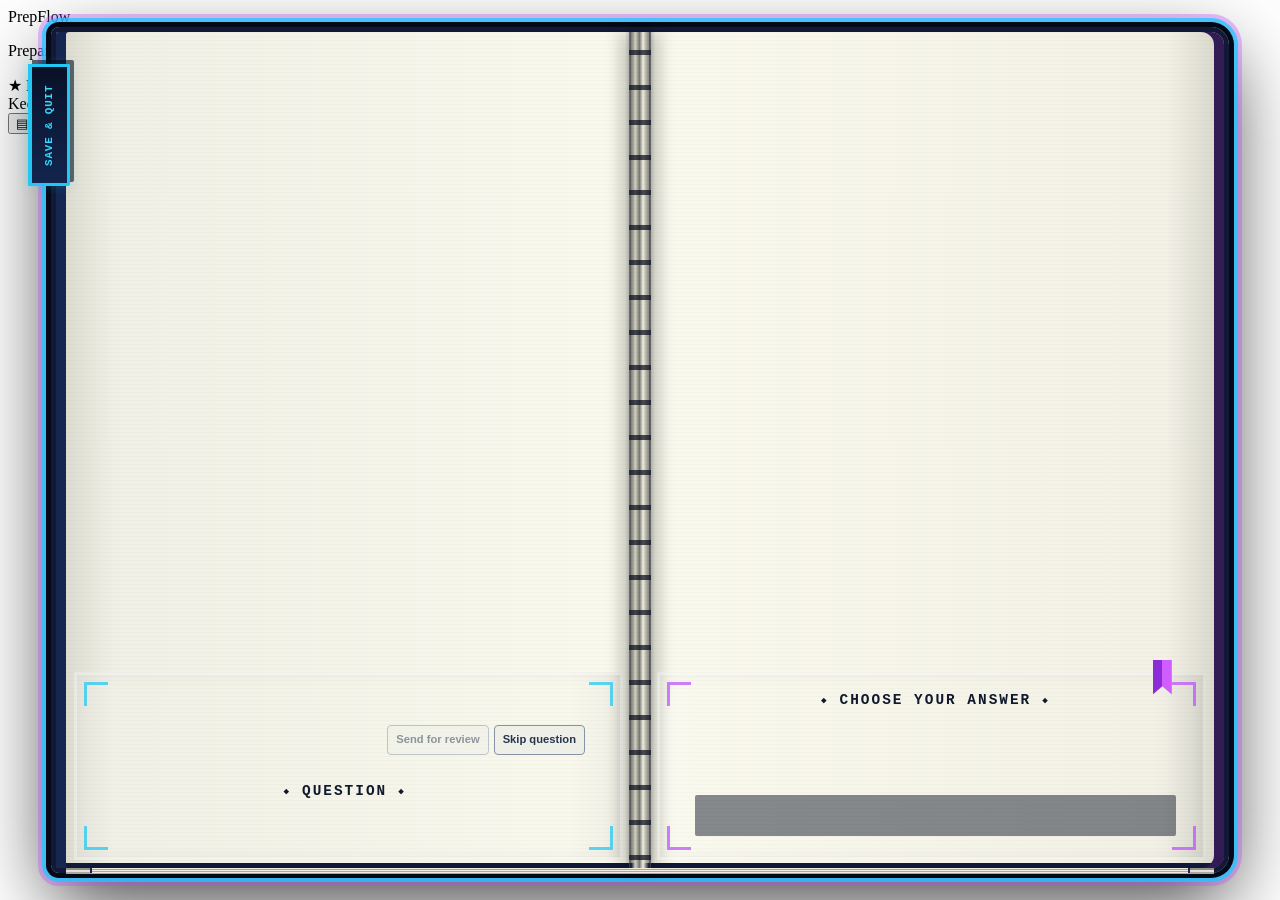
==== commit f63278be: "Add neutral question skip and simplify learner reporting" ====
--- a/web/index.html
+++ b/web/index.html
@@ -243,7 +243,7 @@
           <div class="quiz-page-meta"><strong id="quiz-subject"></strong><span id="quiz-position" aria-label="Quiz-session progress"></span></div>
           <div class="quiz-reference-bar">
             <div id="quiz-question-id" class="quiz-question-id" aria-label="Permanent question reference"></div>
-            <div class="quiz-reference-actions"><button id="copy-question-id" class="quiz-reference-action" type="button">Copy ID</button><button id="copy-question-report" class="quiz-reference-action" type="button">Copy question report</button></div>
+            <div class="quiz-reference-actions"><button id="skip-question" class="quiz-reference-action" type="button">Skip question</button></div>
             <span id="question-copy-status" class="question-copy-status" aria-live="polite"></span>
           </div>
           <div class="quiz-page-label">Question</div>
@@ -286,11 +286,11 @@
   <script src="navigation-rules.js?v=20260721-1"></script>
   <script src="selection-rules.js?v=20260721-1"></script>
   <script src="resume-rules.js?v=20260726-progress-1"></script>
-  <script src="question-reference-rules.js?v=20260814-1"></script>
+  <script src="question-reference-rules.js?v=20260815-review-skip-1"></script>
   <script src="display-rules.js?v=20260721-1"></script>
   <script src="order-rules.js?v=20260721-1"></script>
-  <script src="app.js?v=20260728-per-book-selection-summary-1"></script>
-  <script src="mobile-quiz-builder.js"></script>
+  <script src="app.js?v=20260815-review-skip-1"></script>
+  <script src="mobile-quiz-builder.js?v=20260813-pediatrics-shelf-1"></script>
   <script src="mobile-quiz-flow.js"></script>
   <script src="drug-reference-batch-loader.js?v=20260719-batch-01"></script>
   <script src="drug-reference.js?v=20260731-desktop-terminal-1"></script>
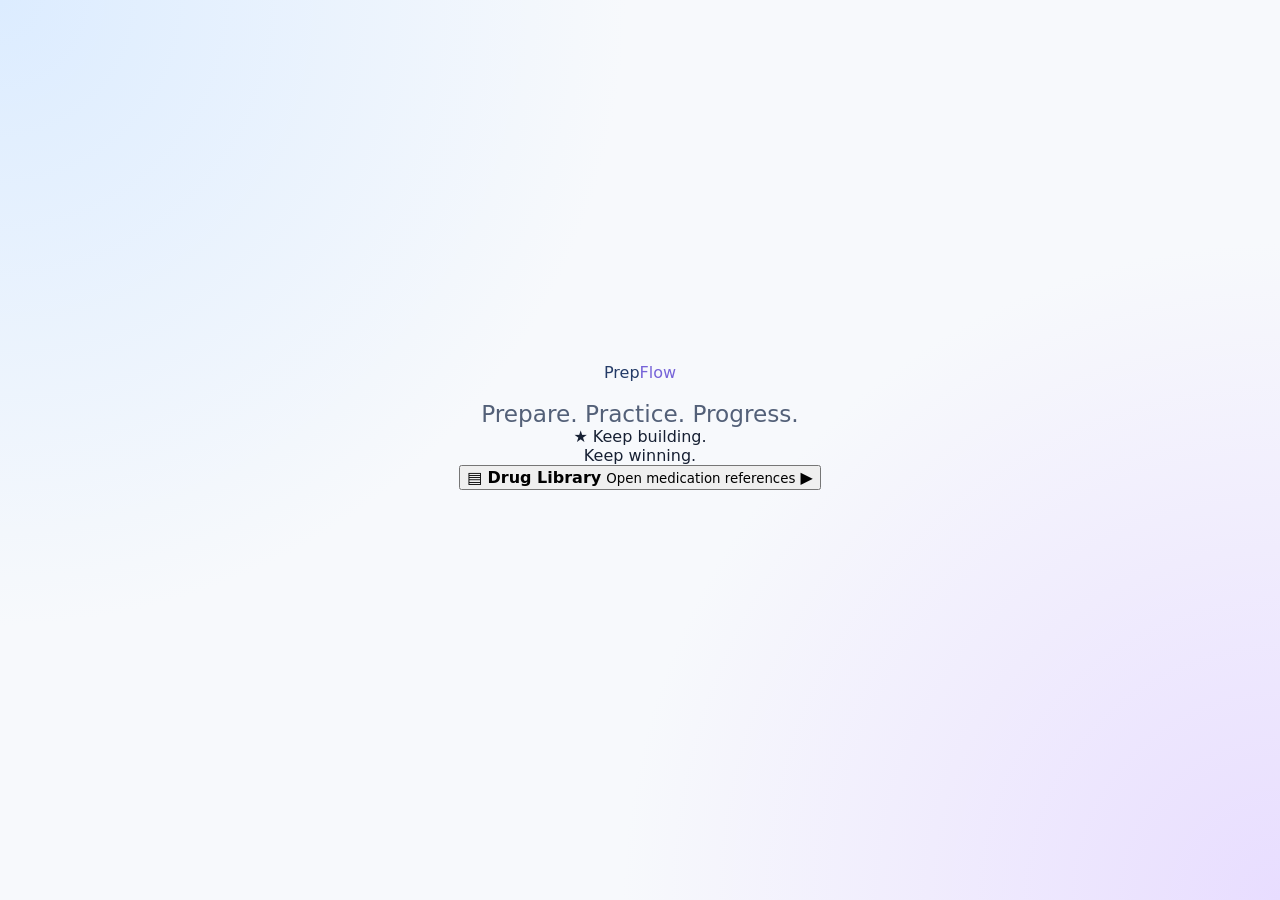
==== commit d41f320b: "Restore four-book quiz builder presentation" ====
--- a/web/index.html
+++ b/web/index.html
@@ -104,6 +104,21 @@
 
         <section class="subjects" aria-label="Quiz library" aria-live="polite"></section>
 
+        <div class="quiz-builder-shelf-plaques" aria-hidden="true">
+          <div class="quiz-builder-shelf-plaque fundamentals-plaque">
+            FUNDAMENTALS
+          </div>
+          <div class="quiz-builder-shelf-plaque pharm-plaque">
+            PHARM
+          </div>
+          <div class="quiz-builder-shelf-plaque medsurg-plaque">
+            MED-SURG
+          </div>
+          <div class="quiz-builder-shelf-plaque pediatrics-plaque">
+            PEDIATRICS
+          </div>
+        </div>
+
         <div id="mobile-carousel-tools" class="mobile-carousel-tools" hidden>
           <button id="mobile-choose-chapters" class="mobile-choose-chapters">
             Choose Chapters
--- a/web/styles.css
+++ b/web/styles.css
@@ -0,0 +1,454 @@
+:root {
+  font-family: Inter, system-ui, -apple-system, BlinkMacSystemFont, "Segoe UI", sans-serif;
+  color: #172033;
+  background:
+    radial-gradient(circle at top left, #dcecff 0, transparent 40%),
+    radial-gradient(circle at bottom right, #e8ddff 0, transparent 42%),
+    #f7f9fc;
+}
+
+* {
+  box-sizing: border-box;
+}
+
+body {
+  margin: 0;
+  min-height: 100vh;
+}
+
+button {
+  font: inherit;
+}
+
+/* Canonical PrepFlow action-control behavior.
+   Screens own layout and visual skin; shared controls own interaction basics. */
+.start-button,
+.secondary-button,
+.quiz-reference-action,
+.mobile-choose-chapters {
+  cursor: pointer;
+  touch-action: manipulation;
+  -webkit-tap-highlight-color: transparent;
+}
+
+.start-button:focus-visible,
+.secondary-button:focus-visible,
+.quiz-reference-action:focus-visible,
+.mobile-choose-chapters:focus-visible {
+  outline: 3px solid #fff2bd;
+  outline-offset: 3px;
+}
+
+.start-button:disabled,
+.secondary-button:disabled,
+.quiz-reference-action:disabled,
+.mobile-choose-chapters:disabled {
+  cursor: not-allowed;
+  opacity: 0.45;
+}
+
+.app-shell {
+  min-height: 100vh;
+  width: min(1100px, 100%);
+  margin: 0 auto;
+  padding: 48px 24px;
+  display: flex;
+  flex-direction: column;
+  justify-content: center;
+}
+
+.hero {
+  text-align: center;
+  margin-bottom: 48px;
+}
+
+.logo {
+  font-size: clamp(3rem, 9vw, 6rem);
+  font-weight: 800;
+  letter-spacing: -0.07em;
+  line-height: 1;
+}
+
+.prep {
+  color: #243b67;
+}
+
+.flow {
+  color: #7663d8;
+}
+
+.hero p {
+  margin: 18px 0 0;
+  font-size: clamp(1.1rem, 2.5vw, 1.45rem);
+  color: #536078;
+}
+
+.subjects {
+  display: grid;
+  grid-template-columns: repeat(3, minmax(0, 1fr));
+  gap: 22px;
+}
+
+.subject-card {
+  min-height: 180px;
+  padding: 28px;
+  border: 1px solid rgba(36, 59, 103, 0.12);
+  border-radius: 24px;
+  background: rgba(255, 255, 255, 0.88);
+  box-shadow: 0 18px 45px rgba(36, 59, 103, 0.12);
+  cursor: pointer;
+  transition:
+    transform 160ms ease,
+    box-shadow 160ms ease,
+    border-color 160ms ease;
+}
+
+.subject-card:hover,
+.subject-card:focus-visible {
+  transform: translateY(-6px);
+  border-color: #7663d8;
+  box-shadow: 0 24px 55px rgba(36, 59, 103, 0.19);
+  outline: none;
+}
+
+.subject-card:active {
+  transform: translateY(-2px);
+}
+
+.subject-name,
+.question-count {
+  display: block;
+}
+
+.subject-name {
+  font-size: clamp(1.45rem, 3vw, 2rem);
+  font-weight: 750;
+  color: #1f2c46;
+}
+
+.question-count {
+  margin-top: 14px;
+  color: #68758c;
+  font-size: 1.05rem;
+}
+
+.status {
+  min-height: 24px;
+  margin: 34px 0 0;
+  text-align: center;
+  color: #536078;
+}
+
+@media (max-width: 760px) {
+  .app-shell {
+    justify-content: flex-start;
+    padding-top: 56px;
+  }
+
+  .subjects {
+    grid-template-columns: 1fr;
+  }
+
+  .subject-card {
+    min-height: 130px;
+  }
+}
+
+.chapter-screen {
+  width: min(850px, 100%);
+  margin: 0 auto;
+}
+
+.chapter-header {
+  display: grid;
+  grid-template-columns: auto 1fr;
+  align-items: center;
+  gap: 20px;
+  margin-bottom: 24px;
+}
+
+.chapter-header h2 {
+  margin: 0;
+  font-size: clamp(1.8rem, 5vw, 2.8rem);
+}
+
+.chapter-header p {
+  margin: 6px 0 0;
+  color: #68758c;
+}
+
+.chapter-actions {
+  display: flex;
+  flex-wrap: wrap;
+  align-items: center;
+  gap: 10px;
+  margin-bottom: 18px;
+}
+
+.chapter-actions span {
+  margin-left: auto;
+  color: #536078;
+}
+
+.secondary-button,
+.start-button {
+  border: 0;
+  border-radius: 14px;
+  padding: 12px 18px;
+  cursor: pointer;
+}
+
+.secondary-button {
+  background: #e8edf6;
+  color: #243b67;
+}
+
+.chapter-list {
+  max-height: 52vh;
+  overflow-y: auto;
+  display: grid;
+  gap: 10px;
+  padding: 4px;
+}
+
+.chapter-option {
+  display: flex;
+  align-items: flex-start;
+  gap: 12px;
+  padding: 16px;
+  border-radius: 16px;
+  background: rgba(255, 255, 255, 0.9);
+  box-shadow: 0 8px 24px rgba(36, 59, 103, 0.08);
+  cursor: pointer;
+}
+
+.chapter-option input {
+  width: 22px;
+  height: 22px;
+  flex: 0 0 auto;
+}
+
+.chapter-option-text {
+  display: grid;
+  gap: 4px;
+}
+
+.chapter-name {
+  font-weight: 700;
+}
+
+.chapter-count {
+  color: #68758c;
+}
+
+.start-button {
+  width: 100%;
+  margin-top: 20px;
+  background: #7663d8;
+  color: white;
+  font-size: 1.1rem;
+  font-weight: 750;
+}
+
+.quiz-screen {
+  width: min(900px, 100%);
+  margin: 0 auto;
+}
+
+.quiz-header {
+  display: grid;
+  grid-template-columns: auto 1fr auto;
+  align-items: center;
+  gap: 18px;
+  margin-bottom: 16px;
+}
+
+.quiz-header strong {
+  text-align: center;
+  font-size: 1.2rem;
+}
+
+.quiz-screen progress {
+  width: 100%;
+  height: 14px;
+  margin-bottom: 28px;
+}
+
+#question-stem {
+  margin: 0 0 24px;
+  font-size: clamp(1.35rem, 3vw, 1.8rem);
+  line-height: 1.35;
+}
+
+.answer-choices {
+  display: grid;
+  gap: 12px;
+}
+
+.answer-choice {
+  display: flex;
+  align-items: flex-start;
+  gap: 12px;
+  padding: 16px;
+  border: 1px solid rgba(36, 59, 103, 0.14);
+  border-radius: 16px;
+  background: rgba(255, 255, 255, 0.9);
+  cursor: pointer;
+}
+
+.answer-choice input {
+  width: 22px;
+  height: 22px;
+  flex: 0 0 auto;
+}
+
+.feedback {
+  margin-top: 24px;
+  padding: 20px;
+  border-radius: 18px;
+  background: rgba(255, 255, 255, 0.92);
+}
+
+.feedback h3,
+.feedback h4,
+.feedback p {
+  margin-top: 0;
+}
+
+.quiz-footer {
+  display: flex;
+  align-items: center;
+  gap: 18px;
+  margin-top: 24px;
+}
+
+.quiz-footer .start-button {
+  width: auto;
+  margin: 0 0 0 auto;
+}
+
+@media (max-width: 640px) {
+  .quiz-header {
+    grid-template-columns: 1fr auto;
+  }
+
+  .quiz-header strong {
+    grid-column: 1 / -1;
+    grid-row: 1;
+  }
+
+  .quiz-footer {
+    align-items: stretch;
+    flex-direction: column;
+  }
+
+  .quiz-footer .start-button {
+    width: 100%;
+    margin: 0;
+  }
+}
+
+.block-size-control {
+  display: flex;
+  align-items: center;
+  gap: 12px;
+  padding: 10px 14px;
+  border-radius: 14px;
+  background: rgba(255, 255, 255, 0.82);
+}
+
+.block-size-control span {
+  display: grid;
+  gap: 2px;
+}
+
+.block-size-control small {
+  color: #68758c;
+}
+
+.block-size-control select {
+  min-width: 72px;
+  padding: 9px 10px;
+  border: 1px solid rgba(36, 59, 103, 0.22);
+  border-radius: 10px;
+  background: white;
+  color: #172033;
+  font: inherit;
+}
+
+@media (max-width: 640px) {
+  .block-size-control {
+    width: 100%;
+    justify-content: space-between;
+  }
+
+  .chapter-actions span#selection-count {
+    width: 100%;
+    margin-left: 0;
+  }
+}
+
+.block-summary {
+  width: min(650px, 100%);
+  margin: 0 auto;
+  padding: 34px;
+  border-radius: 24px;
+  background: rgba(255, 255, 255, 0.92);
+  box-shadow: 0 18px 45px rgba(36, 59, 103, 0.14);
+  text-align: center;
+}
+
+.block-summary h2 {
+  margin-top: 0;
+  font-size: clamp(2rem, 5vw, 3rem);
+}
+
+.block-summary p {
+  font-size: 1.15rem;
+  line-height: 1.5;
+}
+
+.block-summary .start-button {
+  margin-top: 24px;
+}
+
+.block-summary .secondary-button {
+  margin-top: 12px;
+}
+
+.resume-panel {
+  width: min(700px, 100%);
+  margin: 26px auto 0;
+  padding: 22px;
+  border: 1px solid rgba(36, 59, 103, 0.14);
+  border-radius: 20px;
+  background: rgba(255, 255, 255, 0.92);
+  box-shadow: 0 14px 36px rgba(36, 59, 103, 0.11);
+  text-align: center;
+}
+
+.resume-panel p {
+  margin: 8px 0 0;
+  color: #68758c;
+}
+
+.resume-panel .start-button {
+  width: auto;
+  margin: 18px 6px 0;
+}
+
+.resume-panel .secondary-button {
+  margin: 18px 6px 0;
+}
+
+@media (max-width: 640px) {
+  .resume-panel .start-button,
+  .resume-panel .secondary-button {
+    width: 100%;
+    margin: 10px 0 0;
+  }
+}
+
+[hidden] {
+  display: none !important;
+}
--- a/web/quiz-builder-screen.css
+++ b/web/quiz-builder-screen.css
@@ -5,87 +5,17 @@
   display: none !important;
 }
 
-.quiz-builder-screen {
-  position: fixed;
-  z-index: 90;
-  inset: 0;
-
-  display: grid;
-  place-items: center;
-  padding: clamp(18px, 4vw, 56px);
-
-  background: rgba(3, 6, 20, .72);
-  overflow: auto;
-}
-
 .quiz-builder-window {
-  width: min(1050px, 96vw);
-  max-height: 92vh;
-  overflow: auto;
-  padding: clamp(18px, 2.5vw, 32px);
-
-  border: 2px solid rgba(238, 193, 104, .7);
-  background: rgba(9, 13, 31, .97);
   color: #f2dfb6;
 }
 
-.quiz-builder-header {
-  display: grid;
-  grid-template-columns: 1fr auto;
-  gap: 20px;
-  align-items: start;
-  margin-bottom: 22px;
-}
-
-.quiz-builder-header h2,
-.quiz-builder-header p {
-  margin: 0;
-}
-
-.quiz-builder-header p {
-  margin-top: 6px;
-}
-
 .quiz-builder-screen .subjects {
-  position: static !important;
-  width: 100% !important;
-  margin: 0 !important;
-
-  display: grid !important;
-  grid-template-columns: repeat(3, minmax(0, 1fr)) !important;
-  gap: clamp(18px, 4vw, 52px) !important;
-
   transform: none !important;
-}
-
-.quiz-builder-screen .subject-card {
-  position: relative !important;
-  inset: auto !important;
-  margin: 0 auto !important;
-  transform: none;
-}
-
-.builder-controls {
-  margin-top: 24px;
-  display: grid;
-  grid-template-columns: minmax(220px, 1fr) auto auto;
-  gap: 16px;
-  align-items: center;
 }
 
 .builder-actions {
   display: flex;
   gap: 10px;
-}
-
-@media (max-width: 850px) {
-  .quiz-builder-screen .subjects {
-    grid-template-columns: 1fr !important;
-  }
-
-  .builder-controls {
-    grid-template-columns: 1fr;
-  }
 }
 
 /* Nursing-station Quiz Builder background — placement pass 1 */
@@ -102,35 +32,6 @@
     center / cover no-repeat;
 
   border: 2px solid rgba(238, 193, 104, 0.8);
-}
-
-/* Nursing-station Quiz Builder — book placement pass 1 */
-.quiz-builder-screen .subjects {
-  position: absolute !important;
-  z-index: 3;
-  left: 8% !important;
-  right: 8% !important;
-  top: 35% !important;
-  width: auto !important;
-  height: 42%;
-
-  display: grid !important;
-  grid-template-columns: repeat(3, minmax(0, 1fr)) !important;
-  gap: 7% !important;
-  align-items: end;
-  padding: 0 !important;
-}
-
-.quiz-builder-screen .subject-card {
-  width: min(215px, 20vw) !important;
-  height: auto !important;
-  align-self: end;
-}
-
-.quiz-builder-screen .approved-book-art {
-  display: block;
-  width: 100% !important;
-  height: auto !important;
 }
 
 /* Nursing-station Quiz Builder — control-band placement pass 1 */
@@ -161,21 +62,7 @@
   position: static;
 }
 
-/* Nursing-station Quiz Builder — header placement pass 1 */
-.quiz-builder-screen .quiz-builder-header {
-  position: absolute;
-  z-index: 6;
-  top: 3.5%;
-  left: 32%;
-  right: 3%;
-  margin: 0;
-
-  display: grid;
-  grid-template-columns: 1fr auto;
-  gap: 18px;
-  align-items: start;
-}
-
+/* Nursing-station Quiz Builder — header text treatment */
 .quiz-builder-screen .quiz-builder-header h2,
 .quiz-builder-screen .quiz-builder-header p {
   text-shadow:
@@ -241,60 +128,6 @@
   border: 0;
 }
 
-/* Nursing-station Quiz Builder — unified lower interface */
-.quiz-builder-screen .quiz-builder-header {
-  position: absolute;
-  z-index: 7;
-  left: 4%;
-  right: 4%;
-  bottom: 13.5%;
-  margin: 0;
-
-  display: grid;
-  grid-template-columns: auto minmax(0, 1fr) auto;
-  gap: 18px;
-  align-items: center;
-}
-
-.quiz-builder-screen .quiz-builder-header > div {
-  display: contents;
-}
-
-.quiz-builder-screen .quiz-builder-header h2 {
-  margin: 0;
-  white-space: nowrap;
-  font-size: clamp(20px, 2vw, 28px);
-}
-
-.quiz-builder-screen .quiz-builder-header p {
-  margin: 0;
-  min-width: 0;
-  font-size: clamp(13px, 1.15vw, 16px);
-}
-
-.quiz-builder-screen .builder-controls {
-  left: 3%;
-  right: 3%;
-  bottom: 2.5%;
-  height: 10%;
-  min-height: 74px;
-  padding: 10px 18px;
-
-  grid-template-columns:
-    minmax(190px, 1fr)
-    auto
-    auto
-    auto;
-  gap: 16px;
-}
-
-/* Let the artwork remain completely unobstructed above the lower band. */
-.quiz-builder-screen .quiz-builder-header,
-.quiz-builder-screen .builder-controls {
-  background: transparent;
-  border: 0;
-}
-
 /* Quiz Builder — force both live rows into the painted lower console */
 .quiz-builder-screen .quiz-builder-header {
   top: auto !important;
@@ -334,7 +167,6 @@
   text-transform: uppercase;
   white-space: nowrap;
 
-  cursor: pointer;
   transition:
     transform 140ms ease,
     box-shadow 140ms ease,
@@ -365,17 +197,8 @@
   transform: translateY(-2px);
 }
 
-.quiz-builder-screen #build-quiz:focus-visible,
-.quiz-builder-screen #clear-selections:focus-visible,
-.quiz-builder-screen #close-quiz-builder:focus-visible {
-  outline: 3px solid #fff2bd;
-  outline-offset: 3px;
-}
-
 .quiz-builder-screen #build-quiz:disabled,
 .quiz-builder-screen #clear-selections:disabled {
-  opacity: .42;
-  cursor: not-allowed;
   box-shadow: none;
 }
 
@@ -443,65 +266,9 @@
 
 .quiz-builder-screen .subject-card {
   position: absolute !important;
-  width: 16.5% !important;
   margin: 0 !important;
   pointer-events: auto;
 }
-
-.quiz-builder-screen .subject-card.fundamentals {
-  left: 12.5% !important;
-  top: 43.5% !important;
-}
-
-.quiz-builder-screen .subject-card.pharm {
-  left: 41.8% !important;
-  top: 44.2% !important;
-}
-
-.quiz-builder-screen .subject-card.med-surg {
-  left: 71.8% !important;
-  top: 43.8% !important;
-}
-
-.quiz-builder-screen .approved-book-art {
-  width: 100% !important;
-  height: auto !important;
-}
-
-/* Fundamentals seating pass 1 */
-.quiz-builder-screen .subject-card.fundamentals {
-  left: 12.8% !important;
-  top: 43.1% !important;
-  transform-origin: bottom center !important;
-  transform:
-    perspective(900px)
-    rotateZ(2.2deg)
-    rotateX(7deg)
-    skewX(-1.5deg) !important;
-}
-
-/* Fundamentals seating pass 2 */
-.quiz-builder-screen .subject-card.fundamentals {
-  left: 14.1% !important;
-  top: 42.7% !important;
-  transform:
-    perspective(900px)
-    rotateZ(.6deg)
-    rotateX(5deg)
-    skewX(-.5deg) !important;
-}
-
-/* Fundamentals seating pass 3 — measured horizontal correction */
-.quiz-builder-screen .subject-card.fundamentals {
-  left: 20.4% !important;
-  top: 42.7% !important;
-  transform:
-    perspective(900px)
-    rotateZ(.6deg)
-    rotateX(5deg)
-    skewX(-.5deg) !important;
-}
-
 
 /* Quiz Builder true-screen ownership — 2026-07-27 */
 
@@ -552,37 +319,9 @@
   border: 0;
 }
 
-/* Quiz Builder 16:9 book seating — first measured pass */
-.quiz-builder-screen .subject-card {
-  width: 12.2% !important;
-  height: auto !important;
-  top: 51.5% !important;
-  margin: 0 !important;
-  transform: none !important;
-  transform-origin: bottom center !important;
-}
-
-.quiz-builder-screen .subject-card.fundamentals {
-  left: 22.4% !important;
-}
-
-.quiz-builder-screen .subject-card.pharm {
-  left: 43.9% !important;
-}
-
-.quiz-builder-screen .subject-card.med-surg {
-  left: 69.3% !important;
-}
-
-.quiz-builder-screen .approved-book-art {
-  display: block !important;
-  width: 100% !important;
-  height: auto !important;
-}
-
 /* Quiz Builder books — authoritative resting coordinates */
 .quiz-builder-screen .subject-card {
-  width: 9.6% !important;
+  width: 12.5% !important;
 
   top: auto !important;
   bottom: 47.2% !important;
@@ -603,15 +342,19 @@
 }
 
 .quiz-builder-screen .subject-card.fundamentals {
-  left: calc(var(--fundamentals-station-x) - 4.8%) !important;
+  left: calc(var(--fundamentals-station-x) - 6.25%) !important;
 }
 
 .quiz-builder-screen .subject-card.pharm {
-  left: calc(var(--pharm-station-x) - 4.8%) !important;
+  left: calc(var(--pharm-station-x) - 6.25%) !important;
 }
 
 .quiz-builder-screen .subject-card.med-surg {
-  left: calc(var(--medsurg-station-x) - 4.8%) !important;
+  left: calc(var(--medsurg-station-x) - 6.25%) !important;
+}
+
+.quiz-builder-screen .subject-card.pediatrics {
+  left: calc(var(--pediatrics-station-x) - 6.25%) !important;
 }
 
 .quiz-builder-screen .approved-book-art {
@@ -625,9 +368,10 @@
 .quiz-builder-window {
   container-type: inline-size;
 
-  --fundamentals-station-x: 25.9%;
-  --pharm-station-x: 49.6%;
-  --medsurg-station-x: 73.3%;
+  --fundamentals-station-x: 15.5%;
+  --pharm-station-x: 38.5%;
+  --medsurg-station-x: 61.5%;
+  --pediatrics-station-x: 84.5%;
 }
 
 .quiz-builder-screen .subject-card {
@@ -639,21 +383,27 @@
 /* Distances are calculated from each resting book center
    to the shared 50% horizontal preview coordinate. */
 .quiz-builder-screen .subject-card.fundamentals {
-  --book-launch-x: 24.1cqw;
-  --book-center-scale: 2.11;
-  --book-center-pulse-scale: 2.23;
+  --book-launch-x: 34.5cqw;
+  --book-center-scale: 1.62;
+  --book-center-pulse-scale: 1.72;
 }
 
 .quiz-builder-screen .subject-card.pharm {
-  --book-launch-x: 0.4cqw;
-  --book-center-scale: 2.11;
-  --book-center-pulse-scale: 2.23;
+  --book-launch-x: 11.5cqw;
+  --book-center-scale: 1.62;
+  --book-center-pulse-scale: 1.72;
 }
 
 .quiz-builder-screen .subject-card.med-surg {
-  --book-launch-x: -23.3cqw;
-  --book-center-scale: 2.11;
-  --book-center-pulse-scale: 2.23;
+  --book-launch-x: -11.5cqw;
+  --book-center-scale: 1.62;
+  --book-center-pulse-scale: 1.72;
+}
+
+.quiz-builder-screen .subject-card.pediatrics {
+  --book-launch-x: -34.5cqw;
+  --book-center-scale: 1.62;
+  --book-center-pulse-scale: 1.72;
 }
 
 .quiz-builder-screen .approved-book-art {
@@ -814,110 +564,6 @@
   }
 }
 
-/* Compact manifest-driven study module launcher. */
-.quiz-builder-screen .study-modules {
-  position: absolute;
-  z-index: 12;
-  right: 3%;
-  bottom: 21.5%;
-  width: min(340px, 34%);
-  font-family: Arial, Helvetica, sans-serif;
-}
-
-.study-modules-toggle {
-  width: 100%;
-  display: flex;
-  justify-content: space-between;
-  align-items: center;
-  padding: .55rem .8rem;
-  background: rgba(8, 17, 42, .94);
-  border: 1px solid rgba(238, 193, 104, .72);
-  color: #fff4d7;
-  font-weight: 800;
-}
-
-.study-modules-panel {
-  position: absolute;
-  right: 0;
-  bottom: calc(100% + .35rem);
-  width: min(420px, 84vw);
-  max-height: min(48vh, 430px);
-  overflow: auto;
-  padding: .45rem;
-  background: rgba(5, 10, 28, .98);
-  border: 1px solid rgba(238, 193, 104, .72);
-  box-shadow: 0 12px 30px rgba(0, 0, 0, .42);
-}
-
-.study-module-subject + .study-module-subject {
-  margin-top: .3rem;
-}
-
-.study-module-subject-toggle,
-.study-module-chapter {
-  width: 100%;
-  border: 0;
-  color: #f8f3e7;
-  text-align: left;
-}
-
-.study-module-subject-toggle {
-  padding: .65rem .75rem;
-  background: #25345f;
-  font-weight: 800;
-}
-
-.study-module-subject-toggle::after {
-  content: "▾";
-  float: right;
-}
-
-.study-module-subject-toggle[aria-expanded="true"]::after {
-  content: "▴";
-}
-
-.study-module-chapter {
-  display: flex;
-  justify-content: space-between;
-  gap: .75rem;
-  padding: .55rem .7rem;
-  background: #111c3e;
-  border-top: 1px solid rgba(255, 255, 255, .1);
-}
-
-.study-module-chapter:hover,
-.study-module-chapter:focus-visible,
-.study-module-subject-toggle:hover,
-.study-module-subject-toggle:focus-visible {
-  background: #334a83;
-  outline: 2px solid #ffd980;
-  outline-offset: -2px;
-}
-
-.study-module-chapter small {
-  flex: 0 0 auto;
-  color: #e7c977;
-}
-
-body.real-book-chapters .study-modules {
-  visibility: hidden;
-  pointer-events: none;
-}
-
-@media (max-width: 760px) and (orientation: portrait) {
-  .quiz-builder-screen .study-modules {
-    position: relative !important;
-    z-index: 30 !important;
-    inset: auto !important;
-    width: 100%;
-  }
-
-  .study-modules-panel {
-    width: 100%;
-    max-height: 44vh;
-  }
-}
-
 /* Quiz Builder shelf-front plaques — authoritative */
 .quiz-builder-shelf-plaques {
   position: absolute;
@@ -1039,6 +685,10 @@
 
 .quiz-builder-shelf-plaque.medsurg-plaque {
   left: var(--medsurg-station-x);
+}
+
+.quiz-builder-shelf-plaque.pediatrics-plaque {
+  left: var(--pediatrics-station-x);
 }
 
 
--- a/web/mobile-portrait.css
+++ b/web/mobile-portrait.css
@@ -473,8 +473,8 @@
 }
 
 html.mobile-portrait #quiz-screen:not([hidden]) .quiz-book {
-  --mobile-paper-header-height: 4.25rem;
-  --mobile-paper-footer-height: 3.25rem;
+  --mobile-paper-header-height: 3.35rem;
+  --mobile-paper-footer-height: 3.4rem;
   position: absolute !important;
   z-index: 3 !important;
   top: calc(
@@ -484,7 +484,7 @@
   ) !important;
   left: var(--mobile-clipboard-center-x) !important;
   display: block !important;
-  width: calc(var(--mobile-clipboard-width) * .72) !important;
+  width: calc(var(--mobile-clipboard-width) * .78) !important;
   height: calc(var(--mobile-clipboard-height) * .65) !important;
   margin: 0 !important;
   padding: 0 !important;
@@ -557,9 +557,9 @@
 
 html.mobile-portrait #quiz-screen:not([hidden]) .question-page .quiz-reference-bar {
   grid-row: 2 !important;
-  grid-template-columns: 1fr !important;
-  gap: .2rem !important;
-  margin: .25rem 0 .35rem !important;
+  grid-template-columns: minmax(0, 1fr) !important;
+  gap: .3rem !important;
+  margin: .2rem 0 .35rem !important;
 }
 
 html.mobile-portrait #quiz-screen:not([hidden]) .quiz-question-id {
@@ -568,13 +568,20 @@
 }
 
 html.mobile-portrait #quiz-screen:not([hidden]) .quiz-reference-actions {
-  justify-content: flex-start !important;
+  display: grid !important;
+  grid-template-columns: repeat(2, minmax(0, 1fr)) !important;
+  gap: .35rem !important;
+  justify-content: stretch !important;
+  width: 100% !important;
 }
 
 html.mobile-portrait #quiz-screen:not([hidden]) .quiz-reference-action {
-  min-height: 32px !important;
-  padding: .35rem .5rem !important;
+  width: 100% !important;
+  min-width: 0 !important;
+  min-height: 38px !important;
+  padding: .4rem .35rem !important;
   font-size: clamp(.58rem, 2.45vw, .68rem) !important;
+  white-space: normal !important;
 }
 
 html.mobile-portrait #quiz-screen:not([hidden]) .question-copy-status {
@@ -641,9 +648,10 @@
   position: relative !important;
   z-index: 5 !important;
   display: grid !important;
-  grid-template-columns: minmax(0, 1fr) 5rem !important;
+  grid-template-columns: minmax(0, 1fr) auto !important;
+  align-items: center !important;
   align-content: center !important;
-  gap: .2rem !important;
+  gap: .45rem !important;
   min-width: 0 !important;
   min-height: var(--mobile-paper-header-height) !important;
   padding: .15rem 0 .35rem !important;
@@ -662,17 +670,17 @@
 }
 
 html.mobile-portrait #quiz-screen:not([hidden]) #quiz-position {
-  grid-column: 1 !important;
-  display: -webkit-box !important;
-  max-width: 100% !important;
+  grid-column: 2 !important;
+  display: block !important;
+  max-width: 9.5rem !important;
+  overflow: hidden !important;
   color: #43516a !important;
-  font: 800 clamp(.58rem, 2.35vw, .68rem)/1.3 Arial, sans-serif !important;
+  font: 800 clamp(.58rem, 2.35vw, .68rem)/1.2 Arial, sans-serif !important;
   letter-spacing: 0 !important;
+  text-align: right !important;
+  text-overflow: ellipsis !important;
   text-transform: none !important;
-  white-space: normal !important;
-  overflow: hidden !important;
-  -webkit-box-orient: vertical !important;
-  -webkit-line-clamp: 2 !important;
+  white-space: nowrap !important;
 }
 
 html.mobile-portrait #quiz-screen:not([hidden]) .quiz-page-label,
@@ -699,7 +707,7 @@
 html.mobile-portrait #quiz-screen:not([hidden]) .quiz-response-scroll {
   min-height: 0 !important;
   margin: 0 !important;
-  padding: .4rem .18rem .55rem !important;
+  padding: .4rem .5rem .55rem !important;
   overflow-x: hidden !important;
   overflow-y: auto !important;
   overscroll-behavior: contain !important;
@@ -734,12 +742,12 @@
 
 html.mobile-portrait #quiz-screen:not([hidden]) .mobile-question-actions button,
 html.mobile-portrait #quiz-screen:not([hidden]) .quiz-footer button {
-  flex: 0 0 calc(var(--mobile-clipboard-width) * .3) !important;
+  flex: 1 1 0 !important;
   align-self: flex-end !important;
   height: 44px !important;
   max-height: 44px !important;
   min-width: 0 !important;
-  width: calc(var(--mobile-clipboard-width) * .3) !important;
+  width: auto !important;
   min-height: 44px !important;
   margin: 0 !important;
   padding: .45rem .35rem !important;
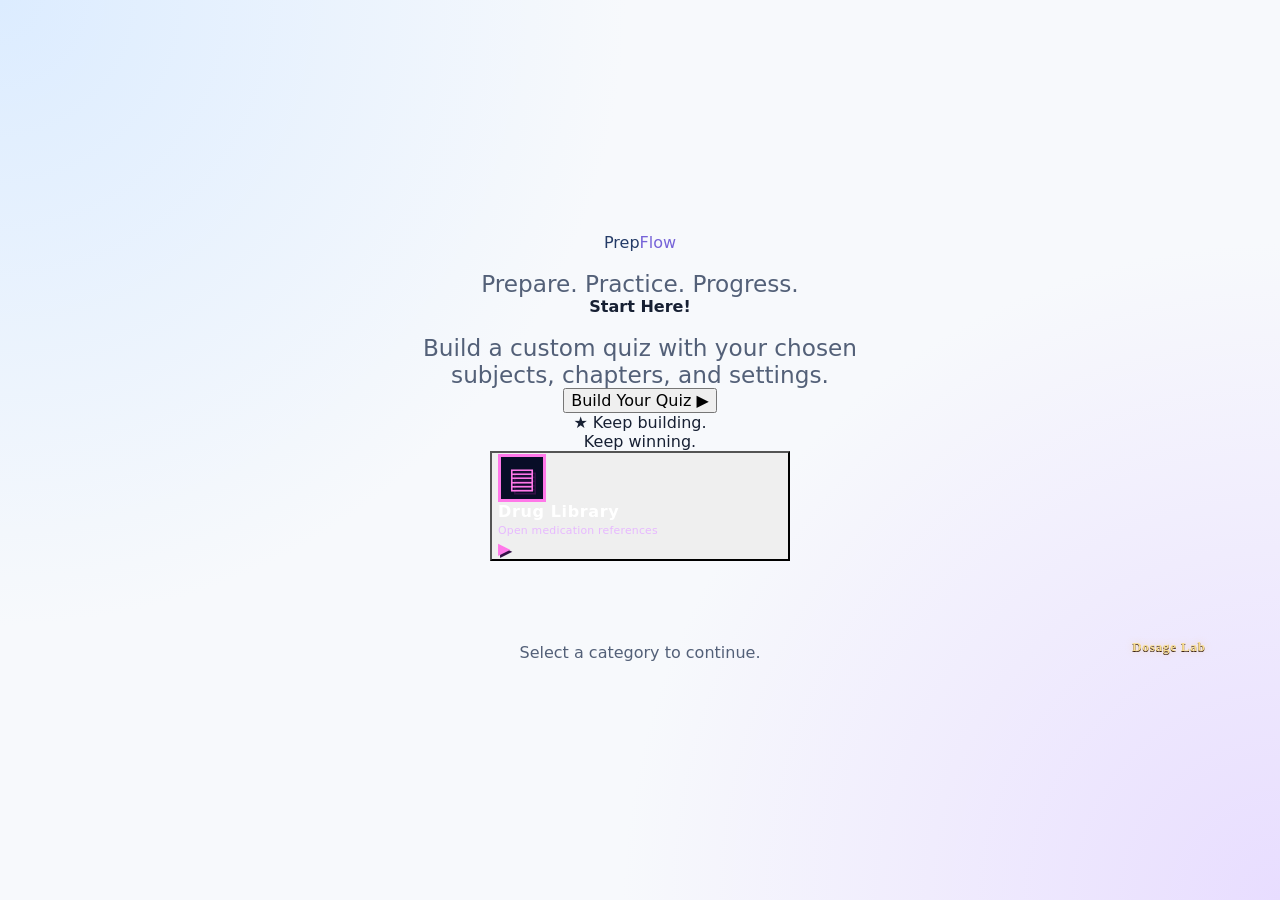
==== commit 391bb421: "Add Dosage Lab launcher to references sign" ====
--- a/web/index.html
+++ b/web/index.html
@@ -16,6 +16,7 @@
   <link rel="stylesheet" href="drug-reference.css?v=20260731-desktop-legibility-1">
   <link rel="stylesheet" href="drug-card-pilot.css?v=20260731-mobile-portrait-1">
   <link rel="stylesheet" href="reference-home.css">
+  <link rel="stylesheet" href="dosage-home-link.css?v=20260818-1">
   <link rel="stylesheet" href="order-mode.css?v=20260721-1">
   <link rel="stylesheet" href="half-screen-fine-tune.css?v=20260721-1">
   <link rel="stylesheet" href="home-launcher.css?v=20260721-1">
@@ -87,6 +88,15 @@
           </span>
           <span class="reference-callout-arrow" aria-hidden="true">▶</span>
         </button>
+
+        <a id="open-dosage-lab" class="reference-library-callout" href="dosage-lab-prototype.html" aria-label="Open Dosage Lab">
+          <span class="reference-callout-icon" aria-hidden="true">÷</span>
+          <span class="reference-callout-copy">
+            <strong>Dosage Lab</strong>
+            <small>Practice dosage calculations</small>
+          </span>
+          <span class="reference-callout-arrow" aria-hidden="true">▶</span>
+        </a>
       </section>
     </header>
 
@@ -103,21 +113,6 @@
         </header>
 
         <section class="subjects" aria-label="Quiz library" aria-live="polite"></section>
-
-        <div class="quiz-builder-shelf-plaques" aria-hidden="true">
-          <div class="quiz-builder-shelf-plaque fundamentals-plaque">
-            FUNDAMENTALS
-          </div>
-          <div class="quiz-builder-shelf-plaque pharm-plaque">
-            PHARM
-          </div>
-          <div class="quiz-builder-shelf-plaque medsurg-plaque">
-            MED-SURG
-          </div>
-          <div class="quiz-builder-shelf-plaque pediatrics-plaque">
-            PEDIATRICS
-          </div>
-        </div>
 
         <div id="mobile-carousel-tools" class="mobile-carousel-tools" hidden>
           <button id="mobile-choose-chapters" class="mobile-choose-chapters">
@@ -258,7 +253,7 @@
           <div class="quiz-page-meta"><strong id="quiz-subject"></strong><span id="quiz-position" aria-label="Quiz-session progress"></span></div>
           <div class="quiz-reference-bar">
             <div id="quiz-question-id" class="quiz-question-id" aria-label="Permanent question reference"></div>
-            <div class="quiz-reference-actions"><button id="skip-question" class="quiz-reference-action" type="button">Skip question</button></div>
+            <div class="quiz-reference-actions"><button id="copy-question-id" class="quiz-reference-action" type="button">Copy ID</button><button id="copy-question-report" class="quiz-reference-action" type="button">Copy question report</button></div>
             <span id="question-copy-status" class="question-copy-status" aria-live="polite"></span>
           </div>
           <div class="quiz-page-label">Question</div>
@@ -301,11 +296,11 @@
   <script src="navigation-rules.js?v=20260721-1"></script>
   <script src="selection-rules.js?v=20260721-1"></script>
   <script src="resume-rules.js?v=20260726-progress-1"></script>
-  <script src="question-reference-rules.js?v=20260815-review-skip-1"></script>
+  <script src="question-reference-rules.js?v=20260814-1"></script>
   <script src="display-rules.js?v=20260721-1"></script>
   <script src="order-rules.js?v=20260721-1"></script>
-  <script src="app.js?v=20260815-review-skip-1"></script>
-  <script src="mobile-quiz-builder.js?v=20260813-pediatrics-shelf-1"></script>
+  <script src="app.js?v=20260728-per-book-selection-summary-1"></script>
+  <script src="mobile-quiz-builder.js"></script>
   <script src="mobile-quiz-flow.js"></script>
   <script src="drug-reference-batch-loader.js?v=20260719-batch-01"></script>
   <script src="drug-reference.js?v=20260731-desktop-terminal-1"></script>
--- a/web/reference-home.css
+++ b/web/reference-home.css
@@ -0,0 +1,169 @@
+.subjects {
+  grid-template-columns: repeat(3, minmax(0, 1fr));
+  padding-right: 54px;
+  padding-left: 54px;
+  gap: 16px;
+}
+
+.reference-library-callout {
+  right: 34px;
+  --callout-accent: #ff78e9;
+  min-width: 300px;
+  justify-content: flex-start;
+  cursor: pointer;
+  text-align: left;
+  appearance: none;
+  transition: transform 120ms steps(2, end), box-shadow 120ms steps(2, end), background 120ms steps(2, end);
+}
+
+.reference-library-callout:hover,
+.reference-library-callout:focus-visible {
+  transform: translateY(-4px);
+  outline: none;
+  background:
+    linear-gradient(rgba(255, 255, 255, 0.04) 50%, transparent 50%) 0 0 / 100% 4px,
+    rgba(24, 10, 48, 0.96);
+  box-shadow:
+    0 0 0 3px #080c25,
+    0 0 0 6px color-mix(in srgb, var(--callout-accent) 62%, #20265d),
+    0 0 26px color-mix(in srgb, var(--callout-accent) 36%, transparent);
+}
+
+.reference-library-callout:active {
+  transform: translateY(1px);
+}
+
+.reference-callout-icon {
+  display: grid;
+  place-items: center;
+  width: 48px;
+  height: 48px;
+  flex: 0 0 48px;
+  border: 3px solid var(--callout-accent);
+  background: #080d27;
+  color: var(--callout-accent);
+  font-size: 1.8rem;
+  line-height: 1;
+  text-shadow: 3px 3px 0 #321046;
+}
+
+.reference-callout-copy {
+  display: grid;
+  gap: 3px;
+  flex: 1;
+}
+
+.reference-callout-copy strong,
+.reference-callout-copy small {
+  display: block;
+}
+
+.reference-callout-copy strong {
+  color: #fff;
+  font-size: 1rem;
+  letter-spacing: 0.04em;
+}
+
+.reference-callout-copy small {
+  color: #e7b9ff;
+  font-size: 0.68rem;
+  letter-spacing: 0.02em;
+  line-height: 1.3;
+  text-transform: none;
+}
+
+.reference-callout-arrow {
+  color: var(--callout-accent);
+  font-size: 1rem;
+  text-shadow: 2px 2px 0 #321046;
+}
+
+/* Second live entry in the existing REFERENCES sign. */
+#open-dosage-lab.reference-library-callout {
+  position: absolute !important;
+  z-index: 20 !important;
+  right: 2.8% !important;
+  left: auto !important;
+  top: auto !important;
+  bottom: 25.8% !important;
+  width: 9.2% !important;
+  height: 4.8% !important;
+  min-width: 0 !important;
+  min-height: 0 !important;
+  margin: 0 !important;
+  padding: 0 .35rem !important;
+  display: grid !important;
+  place-items: center !important;
+  border: 0 !important;
+  border-radius: 0 !important;
+  outline: 0 !important;
+  background: transparent !important;
+  box-shadow: none !important;
+  color: #f7dc91 !important;
+  font-family: Georgia, "Times New Roman", serif !important;
+  text-align: center !important;
+  text-decoration: none !important;
+  cursor: pointer !important;
+  transform: none !important;
+}
+
+#open-dosage-lab .reference-callout-icon,
+#open-dosage-lab .reference-callout-copy small,
+#open-dosage-lab .reference-callout-arrow {
+  display: none !important;
+}
+
+#open-dosage-lab .reference-callout-copy {
+  display: block !important;
+  width: auto !important;
+  height: auto !important;
+}
+
+#open-dosage-lab .reference-callout-copy strong {
+  display: block !important;
+  color: #f7dc91 !important;
+  font-size: clamp(.78rem, 1.05vw, 1.15rem) !important;
+  font-weight: 700 !important;
+  line-height: 1 !important;
+  letter-spacing: .045em !important;
+  white-space: nowrap !important;
+  text-shadow: 0 1px 0 #4b260d, 0 0 7px rgba(255, 184, 74, .35) !important;
+}
+
+#open-dosage-lab:hover .reference-callout-copy strong,
+#open-dosage-lab:focus-visible .reference-callout-copy strong {
+  color: #fff1b5 !important;
+  text-shadow: 0 1px 0 #3b210c, 0 0 8px rgba(255, 203, 105, .9), 0 0 15px rgba(255, 173, 55, .5) !important;
+}
+
+@media (max-width: 900px) {
+  .subjects {
+    grid-template-columns: repeat(3, minmax(0, 1fr));
+    padding-right: 24px;
+    padding-left: 24px;
+    gap: 12px;
+  }
+
+  .reference-library-callout {
+    right: 20px;
+    min-width: 250px;
+  }
+}
+
+@media (max-width: 760px) {
+  .subjects {
+    grid-template-columns: 1fr;
+  }
+
+  .reference-library-callout {
+    right: 18px;
+    left: 18px;
+    min-width: 0;
+  }
+
+  #open-dosage-lab.reference-library-callout {
+    left: auto !important;
+    right: 2.8% !important;
+    min-width: 0 !important;
+  }
+}
--- a/web/dosage-home-link.css
+++ b/web/dosage-home-link.css
@@ -0,0 +1,71 @@
+/* Dosage Lab launcher inside the painted REFERENCES sign. */
+#open-dosage-lab.reference-library-callout {
+  position: absolute !important;
+  z-index: 20 !important;
+  right: 2.8% !important;
+  left: auto !important;
+  top: auto !important;
+  bottom: 25.7% !important;
+  width: 9.2% !important;
+  height: 4.8% !important;
+  min-width: 0 !important;
+  min-height: 0 !important;
+  margin: 0 !important;
+  padding: 0 .35rem !important;
+  display: grid !important;
+  place-items: center !important;
+  appearance: none !important;
+  -webkit-appearance: none !important;
+  border: 0 !important;
+  border-radius: 0 !important;
+  outline: 0 !important;
+  background: none !important;
+  box-shadow: none !important;
+  color: #f7dc91 !important;
+  font-family: Georgia, "Times New Roman", serif !important;
+  text-align: center !important;
+  text-decoration: none !important;
+  cursor: pointer !important;
+}
+
+#open-dosage-lab .reference-callout-icon,
+#open-dosage-lab .reference-callout-copy small,
+#open-dosage-lab .reference-callout-arrow {
+  display: none !important;
+}
+
+#open-dosage-lab .reference-callout-copy {
+  display: block !important;
+  width: auto !important;
+  height: auto !important;
+}
+
+#open-dosage-lab .reference-callout-copy strong {
+  display: block !important;
+  color: #f7dc91 !important;
+  font-size: clamp(.78rem, 1.05vw, 1.15rem) !important;
+  font-weight: 700 !important;
+  line-height: 1 !important;
+  letter-spacing: .045em !important;
+  white-space: nowrap !important;
+  text-shadow:
+    0 1px 0 #3b210c,
+    0 0 7px rgba(255, 184, 74, .35) !important;
+}
+
+#open-dosage-lab:hover,
+#open-dosage-lab:focus-visible {
+  color: #fff1b5 !important;
+  outline: 0 !important;
+  filter: none !important;
+  transform: none !important;
+}
+
+#open-dosage-lab:hover .reference-callout-copy strong,
+#open-dosage-lab:focus-visible .reference-callout-copy strong {
+  color: #fff1b5 !important;
+  text-shadow:
+    0 1px 0 #3b210c,
+    0 0 8px rgba(255, 203, 105, .9),
+    0 0 15px rgba(255, 173, 55, .5) !important;
+}
--- a/web/quiz-builder-screen.css
+++ b/web/quiz-builder-screen.css
@@ -753,15 +753,15 @@
 /* Shared real open-book chapter state — authoritative interior */
 
 /*
-  The existing chapter controls remain functional HTML. Only their visual
-  shell changes. The nursing-station artwork remains the responsive 16:9
-  coordinate plane beneath this state.
+  The nursing-station scene remains beneath the approved open-book artwork.
+  Chapter selection state and navigation behavior are handled by app.js;
+  this block owns only the finished desktop book interior.
 */
+
 body.real-book-chapters .quiz-builder-screen {
   display: grid !important;
 }
 
-/* Hide the resting builder controls while preserving the scene background. */
 body.real-book-chapters .quiz-builder-header,
 body.real-book-chapters .quiz-builder-screen .subjects,
 body.real-book-chapters .quiz-builder-shelf-plaques,
@@ -769,17 +769,14 @@
   visibility: hidden !important;
 }
 
-/*
-  Replace the synthetic CSS textbook with the approved real open-book artwork.
-  Geometry matches the tested transition preview.
-*/
 body.real-book-chapters .chapter-screen {
   --book-accent: #263d70;
-  --book-stage-unit: min(1vw, calc(1dvh * 16 / 9));
+  --book-brass: #b58c45;
+  --book-ink: #172540;
+  --book-muted: #657087;
 
   position: fixed;
   z-index: 100;
-
   inset: auto;
   left: 50%;
   top: 50%;
@@ -791,49 +788,47 @@
 
   margin: 0;
   padding: 0;
-
   display: block;
-
   overflow: hidden;
 
   border: 0;
   border-radius: 0;
-
   background:
     url("images/quiz-builder/books/quizbook-transparent.png?v=20260728-clean-preview-1")
     50% 48% / 58% auto no-repeat;
-
   box-shadow: none;
 
-  color: #111a31;
+  color: var(--book-ink);
 
   transform: translate(-50%, -50%);
   animation: none;
 }
 
-/* Remove the old synthetic binding and page texture. */
 body.real-book-chapters .chapter-screen::before,
 body.real-book-chapters .chapter-screen::after {
   content: none;
 }
 
-/* Header seated across the upper page area. */
+/* ------------------------------------------------------------
+   Upper book header
+   ------------------------------------------------------------ */
+
 body.real-book-chapters .chapter-header {
   position: absolute;
-  z-index: 7;
+  z-index: 8;
 
   left: 27%;
-  top: 19.8%;
+  top: 20.4%;
   width: 46%;
-  height: 10.6%;
-
-  padding: 0;
+  height: 8.2%;
 
   display: grid;
   grid-template-columns: repeat(2, minmax(0, 1fr));
+  column-gap: 2.4cqw;
   align-items: center;
-  column-gap: 2.4cqw;
-
+
+  margin: 0;
+  padding: 0;
   border: 0;
 }
 
@@ -843,253 +838,361 @@
 
 body.real-book-chapters .chapter-book-heading {
   grid-column: 1;
-
   min-width: 0;
-  padding-top: .25cqw;
-
+  padding: .55cqw 1.2cqw 0;
   text-align: center;
 }
 
 body.real-book-chapters .chapter-header h2 {
   margin: 0;
 
-  color: #132342;
-  font-family: Arial, Helvetica, sans-serif;
-  font-size: clamp(1.18rem, 1.95cqw, 1.88rem);
-  font-weight: 900;
-  letter-spacing: .025em;
-  line-height: 1;
+  color: #182743;
+  font-family: Georgia, "Times New Roman", serif;
+  font-size: 1.78cqw;
+  font-weight: 800;
+  line-height: .98;
+  letter-spacing: .01em;
   text-transform: uppercase;
+  text-shadow:
+    0 .045cqw 0 rgba(255, 255, 255, .72),
+    0 .08cqw .1cqw rgba(55, 43, 25, .18);
 }
 
 body.real-book-chapters .chapter-header p {
-  margin: .28cqw 0 0;
-
-  color: #536079;
-  font-family: Arial, Helvetica, sans-serif;
-  font-size: clamp(.52rem, .7cqw, .74rem);
-  font-weight: 800;
-  letter-spacing: .055em;
-  text-transform: uppercase;
-}
-
+  display: none;
+}
+
+/* Large, independent book-exit control. */
 body.real-book-chapters #back-button {
   position: absolute;
-  left: 0;
-  top: calc(var(--book-stage-unit) * -.4);
-
-  padding:
-    calc(var(--book-stage-unit) * .52)
-    calc(var(--book-stage-unit) * .78);
-
-  border:
-    calc(var(--book-stage-unit) * .12)
-    solid
-    #c8aa61;
-  border-radius: calc(var(--book-stage-unit) * .12);
+  z-index: 10;
+
+  left: .35cqw;
+  top: -1.9cqw;
+
+  min-width: 9.6cqw;
+  min-height: 2.4cqw;
+  margin: 0;
+  padding: .55cqw 1cqw;
+
+  display: inline-flex;
+  align-items: center;
+  justify-content: center;
+
+  border: .1cqw solid #c8aa61;
+  border-radius: .12cqw;
 
   background:
     linear-gradient(
       to bottom,
-      #1b315d,
-      #0b1731
+      #1c3156,
+      #0b1831
     );
 
   color: #f4dc9d;
 
+  font-family: Arial, Helvetica, sans-serif;
+  font-size: .78cqw;
+  font-weight: 850;
+  line-height: 1;
+  letter-spacing: .035em;
+  text-transform: uppercase;
+  white-space: nowrap;
+
   box-shadow:
-    inset 0 calc(var(--book-stage-unit) * .06) 0
-      rgba(255, 255, 255, .14),
-    0 calc(var(--book-stage-unit) * .12)
-      calc(var(--book-stage-unit) * .2)
-      rgba(0, 0, 0, .32);
-
+    inset 0 .06cqw 0 rgba(255, 255, 255, .14),
+    0 .12cqw .2cqw rgba(0, 0, 0, .32);
+
+  transform: none;
+  animation: none;
+}
+
+/* Persistent right-page summary. */
+.chapter-selection-summary {
+  display: none;
+}
+
+body.real-book-chapters .chapter-selection-summary {
+  grid-column: 2;
+
+  min-width: 0;
+  padding: 0 1.4cqw;
+
+  display: grid;
+  justify-items: center;
+  align-content: center;
+  gap: .18cqw;
+
+  color: #17294c;
   font-family: Arial, Helvetica, sans-serif;
-  font-size: calc(var(--book-stage-unit) * .62);
+  text-align: center;
+  text-transform: none;
+}
+
+body.real-book-chapters .chapter-selection-summary strong {
+  color: #1b2d4e;
+  font-family: Georgia, "Times New Roman", serif;
+  font-size: 1.08cqw;
+  font-weight: 800;
+  line-height: 1;
+  letter-spacing: .01em;
+  text-shadow:
+    0 .04cqw 0 rgba(255, 255, 255, .7),
+    0 .06cqw .08cqw rgba(61, 47, 27, .14);
+}
+
+body.real-book-chapters .chapter-selection-summary span {
+  display: block;
+  color: #263d70;
+  font-size: .72cqw;
   font-weight: 900;
-  letter-spacing: .035em;
-  line-height: 1;
-  text-transform: uppercase;
-
-  transform-origin: center;
-  animation:
-    prepflow-book-return-pulse
-    2.2s
-    ease-in-out
-    infinite;
-
-  will-change: transform, box-shadow, color;
-}
-
-/* Existing hidden utility controls remain hidden. */
+  line-height: 1.08;
+  letter-spacing: .02em;
+}
+
+body.real-book-chapters #selected-chapter-numbers {
+  margin-top: .08cqw;
+  color: #58647c;
+  font-size: .67cqw;
+  font-weight: 800;
+  letter-spacing: .01em;
+  line-height: 1.1;
+  text-transform: none;
+}
+
+/* ------------------------------------------------------------
+   Ten-chapter spread
+   ------------------------------------------------------------ */
+
 body.real-book-chapters .chapter-actions {
   display: contents;
 }
 
-/* Chapters occupy the two usable page surfaces. */
+body.real-book-chapters #selection-count,
+body.real-book-chapters #done-chapters,
+body.real-book-chapters #start-button {
+  display: none !important;
+}
+
 body.real-book-chapters .chapter-list {
   position: absolute;
   z-index: 7;
 
-  left: 27%;
-  right: 27%;
+  left: 27.4%;
+  right: 27.4%;
   top: 29.2%;
-  bottom: 29.7%;
+  bottom: 32.4%;
 
   min-height: 0;
-  padding: 0 .65cqw;
+  margin: 0;
+  padding: 0 .55cqw;
 
   display: grid;
   grid-template-columns: repeat(2, minmax(0, 1fr));
-  grid-auto-rows: calc((100% - 2.2cqw) / 5);
-  align-content: start;
-  gap: .55cqw 2.2cqw;
-
-  overflow-y: auto;
-}
-
+  grid-template-rows:
+    repeat(var(--chapter-rows-per-page, 5), minmax(0, 1fr));
+  grid-auto-flow: column;
+  gap: .38cqw 2.15cqw;
+
+  overflow: hidden;
+}
+
+/*
+  Chapter entries are printed into the page instead of rendered as web cards.
+*/
 body.real-book-chapters .chapter-option {
+  position: relative;
+
+  width: 100%;
   height: 100%;
   min-height: 0;
+
   margin: 0 !important;
-  padding: .5cqw .68cqw;
+  padding: .36cqw .52cqw .34cqw .62cqw;
 
   display: flex;
   align-items: center;
 
-  border: .08cqw solid #9a8a68;
-  border-left: .24cqw solid #263d70;
-  border-radius: .08cqw;
-
-  background:
-    linear-gradient(
-      to bottom,
-      rgba(255, 254, 246, .94),
-      rgba(239, 232, 211, .9)
-    );
-
-  box-shadow:
-    inset 0 .05cqw 0 rgba(255, 255, 255, .8),
-    0 .08cqw .12cqw rgba(35, 31, 24, .14);
-
-  color: #16233e;
+  border: 0;
+  border-bottom: .055cqw solid rgba(74, 68, 53, .25);
+  border-radius: 0;
+
+  background: transparent;
+  box-shadow: none;
+
+  color: var(--book-ink);
+  cursor: pointer;
 
   transition:
-    transform 120ms ease,
-    border-color 120ms ease,
-    background 120ms ease,
-    box-shadow 120ms ease;
+    background-color 120ms ease,
+    color 120ms ease;
+}
+
+body.real-book-chapters .chapter-option input {
+  position: absolute;
+  opacity: 0;
+  pointer-events: none;
 }
 
 body.real-book-chapters .chapter-option-text {
   display: block;
   width: 100%;
-  padding-right: 3.6cqw;
+  padding: 0 1.2cqw 0 0;
 }
 
 body.real-book-chapters .chapter-name {
   display: block;
 
   color: #172540;
-  font-family: Arial, Helvetica, sans-serif;
-  font-size: .79cqw;
-  font-weight: 850;
-  letter-spacing: .003em;
-  line-height: 1.16;
+  font-family: Georgia, "Times New Roman", serif;
+  font-size: .82cqw;
+  font-weight: 700;
+  line-height: 1.13;
+  letter-spacing: .002em;
+  text-shadow:
+    0 .035cqw 0 rgba(255, 255, 255, .72),
+    0 .055cqw .07cqw rgba(58, 47, 30, .15);
 }
 
 body.real-book-chapters .chapter-count {
   display: block;
-  margin-top: .18cqw;
-
-  color: #677187;
+  margin-top: .12cqw;
+
+  color: #665f53;
   font-family: Arial, Helvetica, sans-serif;
-  font-size: .55cqw;
+  font-size: .58cqw;
   font-weight: 800;
-  letter-spacing: .02em;
-}
-
-body.real-book-chapters
-.chapter-option:has(input:checked) {
-  border-color: #b69245;
-  border-left-color: #b69245;
-
+  line-height: 1;
+  letter-spacing: .01em;
+  text-shadow: 0 .035cqw 0 rgba(255, 255, 255, .62);
+}
+
+body.real-book-chapters .chapter-option:has(input:checked) {
   background:
     linear-gradient(
-      to bottom,
-      rgba(255, 248, 219, .98),
-      rgba(236, 218, 166, .94)
+      to right,
+      rgba(216, 185, 111, .22),
+      rgba(216, 185, 111, .04)
     );
 
   box-shadow:
-    inset 0 0 0 .08cqw rgba(255, 245, 196, .85),
-    0 0 .35cqw rgba(181, 143, 59, .28);
-
-  animation:
-    prepflow-selected-chapter-pulse
-    2.2s
-    ease-in-out
-    infinite;
-
-  will-change: box-shadow, border-color;
-}
-
-body.real-book-chapters
-.chapter-option:has(input:checked)::after {
-  right: .45cqw;
-
-  color: #20365e;
+    inset .16cqw 0 0 var(--book-brass);
+
+  animation: none;
+}
+
+body.real-book-chapters .chapter-option:has(input:checked)::after {
+  content: "✓";
+  position: absolute;
+  right: .36cqw;
+  top: 50%;
+
+  color: #7e5b24;
   font-family: Arial, Helvetica, sans-serif;
-  font-size: clamp(.34rem, .42cqw, .47rem);
+  font-size: .8cqw;
   font-weight: 900;
-  letter-spacing: .045em;
-}
-
-/* Legacy chapter-screen controls are not used by the real open-book interior. */
-body.real-book-chapters #selection-count,
-body.real-book-chapters #done-chapters {
+  line-height: 1;
+
+  transform: translateY(-50%);
+}
+
+/* ------------------------------------------------------------
+   Spread navigation
+   ------------------------------------------------------------ */
+
+body.real-book-chapters .chapter-pagination {
+  position: absolute;
+  z-index: 9;
+
+  left: 29%;
+  right: 29%;
+  bottom: 25.7%;
+
+  min-height: 2.2cqw;
+
+  display: flex;
+  align-items: center;
+  justify-content: center;
+  gap: .45cqw;
+
+  margin: 0;
+  padding: 0;
+
+  background: transparent;
+}
+
+body.real-book-chapters .chapter-page-numbers {
+  flex: 1;
+  display: grid;
+  grid-template-columns: minmax(0, 1fr) minmax(0, 1fr);
+  column-gap: 3.3cqw;
+  align-items: center;
+}
+
+body.real-book-chapters .chapter-page-number-group {
+  display: flex;
+  align-items: center;
+  justify-content: space-evenly;
+  min-width: 0;
+}
+
+body.real-book-chapters .chapter-page-number-group-left {
+  grid-column: 1;
+}
+
+body.real-book-chapters .chapter-page-number-group-right {
+  grid-column: 2;
+}
+
+body.real-book-chapters .chapter-page-number,
+body.real-book-chapters .chapter-page-arrow {
+  min-width: 1.5cqw;
+  height: 1.6cqw;
+  margin: 0;
+  padding: 0 .32cqw;
+
+  display: inline-flex;
+  align-items: center;
+  justify-content: center;
+
+  border: 0;
+  border-radius: 0;
+
+  background: transparent;
+  color: #536079;
+
+  font-family: Arial, Helvetica, sans-serif;
+  font-size: .91cqw;
+  font-weight: 900;
+  font-variant-numeric: tabular-nums;
+  text-shadow:
+    0 .035cqw 0 rgba(255, 255, 255, .62),
+    0 .05cqw .07cqw rgba(55, 43, 26, .16);
+  line-height: 1;
+
+  cursor: pointer;
+}
+
+body.real-book-chapters .chapter-page-number.active {
+  color: #15294e;
+  text-decoration: underline;
+  text-decoration-color: #b58c45;
+  text-decoration-thickness: .1cqw;
+  text-underline-offset: .18cqw;
+}
+
+body.real-book-chapters .chapter-page-arrow {
+  color: #704915;
+  font-size: 1.5cqw;
+  font-weight: 900;
+  text-shadow:
+    0 0 .12cqw rgba(225, 181, 84, .38),
+    0 .05cqw .06cqw rgba(55, 41, 21, .2);
+}
+
+body.real-book-chapters .chapter-page-arrow[hidden] {
   display: none !important;
 }
-
-.chapter-selection-summary {
-  display: none;
-}
-
-body.real-book-chapters .chapter-selection-summary {
-  grid-column: 2;
-
-  min-width: 0;
-  padding-top: 0;
-
-  display: grid;
-
-  transform: translateY(-.62cqw);
-  justify-items: center;
-  align-content: center;
-  gap: .3cqw;
-
-  color: #17294c;
-  font-family: Arial, Helvetica, sans-serif;
-  text-align: center;
-  text-transform: uppercase;
-}
-
-body.real-book-chapters .chapter-selection-summary strong {
-  color: #17294c;
-  font-size: clamp(.82rem, 1.12cqw, 1.2rem);
-  font-weight: 900;
-  letter-spacing: .05em;
-}
-
-body.real-book-chapters .chapter-selection-summary span {
-  display: block;
-
-  color: #263d70;
-  font-size: clamp(.68rem, .9cqw, .98rem);
-  font-weight: 900;
-  letter-spacing: .025em;
-}
-
 
 /* Open-book return interaction — authoritative Back-button behavior. */
 
@@ -1262,205 +1365,666 @@
 }
 
 
-/* Real open-book chapter-card interaction states — authoritative. */
-
-/* Mouse targeting feedback for an unselected chapter. */
+/* Real open-book chapter interaction — finished illuminated treatment. */
+
+/*
+  Chapters behave like marked entries in a reference book, not raised web
+  buttons. Hover brightens the ink. Selection remains steadily illuminated.
+*/
+
+body.real-book-chapters .chapter-option {
+  transform: none !important;
+}
+
 body.real-book-chapters
 .chapter-option:not(:has(input:checked)):hover {
-  z-index: 2;
-
-  transform:
-    translateY(-.16cqw)
-    scale(1.015);
-
-  border-color: #b9a16d;
-  border-left-color: #35548d;
+  background: transparent;
+  box-shadow: none;
+  transform: none;
+}
+
+body.real-book-chapters
+.chapter-option:not(:has(input:checked)):hover .chapter-name {
+  color: #102f63;
+
+  text-shadow:
+    0 .035cqw 0 rgba(255, 255, 255, .9),
+    0 0 .08cqw rgba(255, 232, 164, .95),
+    0 0 .2cqw rgba(224, 178, 68, .82),
+    0 0 .38cqw rgba(189, 133, 31, .48);
+}
+
+body.real-book-chapters
+.chapter-option:not(:has(input:checked)):hover .chapter-count {
+  color: #8a641e;
+
+  text-shadow:
+    0 0 .1cqw rgba(255, 224, 137, .75);
+}
+
+body.real-book-chapters
+.chapter-option:not(:has(input:checked)):hover::before {
+  content: "";
+
+  position: absolute;
+  left: .08cqw;
+  top: 23%;
+  bottom: 23%;
+  width: .09cqw;
+
+  border-radius: 999px;
+  background: #b7862e;
+
+  box-shadow:
+    0 0 .1cqw rgba(255, 229, 151, .95),
+    0 0 .24cqw rgba(210, 155, 45, .82);
+}
+
+body.real-book-chapters
+.chapter-option:has(input:checked) {
+  background: transparent;
+  box-shadow: none;
+  transform: none;
+  animation: none;
+}
+
+body.real-book-chapters
+.chapter-option:has(input:checked) .chapter-name {
+  color: #0d2b5d;
+
+  text-shadow:
+    0 .035cqw 0 rgba(255, 255, 255, .95),
+    0 0 .09cqw rgba(255, 236, 177, 1),
+    0 0 .22cqw rgba(230, 181, 67, .9),
+    0 0 .42cqw rgba(187, 129, 27, .58);
+}
+
+body.real-book-chapters
+.chapter-option:has(input:checked) .chapter-count {
+  color: #8d6418;
+
+  text-shadow:
+    0 0 .1cqw rgba(255, 229, 150, .95),
+    0 0 .2cqw rgba(205, 151, 46, .5);
+}
+
+body.real-book-chapters
+.chapter-option:has(input:checked)::before {
+  content: "";
+
+  position: absolute;
+  left: .08cqw;
+  top: 20%;
+  bottom: 20%;
+  width: .1cqw;
+
+  border-radius: 999px;
+  background: #ae7920;
+
+  box-shadow:
+    0 0 .1cqw rgba(255, 236, 178, 1),
+    0 0 .28cqw rgba(219, 161, 46, .95);
+}
+
+body.real-book-chapters
+.chapter-option:has(input:checked)::after {
+  content: "✓";
+
+  position: absolute;
+  right: .38cqw;
+  top: 50%;
+
+  color: #8b641e;
+
+  font-family: Arial, Helvetica, sans-serif;
+  font-size: .9cqw;
+  font-weight: 900;
+  line-height: 1;
+
+  text-shadow:
+    0 0 .12cqw rgba(255, 226, 132, .88),
+    0 0 .25cqw rgba(205, 158, 54, .5);
+
+  transform: translateY(-50%);
+}
+
+body.real-book-chapters
+.chapter-option:has(input:focus-visible) {
+  outline: .1cqw solid rgba(38, 61, 112, .78);
+  outline-offset: .08cqw;
+
+  box-shadow:
+    0 0 .22cqw rgba(218, 173, 68, .42);
+}
+
+/* Current spread is emphasized without turning pagination into buttons. */
+body.real-book-chapters .chapter-page-number.active {
+  color: #18315d;
+
+  text-decoration: underline;
+  text-decoration-color: #aa7d32;
+  text-decoration-thickness: .11cqw;
+  text-underline-offset: .2cqw;
+
+  text-shadow:
+    0 0 .12cqw rgba(234, 196, 103, .55),
+    0 .035cqw 0 rgba(255, 255, 255, .7);
+}
+
+body.real-book-chapters
+.chapter-page-number:not(.active):hover,
+body.real-book-chapters .chapter-page-arrow:hover {
+  color: #8b601b;
+  text-shadow:
+    0 0 .15cqw rgba(226, 185, 88, .58);
+}
+
+/* The larger return control remains steady rather than pulsing. */
+body.real-book-chapters #back-button {
+  animation: none;
+}
+
+body.real-book-chapters #back-button:hover,
+body.real-book-chapters #back-button:focus-visible {
+  color: #fff7d3;
+  border-color: #dfc174;
+
+  box-shadow:
+    inset 0 .06cqw 0 rgba(255, 255, 255, .2),
+    0 .14cqw .24cqw rgba(0, 0, 0, .34),
+    0 0 .34cqw rgba(238, 193, 104, .42);
+
+  transform: none;
+}
+
+/* Transparent interaction surface covering only the physical open book. */
+body.real-book-chapters .chapter-book-hit-area {
+  position: absolute;
+  z-index: 5;
+
+  left: 25.5%;
+  right: 25.5%;
+  top: 17%;
+  bottom: 23%;
+
+  background: transparent;
+  pointer-events: auto;
+}
+
+/* ============================================================
+   PrepFlow Quiz Builder — authoritative finished console
+   ============================================================ */
+
+/*
+  Painted console safe area in the responsive 16:9 artwork:
+  approximately y = 82.5% through 97%.
+  Every Builder control below is positioned from that same plane.
+*/
+
+.quiz-builder-screen {
+  --pf-console-navy-top: #1c3156;
+  --pf-console-navy-bottom: #0b1831;
+  --pf-console-brass: #a97c38;
+  --pf-console-brass-bright: #e8c873;
+  --pf-console-cream: #f5dda1;
+}
+
+
+/* ------------------------------------------------------------
+   Console heading
+   ------------------------------------------------------------ */
+
+.quiz-builder-screen .quiz-builder-header {
+  position: absolute !important;
+  z-index: 7 !important;
+
+  left: 5.2% !important;
+  top: 84.25% !important;
+  right: auto !important;
+  bottom: auto !important;
+
+  width: 61% !important;
+  height: 4.2% !important;
+
+  margin: 0 !important;
+  padding: 0 !important;
+
+  display: flex !important;
+  align-items: center !important;
+  gap: 1.35cqw !important;
+
+  background: transparent !important;
+  border: 0 !important;
+}
+
+.quiz-builder-screen .quiz-builder-header > div {
+  display: contents !important;
+}
+
+.quiz-builder-screen .quiz-builder-header h2 {
+  margin: 0 !important;
+
+  color: #f6dfa2 !important;
+  font-family: Georgia, "Times New Roman", serif !important;
+  font-size: 2.05cqw !important;
+  font-weight: 800 !important;
+  line-height: 1 !important;
+
+  white-space: nowrap !important;
+
+  text-shadow:
+    0 .08cqw .12cqw rgba(0, 0, 0, .9) !important;
+}
+
+.quiz-builder-screen .quiz-builder-header p {
+  margin: 0 !important;
+
+  color: #f3e1b3 !important;
+  font-family: Arial, Helvetica, sans-serif !important;
+  font-size: 1.46cqw !important;
+  font-weight: 750 !important;
+  line-height: 1 !important;
+
+  white-space: nowrap !important;
+
+  text-shadow:
+    0 .06cqw .1cqw rgba(0, 0, 0, .85) !important;
+}
+
+
+/* ------------------------------------------------------------
+   Remove wrapper geometry. Children use scene coordinates.
+   ------------------------------------------------------------ */
+
+.quiz-builder-screen .builder-controls {
+  display: contents !important;
+}
+
+.quiz-builder-screen .builder-summary,
+.quiz-builder-screen .builder-block-size,
+.quiz-builder-screen .order-mode-toggle,
+.quiz-builder-screen .builder-actions {
+  position: absolute !important;
+  z-index: 8 !important;
+}
+
+
+/* ------------------------------------------------------------
+   Lower information/settings line
+   ------------------------------------------------------------ */
+
+.quiz-builder-screen .builder-summary {
+  left: 5.8% !important;
+  top: 90.15% !important;
+  right: auto !important;
+  bottom: auto !important;
+
+  margin: 0 !important;
+  padding: 0 !important;
+}
+
+.quiz-builder-screen .builder-summary strong {
+  display: block !important;
+  margin: 0 !important;
+
+  color: #f7e1a6 !important;
+  font-family: Arial, Helvetica, sans-serif !important;
+  font-size: 1.2cqw !important;
+  font-weight: 900 !important;
+  line-height: 1 !important;
+
+  white-space: nowrap !important;
+}
+
+.quiz-builder-screen #builder-book-count {
+  display: block !important;
+  margin-top: .18cqw;
+
+  font-family: Arial, Helvetica, sans-serif;
+  font-size: .82cqw;
+  font-weight: 800;
+  line-height: 1;
+  letter-spacing: .035em;
+  text-transform: uppercase;
+  color: #f2dfb6;
+}
+
+
+/* Questions per block */
+.quiz-builder-screen .builder-block-size {
+  left: 25.7% !important;
+  top: 89.45% !important;
+  right: auto !important;
+  bottom: auto !important;
+
+  margin: 0 !important;
+  padding: 0 !important;
+
+  display: flex !important;
+  align-items: center !important;
+  gap: .5cqw !important;
+
+  color: #f4dda3 !important;
+
+  font-family: Arial, Helvetica, sans-serif !important;
+  font-size: 1.03cqw !important;
+  font-weight: 900 !important;
+
+  white-space: nowrap !important;
+}
+
+.quiz-builder-screen #global-block-size {
+  width: 3.45cqw !important;
+  min-width: 0 !important;
+  max-width: none !important;
+
+  height: 2.35cqw !important;
+  min-height: 0 !important;
+  max-height: none !important;
+
+  margin: 0 !important;
+  padding: 0 .95cqw 0 .45cqw !important;
+
+  border: .08cqw solid var(--pf-console-brass) !important;
+  border-radius: .2cqw !important;
+
+  background: #10203d !important;
+  color: #fff0bf !important;
+
+  font-family: Arial, Helvetica, sans-serif !important;
+  font-size: 1.02cqw !important;
+  font-weight: 900 !important;
+
+  box-shadow:
+    inset 0 .08cqw .16cqw rgba(0, 0, 0, .48) !important;
+}
+
+
+/* Source order / Shuffle */
+.quiz-builder-screen .order-mode-toggle {
+  left: 45.2% !important;
+  top: 89.75% !important;
+  right: auto !important;
+  bottom: auto !important;
+
+  margin: 0 !important;
+  padding: 0 !important;
+
+  display: flex !important;
+  align-items: center !important;
+  gap: .42cqw !important;
+
+  color: #f4dda3 !important;
+
+  font-family: Arial, Helvetica, sans-serif !important;
+  font-size: 1.03cqw !important;
+  font-weight: 900 !important;
+
+  white-space: nowrap !important;
+}
+
+.quiz-builder-screen .order-mode-track {
+  position: relative !important;
+
+  width: 3.35cqw !important;
+  height: 1.6cqw !important;
+
+  border: .08cqw solid var(--pf-console-brass) !important;
+  border-radius: 1cqw !important;
+
+  background: #0d1930 !important;
+
+  box-shadow:
+    inset 0 .12cqw .25cqw rgba(0, 0, 0, .58) !important;
+}
+
+.quiz-builder-screen .order-mode-track > span {
+  position: absolute !important;
+  top: .17cqw !important;
+  left: .17cqw !important;
+
+  width: 1.1cqw !important;
+  height: 1.1cqw !important;
+
+  border: .07cqw solid #7e5a29 !important;
+  border-radius: 50% !important;
+
+  background:
+    linear-gradient(to bottom, #e6c975, #a67731) !important;
+
+  transition: transform 140ms ease !important;
+}
+
+.quiz-builder-screen #shuffle-questions:checked + .order-mode-track > span {
+  transform: translateX(1.64cqw) !important;
+}
+
+
+/* ------------------------------------------------------------
+   Three-command bank
+   Explicitly centered inside the painted console safe area.
+   ------------------------------------------------------------ */
+
+.quiz-builder-screen .builder-actions {
+  top: 83.8% !important;
+  right: 4.8% !important;
+  bottom: auto !important;
+  left: auto !important;
+
+  width: 27% !important;
+  height: 11.6% !important;
+
+  margin: 0 !important;
+  padding: 0 !important;
+
+  display: grid !important;
+  grid-template-columns: repeat(3, minmax(0, 1fr)) !important;
+  grid-template-rows: 1fr !important;
+  gap: .58cqw !important;
+
+  transform: none !important;
+}
+
+.quiz-builder-screen #clear-selections,
+.quiz-builder-screen #close-quiz-builder,
+.quiz-builder-screen #build-quiz {
+  position: relative !important;
+  inset: auto !important;
+
+  width: 100% !important;
+  height: 100% !important;
+
+  min-width: 0 !important;
+  min-height: 0 !important;
+
+  margin: 0 !important;
+  padding: .5cqw !important;
+
+  display: flex !important;
+  align-items: center !important;
+  justify-content: center !important;
+
+  border: .09cqw solid var(--pf-console-brass) !important;
+  border-radius: .24cqw !important;
 
   background:
     linear-gradient(
       to bottom,
-      rgba(255, 255, 250, .98),
-      rgba(243, 236, 214, .96)
-    );
+      var(--pf-console-navy-top),
+      var(--pf-console-navy-bottom)
+    ) !important;
+
+  color: #f3dda2 !important;
 
   box-shadow:
-    inset 0 .05cqw 0 rgba(255, 255, 255, .92),
-    0 .12cqw .22cqw rgba(35, 31, 24, .22),
-    0 0 .22cqw rgba(74, 105, 161, .18);
-}
-
-/* Hovering a selected chapter pauses the pulse at its brightest state. */
-body.real-book-chapters
-.chapter-option:has(input:checked):hover {
-  z-index: 2;
-
-  transform:
-    translateY(-.16cqw)
-    scale(1.015);
-  animation: none;
-
-  border-color: #c9a84f;
-  border-left-color: #c9a84f;
+    inset 0 .08cqw 0 rgba(255, 246, 211, .13),
+    inset 0 -.12cqw 0 rgba(0, 0, 0, .26),
+    0 .12cqw .22cqw rgba(0, 0, 0, .38) !important;
+
+  font-family: Arial, Helvetica, sans-serif !important;
+  font-size: 1.12cqw !important;
+  font-weight: 900 !important;
+  line-height: 1.05 !important;
+  letter-spacing: .025em !important;
+  text-align: center !important;
+  text-transform: uppercase !important;
+
+  transform: none !important;
+}
+
+.quiz-builder-screen #build-quiz {
+  font-size: 1.5cqw !important;
+}
+
+.quiz-builder-screen #clear-selections .command-label,
+.quiz-builder-screen #close-quiz-builder .command-label,
+.quiz-builder-screen #build-quiz .command-label {
+  width: 100% !important;
+  margin: 0 !important;
+
+  color: inherit !important;
+  font: inherit !important;
+  line-height: inherit !important;
+  text-align: center !important;
+
+  animation: none !important;
+}
+
+
+/* Secondary controls never animate. */
+.quiz-builder-screen #clear-selections,
+.quiz-builder-screen #close-quiz-builder {
+  animation: none !important;
+}
+
+
+/* Disabled states stay quiet. */
+.quiz-builder-screen #clear-selections:disabled,
+.quiz-builder-screen #build-quiz:disabled {
+  opacity: .52 !important;
+
+  color: #a79d82 !important;
+  border-color: #685b45 !important;
+
+  background:
+    linear-gradient(to bottom, #202735, #151b25) !important;
 
   box-shadow:
-    inset 0 0 0 .08cqw rgba(255, 249, 215, .96),
-    0 .12cqw .22cqw rgba(54, 40, 12, .24),
-    0 0 .34cqw rgba(204, 159, 54, .72),
-    0 0 .66cqw rgba(238, 193, 104, .42);
-}
-
-/*
-  The real checkbox remains keyboard-operable. This outline appears when
-  keyboard navigation places focus inside the chapter card.
-*/
-body.real-book-chapters
-.chapter-option:has(input:focus-visible) {
-  z-index: 3;
-
-  outline:
-    max(2px, .1cqw)
-    solid
-    #1f3f78;
-  outline-offset: max(2px, .1cqw);
-
-  box-shadow:
-    0 0 0 max(3px, .16cqw) rgba(239, 199, 105, .9),
-    0 0 .48cqw rgba(38, 61, 112, .48);
-}
-
-@keyframes prepflow-selected-chapter-pulse {
-  0%,
-  100% {
-    border-color: #b69245;
-    border-left-color: #b69245;
+    inset 0 .06cqw 0 rgba(255, 255, 255, .05) !important;
+
+  animation: none !important;
+  transform: none !important;
+}
+
+
+/* Enabled Start Quiz = obvious "ready" cue. */
+.quiz-builder-screen #build-quiz:not(:disabled) {
+  opacity: 1 !important;
+  transform-origin: center !important;
+
+  animation:
+    prepflow-builder-start-ready
+    .78s
+    ease-in-out
+    infinite !important;
+}
+
+@keyframes prepflow-builder-start-ready {
+  0%, 100% {
+    transform: scale(1) !important;
+
+    color: #fff0b8 !important;
+    border-color: #c99843 !important;
+
+    background:
+      linear-gradient(to bottom, #294977, #132a4d) !important;
 
     box-shadow:
-      inset 0 0 0 .08cqw rgba(255, 245, 196, .82),
-      0 0 .2cqw rgba(181, 143, 59, .24);
-  }
-
-  45% {
-    border-color: #bea052;
-    border-left-color: #bea052;
+      inset 0 .08cqw 0 rgba(255, 247, 210, .2),
+      0 .12cqw .24cqw rgba(0, 0, 0, .42) !important;
+  }
+
+  50% {
+    transform: scale(1.085) !important;
+
+    color: #fffbe4 !important;
+    border-color: #ffe49a !important;
+
+    background:
+      linear-gradient(to bottom, #628fc0, #315c8b) !important;
 
     box-shadow:
-      inset 0 0 0 .08cqw rgba(255, 247, 204, .9),
-      0 0 .3cqw rgba(198, 154, 50, .44);
-  }
-
-  58% {
-    border-color: #d0af58;
-    border-left-color: #d0af58;
-
-    box-shadow:
-      inset 0 0 0 .08cqw rgba(255, 252, 226, .98),
-      0 0 .4cqw rgba(219, 174, 63, .72),
-      0 0 .72cqw rgba(238, 193, 104, .42);
-  }
-
-  74% {
-    border-color: #c09e4c;
-    border-left-color: #c09e4c;
-
-    box-shadow:
-      inset 0 0 0 .08cqw rgba(255, 247, 204, .9),
-      0 0 .3cqw rgba(198, 154, 50, .42);
-  }
-}
-
-@media (prefers-reduced-motion: reduce) {
-  body.real-book-chapters
-  .chapter-option:has(input:checked) {
-    animation: none;
-
-    border-color: #c5a34d;
-    border-left-color: #c5a34d;
-
-    box-shadow:
-      inset 0 0 0 .08cqw rgba(255, 248, 210, .92),
-      0 0 .34cqw rgba(198, 154, 50, .48);
-  }
-}
-
-
-body.real-book-chapters #selected-chapter-numbers {
-  margin-top: .08cqw;
-
-  color: #58647c;
-  font-size: clamp(.68rem, .9cqw, .98rem);
-  font-weight: 800;
-  letter-spacing: .015em;
-  line-height: 1.15;
-  text-transform: none;
-}
-
-
-body.real-book-chapters #back-button:hover,
-body.real-book-chapters #back-button:focus-visible {
-  animation: none;
-
-  color: #fff8d6;
-  transform: scale(1.045);
-
-  border-color: #dfc174;
-
-  box-shadow:
-    inset 0 calc(var(--book-stage-unit) * .06) 0
-      rgba(255, 255, 255, .2),
-    0 calc(var(--book-stage-unit) * .14)
-      calc(var(--book-stage-unit) * .24)
-      rgba(0, 0, 0, .34),
-    0 0 calc(var(--book-stage-unit) * .34)
-      rgba(255, 229, 157, .9),
-    0 0 calc(var(--book-stage-unit) * .68)
-      rgba(238, 193, 104, .58);
-}
-
-@keyframes prepflow-book-return-pulse {
-  0%,
-  100% {
-    color: #f0d38c;
-    transform: scale(1);
-
-    box-shadow:
-      inset 0 calc(var(--book-stage-unit) * .06) 0
-        rgba(255, 255, 255, .14),
-      0 calc(var(--book-stage-unit) * .12)
-        calc(var(--book-stage-unit) * .2)
-        rgba(0, 0, 0, .32),
-      0 0 calc(var(--book-stage-unit) * .1)
-        rgba(238, 193, 104, .2);
-  }
-
-  45% {
-    color: #f6dfa3;
-    transform: scale(1.012);
-  }
-
-  58% {
-    color: #fff9dc;
-    transform: scale(1.045);
-
-    box-shadow:
-      inset 0 calc(var(--book-stage-unit) * .06) 0
-        rgba(255, 255, 255, .2),
-      0 calc(var(--book-stage-unit) * .14)
-        calc(var(--book-stage-unit) * .24)
-        rgba(0, 0, 0, .34),
-      0 0 calc(var(--book-stage-unit) * .32)
-        rgba(255, 232, 168, .96),
-      0 0 calc(var(--book-stage-unit) * .66)
-        rgba(238, 193, 104, .56);
-  }
-
-  74% {
-    color: #f5dda0;
-    transform: scale(1.014);
-  }
-}
-
-@media (prefers-reduced-motion: reduce) {
-  body.real-book-chapters #back-button {
-    animation: none;
-  }
-}
+      inset 0 .08cqw 0 rgba(255, 255, 235, .5),
+      0 0 .5cqw rgba(255, 229, 148, 1),
+      0 0 1.25cqw rgba(231, 190, 91, .9),
+      0 .18cqw .35cqw rgba(0, 0, 0, .48) !important;
+  }
+}
+
+
+/* Focus / secondary interaction */
+.quiz-builder-screen #clear-selections:not(:disabled):hover,
+.quiz-builder-screen #close-quiz-builder:hover {
+  border-color: var(--pf-console-brass-bright) !important;
+  color: #fff1bf !important;
+}
+
+.quiz-builder-screen #clear-selections:focus-visible,
+.quiz-builder-screen #close-quiz-builder:focus-visible,
+.quiz-builder-screen #build-quiz:focus-visible,
+.quiz-builder-screen #global-block-size:focus-visible {
+  outline: .16cqw solid #fff0b8 !important;
+  outline-offset: .18cqw !important;
+}
+
+/* Builder settings typography parity. */
+.quiz-builder-screen .order-mode-toggle {
+  font-size: 1.03cqw !important;
+}
+
+/* Start Quiz ready cue.
+   Use filter so existing !important layout/paint rules cannot suppress it. */
+.quiz-builder-screen #build-quiz:not(:disabled) {
+  animation: prepflow-start-attention .72s ease-in-out infinite !important;
+  transform: none !important;
+}
+
+@keyframes prepflow-start-attention {
+  0%, 100% {
+    filter:
+      brightness(1)
+      drop-shadow(0 0 0 rgba(255, 223, 133, 0));
+  }
+
+  50% {
+    filter:
+      brightness(1.65)
+      drop-shadow(0 0 .55cqw rgba(255, 225, 137, .95))
+      drop-shadow(0 0 1.15cqw rgba(218, 169, 61, .8));
+  }
+}
+
+.quiz-builder-screen #build-quiz:disabled {
+  animation: none !important;
+  filter: none !important;
+}
+
+/* Match both settings groups exactly. */
+.quiz-builder-screen .builder-block-size,
+.quiz-builder-screen .order-mode-toggle,
+.quiz-builder-screen .order-mode-toggle > span:not(.order-mode-track) {
+  color: #f4dda3 !important;
+  font-family: Arial, Helvetica, sans-serif !important;
+  font-size: 1.03cqw !important;
+  font-weight: 900 !important;
+  line-height: 1 !important;
+  letter-spacing: 0 !important;
+}
+
+
+/* Optical typography balance:
+   title-case toggle labels need slightly more size than uppercase setting labels. */
+.quiz-builder-screen .order-mode-toggle,
+.quiz-builder-screen .order-mode-toggle > span:not(.order-mode-track) {
+  font-size: 1.18cqw !important;
+}
